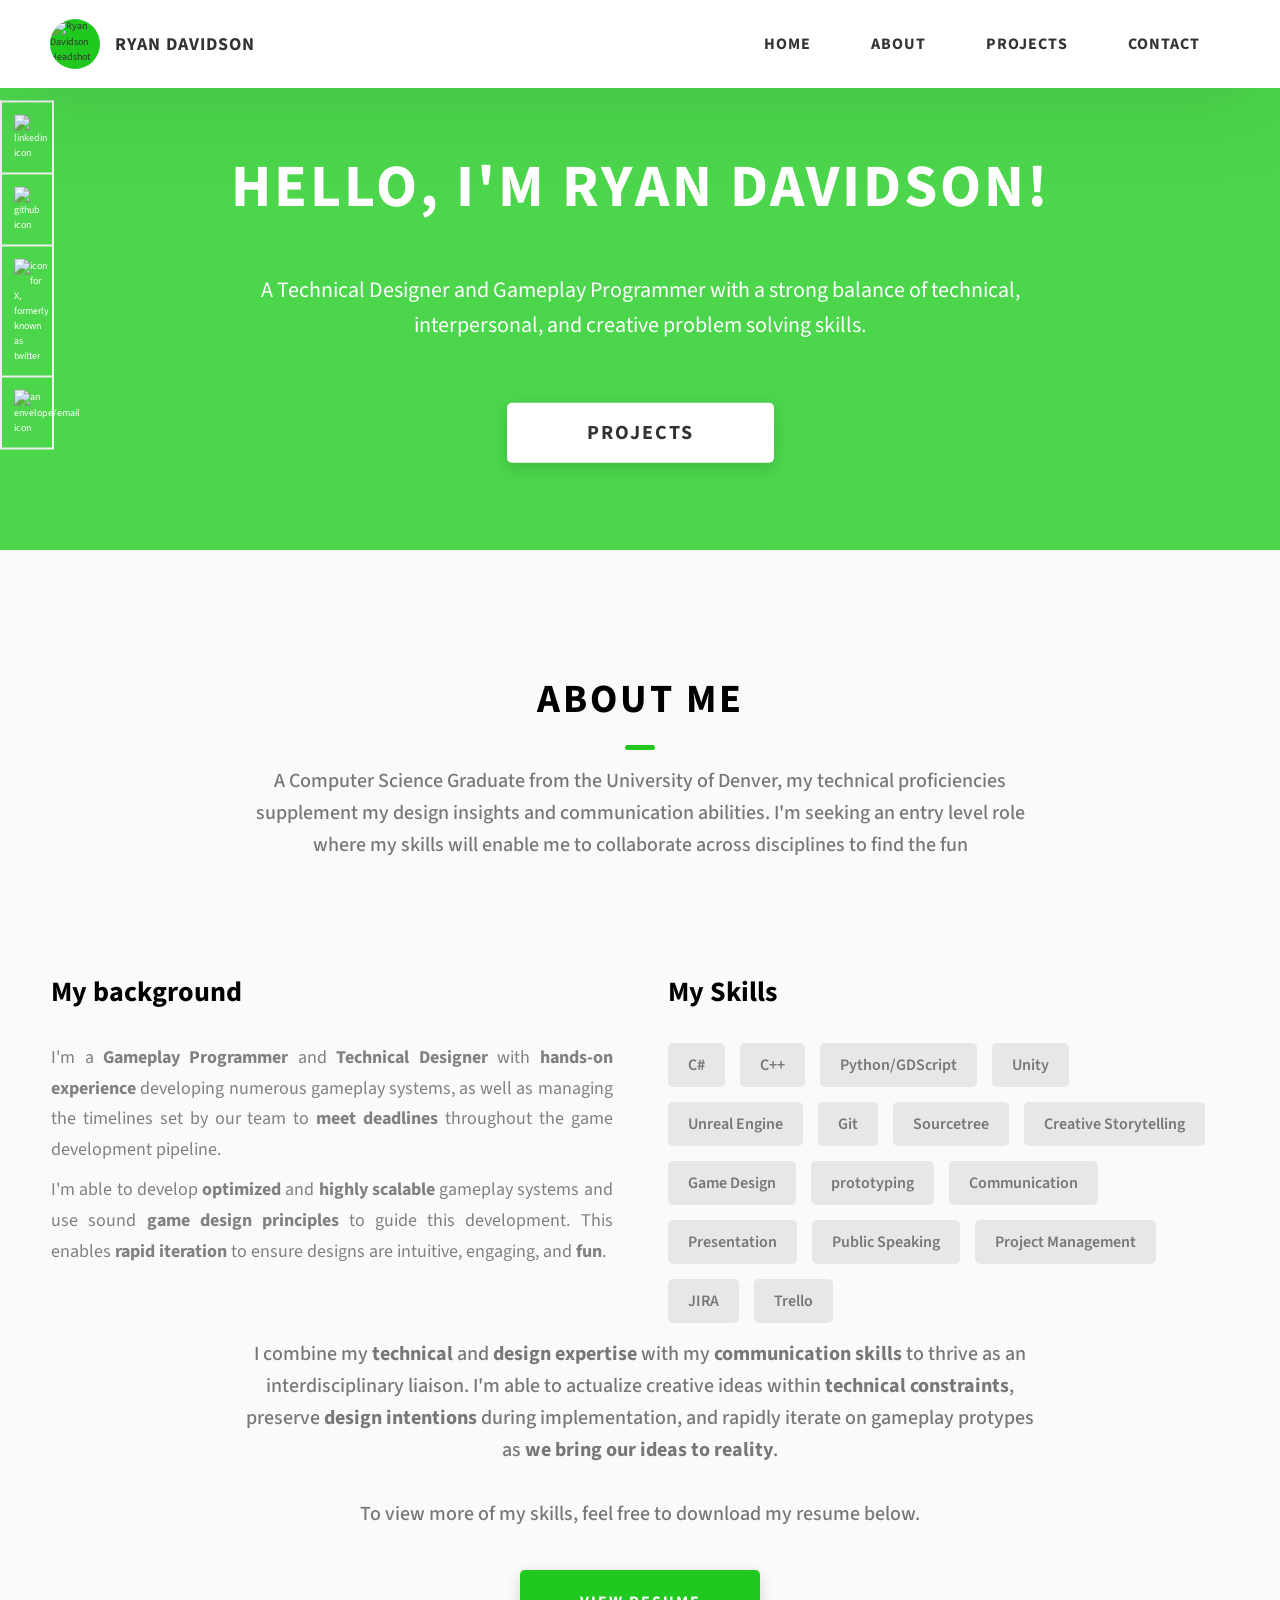
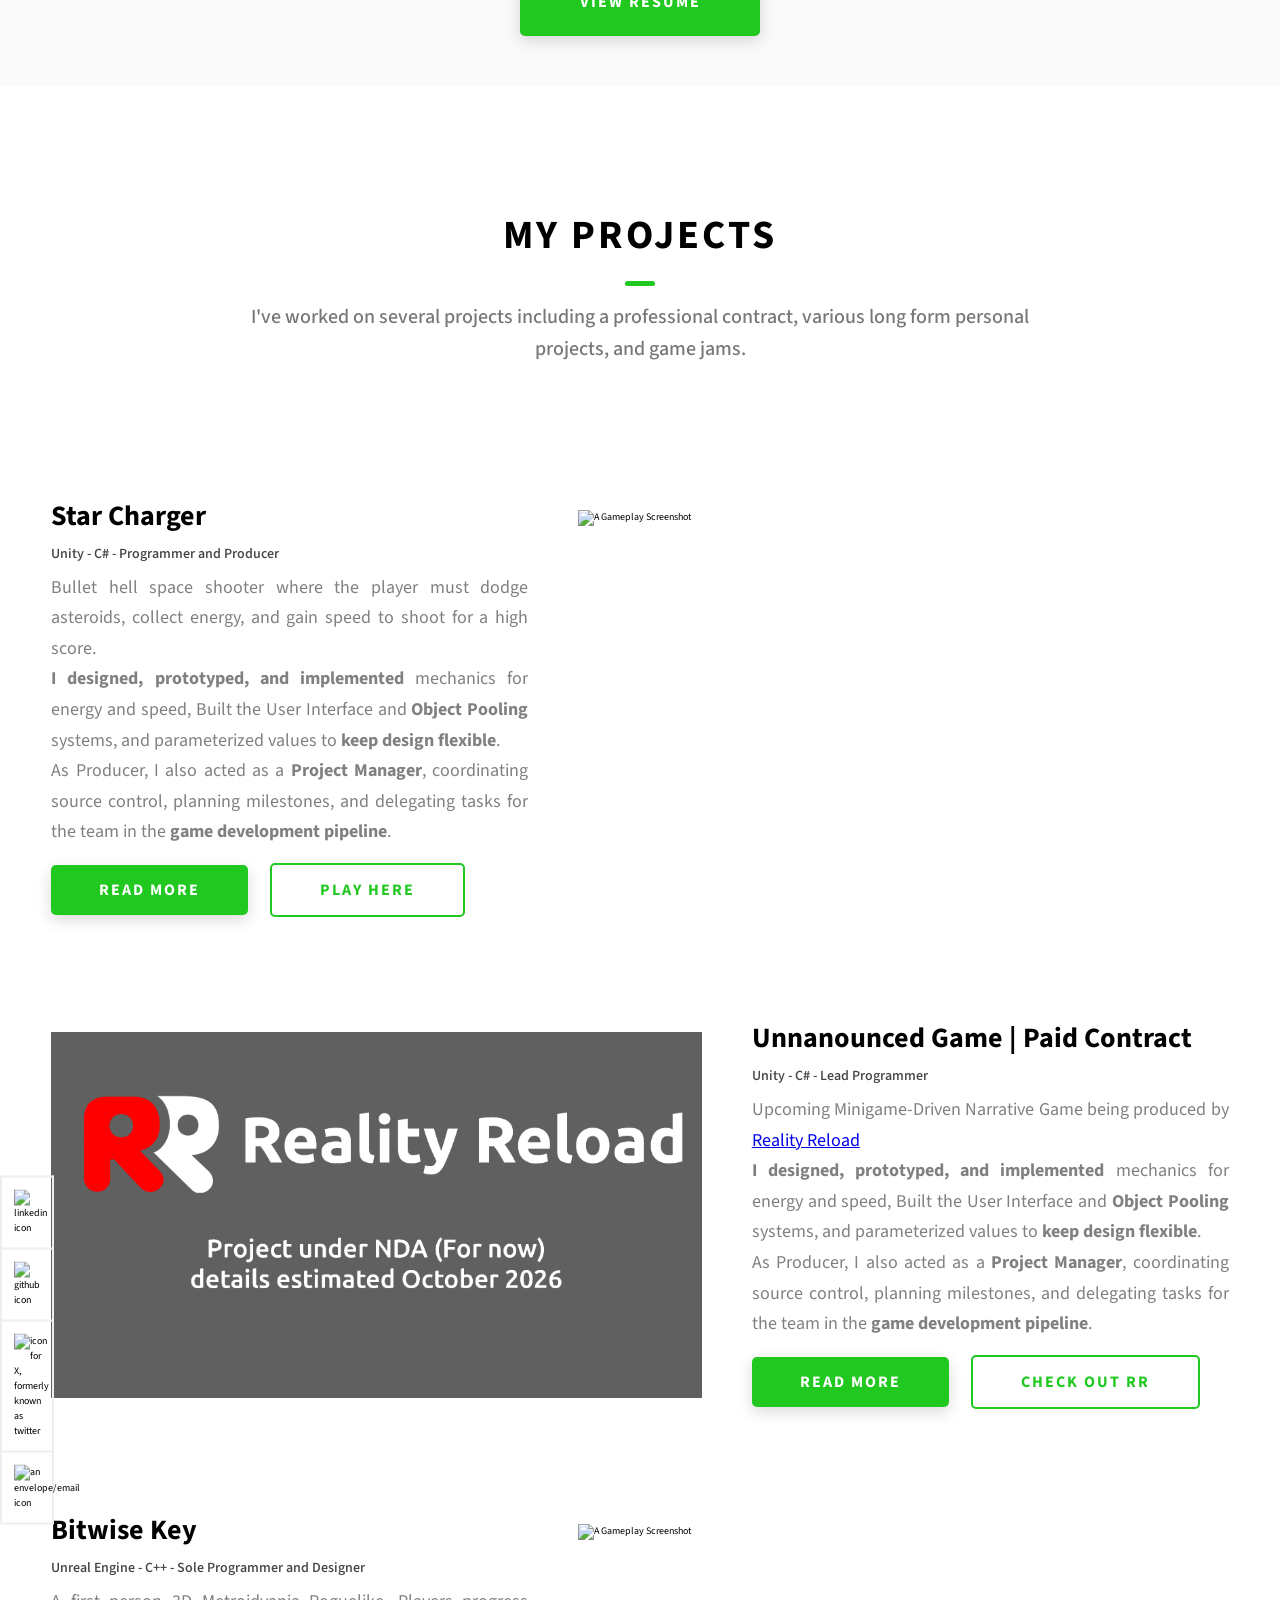
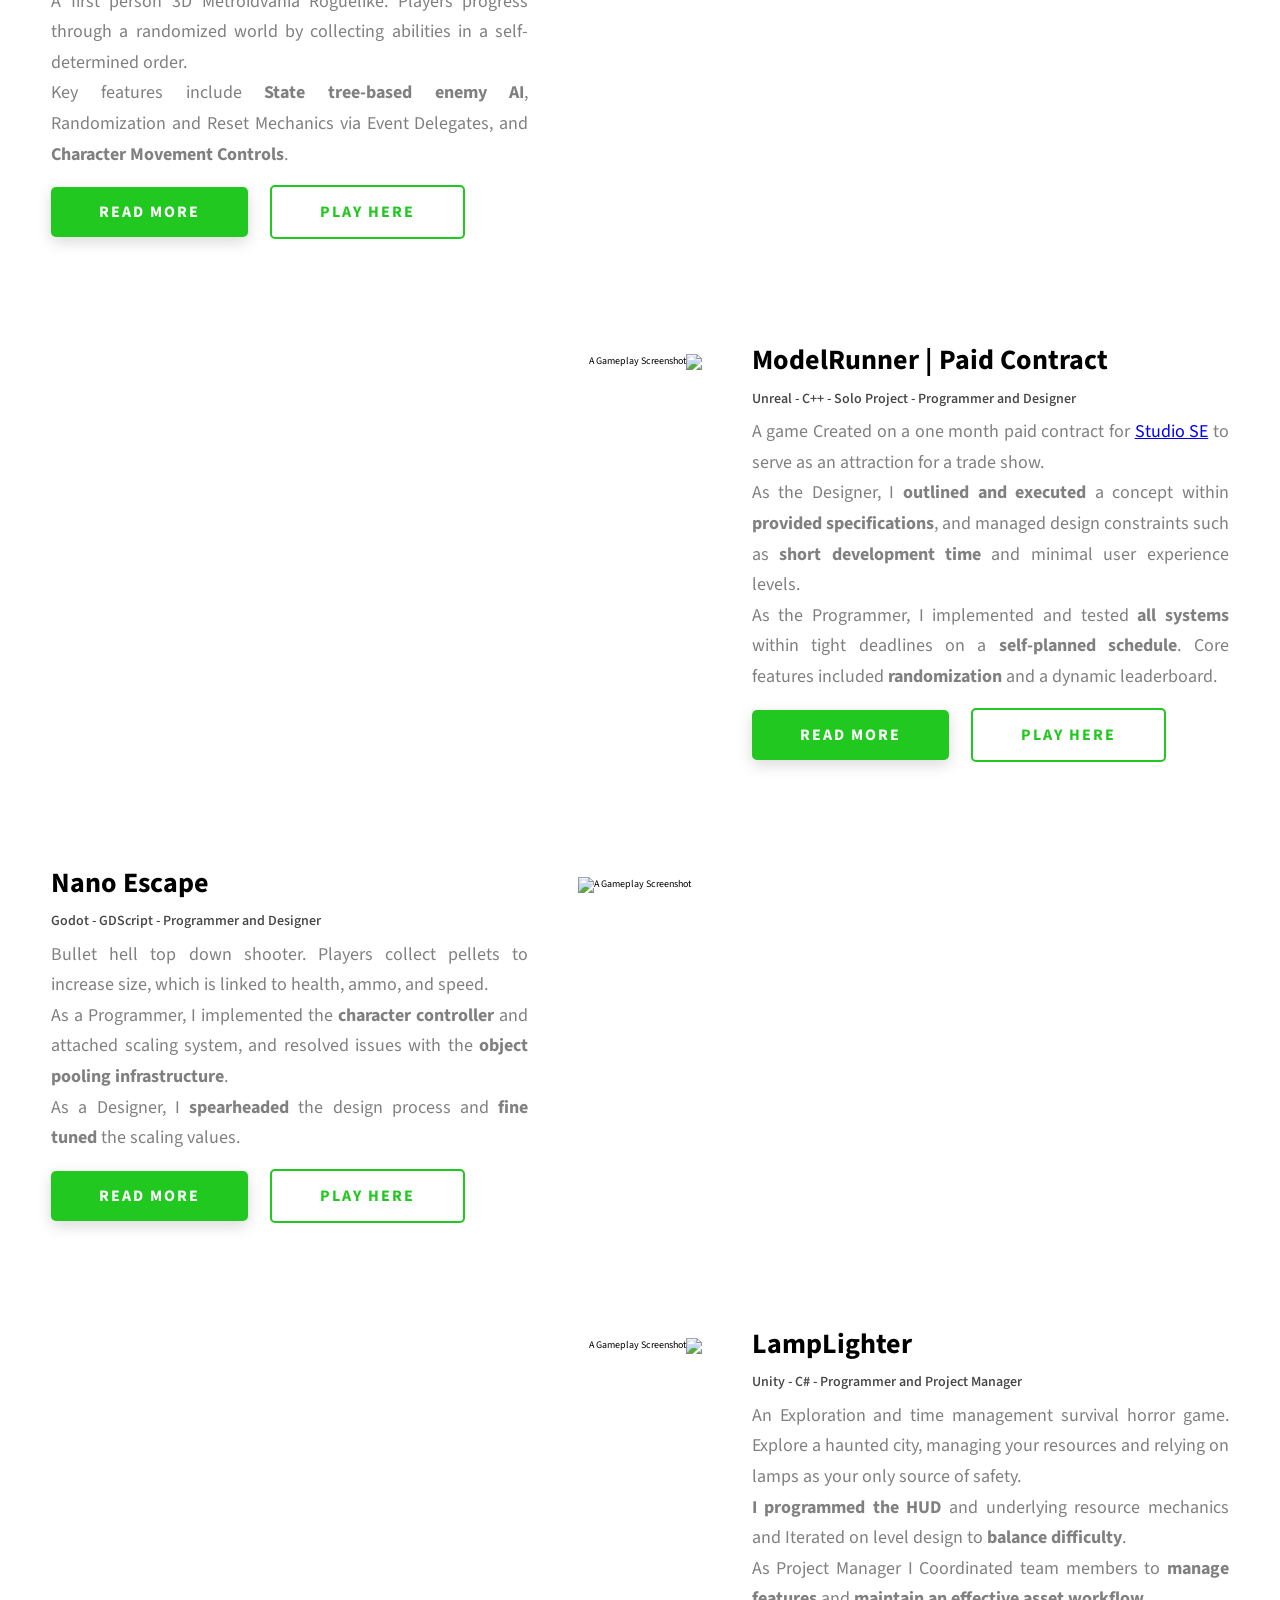
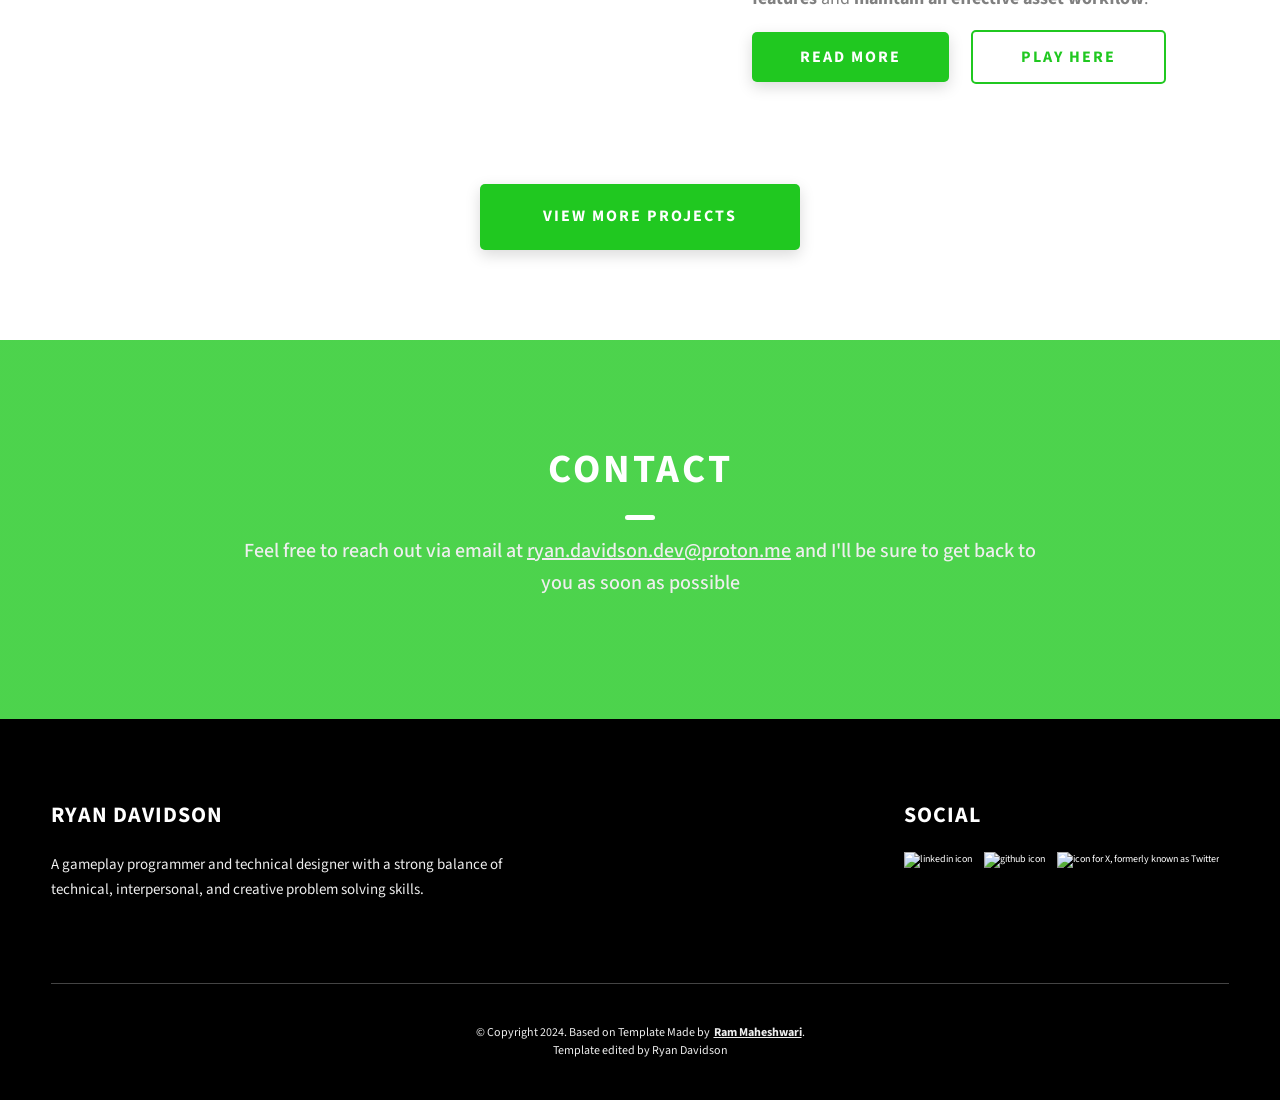
==== index.html @ 4b80c8a0 "init bones for new proj - fixed alternating display style - created entry for RR - created NDA image" ====
<!DOCTYPE html>
<html lang="en">
  <head>
    <meta charset="UTF-8" />
    <meta name="viewport" content="width=device-width, initial-scale=1.0" />
    <meta http-equiv="X-UA-Compatible" content="ie=edge" />
    <title>Ryan Davidson's Portfolio</title>
    <meta name="Portfolio" content="Portfolio Showcasing Ryan Davidson's game devopment projects and experience" />

    <link rel="stylesheet" href="css/style.css" />

    <link rel="preconnect" href="https://fonts.googleapis.com" />
    <link rel="preconnect" href="https://fonts.gstatic.com" crossorigin />
    <link
      href="https://fonts.googleapis.com/css2?family=Source+Sans+Pro:wght@400;600;700;900&display=swap"
      rel="stylesheet"
    />
  </head>
  <body>
    <header class="header">
      <div class="header__content">
        <div class="header__logo-container">
          <div class="header__logo-img-cont">
            <img
              src="./assets/png/Headshot.png"
              alt="Ryan Davidson Headshot"
              class="header__logo-img"
            />
          </div>
          <span class="header__logo-sub">Ryan Davidson</span>
        </div>
        <div class="header__main">
          <ul class="header__links">
            <li class="header__link-wrapper">
              <a href="./index.html" class="header__link"> Home </a>
            </li>
            <li class="header__link-wrapper">
              <a href="./index.html#about" class="header__link"> About </a>
            </li>
            <li class="header__link-wrapper">
              <a href="./index.html#projects" class="header__link">
                Projects
              </a>
            </li>
            <li class="header__link-wrapper">
              <a href="./index.html#contact" class="header__link"> Contact </a>
            </li>
          </ul>
          <div class="header__main-ham-menu-cont">
            <img
              src="./assets/svg/ham-menu.svg"
              alt="hamburger menu"
              class="header__main-ham-menu"
            />
            <img
              src="./assets/svg/ham-menu-close.svg"
              alt="hamburger menu close"
              class="header__main-ham-menu-close d-none"
            />
          </div>
        </div>
      </div>
      <div class="header__sm-menu">
        <div class="header__sm-menu-content">
          <ul class="header__sm-menu-links">
            <li class="header__sm-menu-link">
              <a href="./index.html"> Home </a>
            </li>

            <li class="header__sm-menu-link">
              <a href="./index.html#about"> About </a>
            </li>

            <li class="header__sm-menu-link">
              <a href="./index.html#projects"> Projects </a>
            </li>

            <li class="header__sm-menu-link">
              <a href="./index.html#contact"> Contact </a>
            </li>
          </ul>
        </div>
      </div>
    </header>
    <section class="home-hero">
      <div class="home-hero__content">
        <h1 class="heading-primary">Hello, I'm Ryan Davidson!</h1>
        <div class="home-hero__info">
          <p class="text-primary">           
            A Technical Designer and Gameplay Programmer with a strong balance of technical, interpersonal, and creative problem solving skills.
          </p>
        </div>
        <div class="home-hero__cta">
          <a href="./#projects" class="btn btn--bg">Projects</a>
        </div>
      </div>
      <div class="home-hero__socials">
        <div class="home-hero__social">
          <a href="https://www.linkedin.com/in/ryan-davidson-dev/" class="home-hero__social-icon-link">
            <img
              src="./assets/png/linkedin-ico.png"
              alt="linkedin icon"
              class="home-hero__social-icon"
            />
          </a>
        </div>
        <div class="home-hero__social">
          <a href="https://github.com/ryanDavidsondev/" class="home-hero__social-icon-link">
            <img
              src="./assets/png/github-ico.png"
              alt="github icon"
              class="home-hero__social-icon"
            />
          </a>  
        </div>
        <div class="home-hero__social">
          <a href="https://x.com/FerrousGameDev" class="home-hero__social-icon-link">
            <img
              src="./assets/png/Twitter-X-logo.png"
              alt="icon for X, formerly known as twitter"
              class="home-hero__social-icon"
            />
          </a>
        </div>
        <div class="home-hero__social">
          <a href="mailto:ryan.davidson.dev@proton.me" class="home-hero__social-icon-link">
            <img
              class="main-footer__icon"
              src="./assets/png/email-ico.png"
              alt="an envelope/email icon"
            />
          </a>  
        </div>
      </div>
    </section>
    <section id="about" class="about sec-pad">
      <div class="main-container">
        <h2 class="heading heading-sec heading-sec__mb-med">
          <span class="heading-sec__main">About Me</span>
          <span class="heading-sec__sub">
              <p>
                  A Computer Science Graduate from the University of Denver, my technical proficiencies
                  supplement my design insights and communication abilities. I'm seeking an entry level role
                  where my skills will enable me to collaborate across disciplines to find the fun
              </p>
          </span>
        </h2>
        <div class="about__content">
          <div class="about__content-main">
            <h3 class="about__content-title">My background</h3>
            <div class="about__content-details">
              <p class="about__content-details-para">
                I'm a <strong> Gameplay Programmer </strong> and <strong> Technical Designer </strong> 
                with <strong>hands-on experience</strong> developing numerous gameplay
                systems, as well as managing the timelines
                set by our team to <strong>meet deadlines</strong> throughout the game development pipeline. 
                </p>
              <p class="about__content-details-para">
                I'm able to develop <strong>optimized</strong> and <strong>highly scalable</strong>
                gameplay systems and use sound <strong>game design principles</strong> to guide 
                this development. This enables 
                <strong>rapid iteration</strong> to ensure designs are intuitive,
                engaging, and <strong>fun</strong>.
              </p>
              <p class="about__content-details-para">                
                
              </p>
            </div>
          </div>
          <div class="about__content-skills">
            <h3 class="about__content-title">My Skills</h3>
            <div class="skills">
              <div class="skills__skill">C#</div>
              <div class="skills__skill">C++</div>
              <div class="skills__skill">Python/GDScript</div>
              <div class="skills__skill">Unity</div>
              <div class="skills__skill">Unreal Engine</div>
              <div class="skills__skill">Git</div>
              <div class="skills__skill">Sourcetree</div>
              <div class="skills__skill">Creative Storytelling</div>
              <div class="skills__skill">Game Design</div>
              <div class="skills__skill">prototyping</div>
              <div class="skills__skill">Communication</div>
              <div class="skills__skill">Presentation</div>
              <div class="skills__skill">Public Speaking</div>
              <div class="skills__skill">Project Management</div>
              <div class="skills__skill">JIRA</div>
              <div class="skills__skill">Trello</div>
            </div>
          </div>
          
        </div>
        <span class="heading-sec__sub">
    <p >
      I combine my <strong>technical</strong> and <strong>design expertise</strong>
       with my <strong>communication skills</strong> to thrive as an
      interdisciplinary liaison. I'm able to actualize creative ideas
      within <strong>technical constraints</strong>, preserve <strong>design intentions</strong> 
      during implementation, and rapidly iterate on gameplay protypes as 
    <strong>we bring our ideas to reality</strong>.
    <br>
    <br>
    To view more of my skills, feel free to download my resume below.
    </p>

    <a class="btn btn--theme contact__btn" href="./assets/pdf/DavidsonResume.pdf" target="_blank" download="DavidsonResume">
        view resume
    </a>
</span>
      </div>
    </section>
    <section id="projects" class="projects sec-pad">
      <div class="main-container">
        <h2 class="heading heading-sec heading-sec__mb-bg">
          <span class="heading-sec__main">My Projects</span>
          <span class="heading-sec__sub">
            I've worked on several projects including a professional contract, various
            long form personal
            projects, and game jams. 
          </span>
        </h2>
        
        <div class="projects__content">

          <div class="projects__row"> 
            <div class="projects__row-content">
            <h3 class="projects__row-content-title">Star Charger </h3>
            <h4 class="projects__row-content-subtitle"> Unity - C# - Programmer and Producer</h4>
            <p class="projects__row-content-desc">
              Bullet hell space shooter where the player must dodge asteroids, collect energy,
              and gain speed to shoot for a high score.<br/>
              <strong>I designed, prototyped, and implemented</strong> mechanics for
              energy and speed, Built the User Interface and <strong>Object Pooling</strong> systems,
              and parameterized values to <strong>keep design flexible</strong>. <br/>
              As Producer, I also acted as a <strong>Project Manager</strong>, coordinating source control,
              planning milestones, and delegating tasks for the team in the <strong>game development
              pipeline</strong>.
            </p>


            <div class="project-details__links">
              <a
                      href="./StarCharger.html"
                      class="btn btn--med btn--theme project-details__links-btn"
                      target="_blank"
              >Read More</a
              >
              <a
                      href="https://rdavidsondev.itch.io/star-charger"
                      class="btn btn--med btn--theme-inv project-details__links-btn"
                      target="_blank"
              >Play Here</a
              >
            </div>

          </div>
            <div class="projects__row-img-cont">
              <img
                      src="./assets/png/SC_GSC.png"
                      alt="A Gameplay Screenshot"
                      class="projects__row-img"
                      loading="lazy"
              />
            </div>
            

           

          </div>
          <!--            start of duplicate entry, is this where we want to add Reality Reload?-->

          <div class="projects__row">
            <div class="projects__row-content">
              <h3 class="projects__row-content-title">Unnanounced Game | Paid Contract </h3>
              <h4 class="projects__row-content-subtitle"> Unity - C# - Lead Programmer</h4>
              <p class="projects__row-content-desc">
                Upcoming Minigame-Driven Narrative Game being produced by
                <a href="https://www.realityreload.com/"
                   style="color: revert; text-decoration:revert" 
                   target="_blank">Reality Reload</a> <br/>
                <strong>I designed, prototyped, and implemented</strong> mechanics for
                energy and speed, Built the User Interface and <strong>Object Pooling</strong> systems,
                and parameterized values to <strong>keep design flexible</strong>. <br/>
                As Producer, I also acted as a <strong>Project Manager</strong>, coordinating source control,
                planning milestones, and delegating tasks for the team in the <strong>game development
                pipeline</strong>.
              </p>


              <div class="project-details__links">
                <a
                        href="./StarCharger.html"
                        class="btn btn--med btn--theme project-details__links-btn"
                        target="_blank"
                >Read More</a
                >
                <a
                        href="https://www.realityreload.com/"
                        class="btn btn--med btn--theme-inv project-details__links-btn"
                        target="_blank"
                >Check out RR</a
                >
              </div>
            </div>

            <div class="projects__row-img-cont">
              <img
                      src="./assets/png/RealityReloadPH.png"
                      alt="A Gameplay Screenshot"
                      class="projects__row-img"
                      loading="lazy"
              />
            </div>
          </div>
          <!-- end duplicate -->



          <ul class="projects__row">
            <div class="projects__row-content">

              <h3 class="projects__row-content-title">Bitwise Key </h3>
              <h4 class="projects__row-content-subtitle"> Unreal Engine - C++ - Sole Programmer and Designer</h4>
              <p class="projects__row-content-desc">
                A first person 3D Metroidvania Roguelike. Players progress through a
                randomized world by collecting abilities in a self-determined order.
                </br>
                Key features include <strong>State tree-based enemy AI</strong>, Randomization and Reset Mechanics
                via Event Delegates, and <strong>Character Movement Controls</strong>.
              </p>


              <!--  href="./project-1.html" -->
              <div class="project-details__links">
                <a class="btn btn--med btn--theme project-details__links-btn"
                   target="_blank"
                   href="./BitwiseKey.html">Read More</a>
                <a class="btn btn--med btn--theme-inv project-details__links-btn"
                   target="_blank"
                   href="https://rdavidsondev.itch.io/bitwisekey">Play here</a>
              </div>
            </div>
            
            
            <li class="projects__row-content-img">
                <div class="projects__row-img-cont">
                    <img src="./assets/png/BitwiseKey/SpawnRoom.png"
                         alt="A Gameplay Screenshot "
                         class="projects__row-img"
                         loading="lazy" />
                </div>
             </li>
            
          </ul>

          <div class="projects__row">         
            <div class="projects__row-content">
              <h3 class="projects__row-content-title">ModelRunner | Paid Contract</h3>
              <h4 class="projects__row-content-subtitle"> Unreal - C++ - Solo Project - Programmer and Designer</h4>
              <p class="projects__row-content-desc">
                A game Created on a one month paid contract for
                <a href="https://www.studiose.design"
                   style="color: revert; text-decoration:revert" 
                  target="_blank">Studio SE</a>
                to serve as an attraction for a trade show.
              </br>
                As the Designer, I <strong>outlined and executed</strong> a 
                concept within <strong>provided specifications</strong>, 
                and managed design constraints such as <strong>short
                development time</strong> and minimal user experience levels.
              </br>
                As the Programmer, I implemented and tested 
                <strong>all systems</strong> within tight deadlines on a 
                <strong>self-planned schedule</strong>. Core features included 
                <strong>randomization</strong> and a dynamic leaderboard.
              </p>
              <div class="project-details__links">

                <a
                class="btn btn--med btn--theme project-details__links-btn"
                target="_blank"
                href="./ModelRunner.html"
                >Read More</a
                >    
                <a
                class="btn btn--med btn--theme-inv project-details__links-btn"
                target="_blank"
                href="https://rdavidsondev.itch.io/modelrunner"
                  >Play Here</a
                >
              </div>
            </div>


            <div class="projects__row-img-cont">
              <img
                      src="./assets/png/ModelRunner.PNG"
                      alt="A Gameplay Screenshot"
                      class="projects__row-img"
                      loading="lazy"
              />
            </div>
          </div>


          

          <div class="projects__row">

            <div class="projects__row-content">
              <h3 class="projects__row-content-title">Nano Escape</h3>
              <h4 class="projects__row-content-subtitle"> Godot - GDScript - Programmer and Designer</h4>
              <p class="projects__row-content-desc">
                Bullet hell top down shooter. Players collect pellets to increase size, which is linked to
                health, ammo, and speed.
                </br>
                As a Programmer, I implemented the <strong>character controller</strong> and attached scaling system, and resolved issues with
                the <strong>object pooling infrastructure</strong>.
                </br>
                As a Designer, I <strong>spearheaded</strong> the
                design process and
                <strong>fine tuned</strong> the scaling values.
              </p>
              <div class="project-details__links">
                <a
                        class="btn btn--med btn--theme project-details__links-btn"
                        target="_blank"
                        href="./NanoEscape.html"
                >Read More</a
                >

                <a
                        class="btn btn--med btn--theme-inv project-details__links-btn"
                        target="_blank"
                        href="https://dreamstorm-studios.itch.io/nano-escape"
                >Play Here</a
                >

              </div>
            </div>
            
            <div class="projects__row-img-cont">
              <img
                src="./assets/png/NanoEscape.PNG"
                alt="A Gameplay Screenshot"
                class="projects__row-img"
                loading="lazy"
              />
            </div>    
          </div>

          

          <div class="projects__row">        
            <div class="projects__row-content">
              <h3 class="projects__row-content-title">LampLighter</h3>
              <h4 class="projects__row-content-subtitle"> Unity - C# - Programmer and Project Manager</h4>
              <p class="projects__row-content-desc">
                An Exploration and time management survival horror game. Explore a haunted city, 
                managing your resources and relying on lamps as your only source of safety. <br/>
                <strong>I programmed the HUD</strong> and underlying resource mechanics and 
                Iterated on level design to
                <strong>balance difficulty</strong>.
              </br>
                As Project Manager I Coordinated team members to <strong>manage features</strong> 
                and <strong>maintain an 
                effective asset workflow</strong>.
              </p>

              <!--  href="./project-1.html" -->
              <div class="project-details__links">
                <a
                  class="btn btn--med btn--theme project-details__links-btn"
                  target="_blank"
                  href="./LampLighter.html"
                  >Read More</a
                >              
                <a
                  class="btn btn--med btn--theme-inv project-details__links-btn"
                  target="_blank"
                  href="https://rdavidsondev.itch.io/lamplighter"
                  >Play Here</a
                >
              </div>
            </div>

            <div class="projects__row-img-cont">
              <img
                      src="./assets/png/LL_gameplay-rs.png"
                      alt="A Gameplay Screenshot "
                      class="projects__row-img"
                      loading="lazy"
              />
            </div>
          </div>
          
                    
           <span id="MoreProjectsContainer" style="display: none">
            <div class="projects__row "  style = "grid-template-columns: 1.1fr 1.5fr">
                      
                 
              <div class="projects__row-content">
                <h3 class="projects__row-content-title">The Ultimate You Laugh You Lose</h3>
                <h4 class="projects__row-content-subtitle"> Unity - C# - Programmer</h4>
                <p class="projects__row-content-desc">
                  Minigame-based local multiplayer party game where players collect items to sabotage other 
                  players.
                </br>
                  <strong>I Programmed</strong> the powerups and player abilities, 
                  built <strong>Game Mode infrastructure</strong>, and instructed teammates 
                  on <strong>git best practices</strong>.
                </p>
                <div class="project-details__links">
                  <a
                  class="btn btn--med btn--theme project-details__links-btn"
                  target="_blank"
                  href="./YLYL.html"
                  >Read More</a
                  >              
                  <a
                  class="btn btn--med btn--theme-inv project-details__links-btn"
                  target="_blank"
                  href="https://rdavidsondev.itch.io/theultimateyoulaughyoulose"
                  >Play Here</a
                  >
                </div>
              </div>  
              <div class="projects__row-img-cont">
                <img
                  src="./assets/png/YLYLSC.png"
                  alt="A Gameplay Screenshot"
                  class="projects__row-img"
                  loading="lazy"
                />
              </div>  
            </div>
                
                
          </span>
         
          <!-- GOES HERE -->
          <span class="heading-sec__sub">

              <a id="ReadMoreButton" class="btn btn--theme readmore__btn" onclick="ReadMoreFunc()" target="_blank">
                View More Projects
              </a>
          </span>
            
          </span>
        </h2>
        
        </div>
        
      </div>
    </section>
    <section id="contact" class="contact sec-pad-contact dynamicBg">
      <div class="main-container">
        <h2 class="heading heading-sec heading-sec__mb-med">
          <span class="heading-sec__main heading-sec__main--lt">Contact</span>
          <span class="heading-sec__sub heading-sec__sub--lt">
            Feel free to reach out via email at 
            <a style="text-decoration:underline" href="mailto:ryan.davidson.dev@proton.me">
            ryan.davidson.dev@proton.me</a>
              
            and I'll be sure to get back to you as soon as possible
          </span>
        </h2>
        
      </div>
      <div class="home-hero__socials">
        <div class="home-hero__social">
          <a href="https://www.linkedin.com/in/ryan-davidson-dev/" class="home-hero__social-icon-link">
            <img
              src="./assets/png/linkedin-ico.png"
              alt="linkedin icon"
              class="home-hero__social-icon"
            />
          </a>
        </div>
        <div class="home-hero__social">
          <a href="https://github.com/ryanDavidsondev/" class="home-hero__social-icon-link">
            <img
              src="./assets/png/github-ico.png"
              alt="github icon"
              class="home-hero__social-icon"
            />
          </a>  
        </div>
        <div class="home-hero__social">
          <a href="https://x.com/FerrousGameDev" class="home-hero__social-icon-link">
            <img
              src="./assets/png/Twitter-X-logo.png"
              alt="icon for X, formerly known as twitter"
              class="home-hero__social-icon"
            />
          </a>
        </div>
        <div class="home-hero__social">
          <a href="mailto:ryan.davidson.dev@proton.me" class="home-hero__social-icon-link">
            <img
              class="main-footer__icon"
              src="./assets/png/email-ico.png"
              alt="an envelope/email icon"
            />
          </a>  
        </div>
      </div>
    </section>
    <footer class="main-footer">
      <div class="main-container">
        <div class="main-footer__upper">
          <div class="main-footer__row main-footer__row-1">
            <h2 class="heading heading-sm main-footer__heading-sm">
              <span>Social</span>
            </h2>
            <div class="main-footer__social-cont">
              <a target="_blank" rel="noreferrer" href="https://www.linkedin.com/in/ryan-davidson-dev">
                <img
                  class="main-footer__icon"
                  src="./assets/png/linkedin-ico.png"
                  alt="linkedin icon"
                />
              </a>
              <a target="_blank" rel="noreferrer" href="https://github.com/ryanDavidsondev">
                <img
                  class="main-footer__icon"
                  src="./assets/png/github-ico.png"
                  alt="github icon"
                />
              </a>
              <a target="_blank" rel="noreferrer" href="https://x.com/FerrousGameDev">
                <img
                  class="main-footer__icon"
                  src="./assets/png/Twitter-X-logo.png"
                  alt="icon for X, formerly known as Twitter"
                />
              </a>
            </div>
          </div>
          <div class="main-footer__row main-footer__row-2">
            <h4 class="heading heading-sm text-lt">Ryan Davidson</h4>
            <p class="main-footer__short-desc">
              A gameplay programmer and technical designer with a strong balance of technical, interpersonal, and creative problem solving skills. 
            </p>
          </div>
        </div>

        <!-- If you give me some credit or shoutout here by linking to my website, then it will be a big thing for me and will help me a lot :) -->
        <div class="main-footer__lower">
          &copy; Copyright 2024. Based on Template Made by
          <a rel="noreferrer" target="_blank" href="https://rammaheshwari.com"
            >Ram Maheshwari</a
          >.
          <br>Template edited by Ryan Davidson
        </div>
      </div>
    </footer>

    <script src="./index.js"></script>
  </body>
</html>
---- css/style.css ----
/*
0 - 600px:      Phone
600 - 900px:    Tablet portrait
900 - 1200px:   Tablet landscape
[1200 - 1800] is where our normal styles apply
1800px + :      Big desktop
$breakpoint arguement choices:
- phone
- tab-port
- tab-land
- big-desktop

Inside media queries 1em is always 16px i.e 1em = 16px at every screen size only inside media queries
*/
*,
*::after,
*::before {
  margin: 0;
  padding: 0;
  box-sizing: inherit;
  font-family: inherit;
}

html {
  font-size: 62.5%;
  scroll-behavior: smooth;
}
@media only screen and (max-width: 75em) {
  html {
    font-size: 59%;
  }
}
@media only screen and (max-width: 56.25em) {
  html {
    font-size: 56%;
  }
}
@media only screen and (min-width: 112.5em) {
  html {
    font-size: 65%;
  }
}

body {
  box-sizing: border-box;
  position: relative;
  line-height: 1.5;
  font-family: sans-serif;
  overflow-x: hidden;
  overflow-y: scroll;
  font-family: "Source Sans Pro", sans-serif;
}

a {
  text-decoration: none;
  color: inherit;
}

li {
  list-style: none;
}

input:focus,
button:focus,
a:focus,
textarea:focus {
  outline: none;
}

button {
  border: none;
  cursor: pointer;
}

textarea {
  resize: none;
}

.heading-primary {
  font-size: 6rem;
  text-transform: uppercase;
  letter-spacing: 3px;
  
  text-align: center;
}
@media only screen and (max-width: 37.5em) {
  .heading-primary {
    font-size: 4.5rem;
  }
}

.heading-sec__mb-bg {
  margin-bottom: 8rem
}
@media only screen and (max-width: 56.25em) {
  .heading-sec__mb-bg {
    margin-bottom: 8rem;
  }
}
.heading-sec__mb-med {
  margin-bottom: 6rem;
}
@media only screen and (max-width: 56.25em) {
  .heading-sec__mb-med {
    margin-bottom: 8rem;
  }
}
.heading-sec__main {
  display: block;
  font-size: 4rem;
  text-transform: uppercase;
  letter-spacing: 1px;
  letter-spacing: 3px;
  text-align: center;
  margin-bottom: 3.5rem;
  position: relative;
}
.heading-sec__main--lt {
  color: #fff;
}
.heading-sec__main--lt::after {
  content: "";
  background: #fff !important;
}
.heading-sec__main::after {
  content: "";
  position: absolute;
  top: calc(100% + 1.5rem);
  height: 5px;
  width: 3rem;
  background: #20c820;
  left: 50%;
  transform: translateX(-50%);
  border-radius: 5px;
}
@media only screen and (max-width: 37.5em) {
  .heading-sec__main::after {
    top: calc(100% + 1.2rem);
  }
}
.heading-sec__sub {
  display: block;
  text-align: center;
  color: #777;
  font-size: 2rem;
  font-weight: 500;
  max-width: 80rem;
  margin: auto;
  line-height: 1.6;
  padding-bottom: 5rem;
}
@media only screen and (max-width: 37.5em) {
  .heading-sec__sub {
    font-size: 1.8rem;
    padding-bottom: 5rem;
  }
}
.heading-sec__sub--lt {
  color: #eee;
}

.heading-sm {
  font-size: 2.2rem;
  text-transform: uppercase;
  letter-spacing: 1px;
}

.main-container {
  max-width: 120rem;
  margin: auto;
  width: 92%;
}

.btn {
  background: #fff;
  color: #333;
  text-transform: uppercase;
  letter-spacing: 2px;
  display: inline-block;
  font-weight: 700;
  border-radius: 5px;
  box-shadow: 0 5px 15px 0 rgba(0, 0, 0, 0.15);
  transition: transform 0.3s;
  margin: 0;
}
.btn:hover {
  transform: translateY(-3px);
}
.btn--bg {
  padding: 1.5rem 8rem;
  font-size: 2rem;
}
.btn--med {
  padding: 1.5rem 5rem;
  font-size: 1.6rem;
}
.btn--theme {
  background: #20c820;
  color: #fff;
  padding: calc(1.5rem - 2px) calc(5rem - 2px);

}
.btn--theme-inv {
  color: #20c820;
  background: #fff;
  border: 2px solid #20c820;
  box-shadow: none;
  padding: calc(1.5rem - 2px) calc(5rem - 2px);
}

.sec-pad {
  padding: 12rem 0;
  padding-bottom: 0;
}
.sec-pad-contact{
    padding:10rem 0;
    padding-bottom: 1rem;
}
@media only screen and (max-width: 56.25em) {
  .sec-pad {
    padding: 4rem 0;
  }
}

.text-primary {
  color: #fff;
  font-size: 2.2rem;
  text-align: center;
  width: 100%;
  line-height: 1.6;
  padding: 1rem;
}
@media only screen and (max-width: 37.5em) {
  .text-primary {
    font-size: 2rem;
  }
}

.d-none {
  display: none;
}

.home-hero {
  color: #fff;
  background: linear-gradient(to right, rgba(16, 200, 16, 0.75), rgba(16, 200, 16, 0.75)), url(../assets/svg/common-bg.svg);
  background-position: center;
  height: 55rem;
  position: relative;
}
@media only screen and (max-width: 37.5em) {
  .home-hero {
    height: unset;
    min-height: unset;
  }
}
.home-hero__socials {
  position: absolute;
  top: 50%;
  border: 2px solid #eee;
  border-left: 2px solid #eee;
  border-bottom: 0px;
  transform: translateY(-50%);
}
@media only screen and (max-width: 56.25em) {
  .home-hero__socials {
    display: none;
  }
}
.home-hero__mouse-scroll-cont {
  position: absolute;
  bottom: 3%;
  left: 50%;
  transform: translateX(-50%);
}
@media only screen and (max-width: 37.5em) {
  .home-hero__mouse-scroll-cont {
    display: none;
  }
}
.home-hero__social {
  width: 5rem;
}
.home-hero__social-icon-link {
  width: 100%;
  display: block;
  padding: 1.2rem;
  border-bottom: 2px solid #eee;
  transition: background 0.3s;
}
.home-hero__social-icon-link:hover {
  background: rgba(255, 255, 255, .);
}
.home-hero__social-icon-link--bd-none {
  border-bottom: 0;
}
.home-hero__social-icon {
  width: 100%;
}
.home-hero__content {
  position: absolute;
  top: 55%;
  left: 50%;
  transform: translate(-50%, -50%);
  max-width: 90rem;
  width: 92%;
}
@media only screen and (max-width: 37.5em) {
  .home-hero__content {
    padding: 19rem 0 13rem 0;
    margin: auto;
    position: static;
    transform: translate(0, 0);
  }
}
.home-hero__info {
  margin: 3rem auto 0 auto;
  max-width: 80rem;
}
.home-hero__cta {
  margin-top: 5rem;
  text-align: center;
}

.about {
  background: rgb(250, 250, 250);
}
.about__content {
  display: grid;
  grid-template-columns: 1fr 1fr;
  grid-gap: 5.5rem;
}
@media only screen and (max-width: 56.25em) {
  .about__content {
    grid-template-columns: 1fr;
    grid-gap: 8rem;
  }
}
.about__content-title {
  font-weight: 700;
  font-size: 2.8rem;
  margin-bottom: 3rem;
}
@media only screen and (max-width: 37.5em) {
  .about__content-title {
    font-size: 2.4rem;
  }
}
.about__content-details-para {
  font-size: 1.8rem;
  color: grey;
  max-width: 60rem;
  text-align: justify;
  line-height: 1.7;
  margin-bottom: 1rem;
}
.about__content-details-para--hl {
  font-weight: 700;
  margin: 0 3px;
}
.about__content-details-para:last-child {
  margin-bottom: 4rem;
}

.projects__row {
  display: grid;
  grid-template-columns: 1.1fr 1.5fr;
  grid-gap: 5rem;
  margin-bottom: 10rem;
}
@media only screen and (max-width: 56.25em) {
  .projects__row {
    grid-template-columns: 1fr;
    grid-gap: 2rem;
  }
}
@media only screen and (max-width: 56.25em) {
  .projects__row {
    text-align: center;
    list-style:none
  }
}
.projects__row:nth-child(even){
  direction:rtl;
  /*grid-template-columns: 1.1fr 1.5fr;  */
}
@media only screen and (max-width: 56.25em) {
  .projects__row:nth-child(even) {
    grid-template-columns: 1fr;
    grid-gap: 2rem;
  }
}
@media only screen and (max-width: 56.25em) {
  .projects__row:nth-child(even) {
    text-align: center;
  }
}

.projects__row:last-child {
  margin-bottom: 5rem;
}
.projects__row-img-cont {
  overflow: hidden;
}
.projects__row-img {
  width: 100%;
  padding-top: 1.5rem;
  display: block;
  object-fit: fill;
}
.projects__row-content {
  display: flex;
  direction:ltr;
  justify-content: center;
  flex-direction: column;
  align-items: flex-start;
}
@media only screen and (max-width: 56.25em) {
  .projects__row-content {
    align-items: center;
  }
}
.projects__row-content-title {
  
  font-weight: 700;
  font-size: 2.8rem;
  margin-bottom: .75rem;
}
.projects__row-content-subtitle {
  
  font-weight: 550;
  color: rgb(70, 70, 70);
  font-size: 1.4rem;
  margin-bottom: .75rem;
}
@media only screen and (max-width: 37.5em) {
  .projects__row-content-title {
    font-size: 2.4rem;
  }
}
.projects__row-content-desc {
  font-size: 1.8rem;
  color: grey;
  text-align: justify;
  max-width: 60rem;
  line-height: 1.7;
  margin-bottom: 1.5rem;
}
@media only screen and (max-width: 37.5em) {
  .projects__row-content-desc {
    font-size: 1.7rem;
  }
}
@media only screen and (max-width: 37.5em){
    projects__row-content-desc-even{
        order:2;
    }
}
@media only screen and (max-width: 37.5em) {
    projects__row-content-img-even{
        order: 1;
    }
}


.contact {
  background: linear-gradient(to right, rgba(32, 200, 32, 0.8), rgba(32, 200, 32, 0.8)), url(../../assets/svg/common-bg.svg);
  background-size: cover;
  background-position: center;
}
.contact__form-container {
  box-shadow: 0 0 10px rgba(0, 0, 0, 0.1);
  background: white;
  padding: 4rem;
  margin-top: 6rem;
  max-width: 80rem;
  text-align: right;
  width: 95%;
  border-radius: 5px;
  margin: 5rem auto 0 auto;
}
@media only screen and (max-width: 37.5em) {
  .contact__form-container {
    padding: 3rem;
  }
}
.contact__form-field {
  margin-bottom: 4rem;
}
@media only screen and (max-width: 37.5em) {
  .contact__form-field {
    margin-bottom: 3rem;
  }
}
.contact__form-label {
  color: #666;
  font-size: 1.4rem;
  letter-spacing: 1px;
  font-weight: 700;
  margin-bottom: 1rem;
  display: block;
  text-align: left;
}
.contact__form-input {
  color: #333;
  padding: 2rem;
  width: 100%;
  border: 1px solid rgb(235, 235, 235);
  font-size: 1.6rem;
  letter-spacing: 0px;
  background: #f0f0f0;
  border-radius: 5px;
  font-weight: 600;
  /* Code for Modern Browsers */
  /* Code for WebKit, Blink, Edge */
  /* Code for Internet Explorer 10-11 */
  /* Code for Microsoft Edge */
  /* Code for Mozilla Firefox 4 to 18 */
  /* Code for Mozilla Firefox 19+ */
}
.contact__form-input::placeholder {
  color: #999;
  font-weight: 600;
  font-size: 1.6rem;
}
.contact__form-input::-webkit-input-placeholder {
  color: #999;
  font-weight: 600;
  font-size: 1.6rem;
}
.contact__form-input:-ms-input-placeholder {
  color: #999;
  font-weight: 600;
  font-size: 1.6rem;
}
.contact__form-input::-ms-input-placeholder {
  color: #999;
  font-weight: 600;
  font-size: 1.6rem;
}
.contact__form-input:-moz-placeholder {
  opacity: 1;
  color: #999;
  font-weight: 600;
  font-size: 1.6rem;
}
.contact__form-input::-moz-placeholder {
  opacity: 1;
  color: #999;
  font-weight: 600;
  font-size: 1.6rem;
}
.contact__btn {
  width: 30%;
  margin-top: 4rem;
  padding: 2rem 4rem;
  font-size: 1.6rem;
}
@media only screen and (max-width: 37.5em) {
  .contact__btn {
    width: 100%;
  }
}

.readmore__btn{
  width: 40%;
  margin-bottom: 4rem;
  padding: 2rem 4rem;
  font-size: 1.6rem;
}

.project-cs-hero {
  color: #fff;
  background: linear-gradient(to right, rgba(16, 200, 16, 0.75), rgba(16, 200, 16, 0.75)), url(../assets/svg/common-bg.svg);
  background-size: cover;
  background-position: center;
  height: 55rem;
  position: relative;
}
@media only screen and (max-width: 37.5em) {
  .project-cs-hero {
    height: unset;
    min-height: unset;
  }
}
.project-cs-hero__content {
  position: absolute;
  top: 55%;
  left: 50%;
  transform: translate(-50%, -50%);
  max-width: 90rem;
  width: 92%;
}
@media only screen and (max-width: 37.5em) {
  .project-cs-hero__content {
    padding: 19rem 0 13rem 0;
    margin: auto;
    position: static;
    transform: translate(0, 0);
  }
}
.project-cs-hero__info {
  margin: 0rem auto 0 auto;
  max-width: 80rem;
}
.project-cs-hero__cta {
  margin-top: 3rem;
  text-align: center;
}

.project-details__content {
  padding: 4rem 0;
  align-content: center;
  max-width: 120rem;
  margin: auto;
}
@media only screen and (max-width: 37.5em) {
  .project-details__content {
    padding: 10rem 0 5rem 0;
    margin: auto;
    position: static;
    align-items: center;
    transform: translate(0, 0);
  }
}
.project-details__content-title {
  font-weight: 700;
  font-size: 2.8rem;
  padding-top:4rem ;
  margin-bottom: 3rem;
}
@media only screen and (max-width: 37.5em) {
  .project-details__content-title {
    font-size: 2.4rem;
  }
}
.project-details__showcase-img {
  position: absolute;
  margin: auto;
  top: 50%;
  left: 50%;
  transform: translate(-50%, -50%);
}
@media only screen and (max-width: 37.5em) {
  .project-details__content-title {
    font-size: 2.4rem;
  }
}
.project-details__showcase-vid {
  position: absolute;
  margin: auto;
  width: 40rem;
  height: 50rem;;
  top: 50%;
  left: 50%;
  transform: translate(-50%, -50%);
}
.project-details__content-main {
  width: 100%;
  max-width: 120rem;
  margin: auto;
}
.project-details__desc {
  max-width:90rem;
  margin-left: 15rem;
}
@media only screen and (max-width: 37.5em) {
  .project-details__desc {
    font-size: 1.8rem;
    padding: 5rem 0 0rem 0;
    margin: auto;
    position: static;
    transform: translate(0, 0);
    margin-left:0rem;
    padding-bottom: 5rem;
  }
}
.project-details__desc-para {
  font-size: 1.8rem;
  line-height: 1.7;
  margin-left: 0rem;
  margin:auto;
  text-align: justify;
  color: grey;
  margin-bottom: 2rem;
}
@media only screen and (max-width: 37.5em) {
  .project-details__desc-para {
    font-size: 1.8rem;
    margin: auto;
    padding-bottom: 5rem;
  }
}
.project-details__image-caption {
  font-size: 1.5rem;
  line-height: 1.2;
  text-align: justify;
  color: rgb(87, 87, 87);
  margin: 1rem 0 1rem 0;
}
.project-details__row{
  display: grid;
  grid-template-columns: 1.9fr 1.9fr;
  width: 120rem;
  grid-gap: 5rem;
  margin-bottom: 3rem;
  padding-top: 10rem;
}
@media only screen and (max-width: 37.5em) {
  .project-details__row {
    grid-template-columns: 1fr;
    grid-gap: 2rem;
  }
}
@media only screen and (max-width: 56.25em) {
  .project-details__row {
    grid-template-columns: 1fr;
    grid-gap: 2rem;
  }
}
@media only screen and (max-width: 56.25em) {
  .project-details__row {
    text-align: center;
  }
}
.project-details__row:nth-child(2){
  grid-template-columns: 1.1fr 1.5fr;  
}
@media only screen and (max-width: 37.5em) {
  .project-details__row:nth-child(2){
    grid-template-columns: 1fr;
    grid-gap: 2rem;
  }
}
.project-details__row:last-child {
  margin-bottom: 10rem;
}
.project-details__row-img-cont {
  overflow: hidden;
  /* max-width: 56em; */
}
@media only screen and (max-width: 56.25em) {
  .project-details__row-img-cont {
    width: 56.25em;
    padding-top: 1.5rem;
    display: block;
    object-fit: fill;
  }
}
@media only screen and (max-width: 37.5em) {
  .project-details__row-img-cont {
    width: 37.5em;
    padding-top: 1.5rem;
    display: block;
    object-fit: fill;
  }
}
.project-details__row-img {
  width: 100%;
  padding-top: 1.5rem;
  display: block;
  object-fit: fill;
}
@media only screen and (max-width: 56.25em) {
  .project-details__row-img {
    width: 100%;
    padding-top: 1.5rem;
    display: block;
    object-fit: fill;
  }
}
.project-details__row-img-cont__Photos-only {
  overflow: hidden;
  align-self: center;
  margin-left: 20rem;
  align-content:center;
  max-width: 80rem;
}
@media only screen and (max-width: 56.25em) {
  .project-details__row-img-cont__Photos-only {
    width: 56.25em;
    padding-top: 1.5rem;
    display: block;
    object-fit: fill;
  }
}
@media only screen and (max-width: 37.5em) {
  .project-details__row-img-cont__Photos-only {
    width: 37.5em;
    padding-top: 1.5rem;
    display: block;
    object-fit: fill;
  }
}
.project-details__row-img__Photos-only {
  width: 100%;
  padding-top: 1.5rem;
  display: block;
  object-fit: fill;
}
@media only screen and (max-width: 56.25em) {
  .project-details__row-img__Photos-only {
    width: 100%;
    padding-top: 1.5rem;
    display: block;
    object-fit: fill;
  }
}
.project-details__row-img__photo-column-outer{
  
  display: grid;
  grid-template-columns: 1.9fr 1.9fr;
  width: 120rem;
  grid-gap: 3rem;
  margin-bottom: 3rem;
}
@media only screen and (max-width: 37.5em) {
  .project-details__row {
    grid-template-columns: 1fr;
    grid-gap: 2rem;
  }
}
@media only screen and (max-width: 56.25em) {
  .project-details__row {
    grid-template-columns: 1fr;
    grid-gap: 2rem;
  }
}
@media only screen and (max-width: 56.25em) {
  .project-details__row {
    text-align: center;
  }
}
.project-details__row-content {
  display: flex;
  justify-content: center;
  flex-direction: column;
  align-items: flex-start;
}
@media only screen and (max-width: 56.25em) {
  .project-details__row-content {
    align-items: center;
  }
}
@media only screen and (max-width: 37.5em) {
  .project-details__row-content {
    width:37.5em;
    align-items: center;
  }
}
.project-details__row-content-title {
  
  font-weight: 700;
  font-size: 2.8rem;
  margin-bottom: 2.5rem;
}
@media only screen and (max-width: 37.5em) {
  .project-details__row-content-title {
    font-size: 2.4rem;
  }
}
.project-details__row-content-desc {
  font-size: 1.8rem;
  color: grey;
  text-align: justify;
  max-width: 100rem;
  line-height: 1.7;
  margin-bottom: 2rem;
}
@media only screen and (max-width: 37.5em) {
  .project-details__row-content-desc {
    font-size: 1.7rem;
  }
}
.project-details__tools-used {
  margin: 0 0 3rem 0;
}
.project-details__tools-used-list {
  display: flex;
  flex-wrap: wrap;
}
.project-details__tools-used-item {
  padding: 1rem 2rem;
  margin-bottom: 1.5rem;
  margin-right: 1.5rem;
  font-size: 1.6rem;
  background: rgba(153, 153, 153, 0.2);
  border-radius: 5px;
  font-weight: 600;
  color: #777;
}
.project-details__links {
  margin: 0 0;
}
.project-details__links-btn {
  margin-right: 2rem;
}
@media only screen and (max-width: 37.5em) {
  .project-details__links-btn {
    margin-right: 0;
    width: 70%;
    margin-bottom: 2rem;
    text-align: center;
  }
}
.project-details__links-btn:last-child {
  margin: 0;
}
@media only screen and (max-width: 37.5em) {
  .project-details__links-btn:last-child {
    margin: 0;
  }
}

.header {
  position: fixed;
  width: 100%;
  z-index: 1000;
  background: #000;
  background: #fff;
  box-shadow: 0 10px 100px rgba(0, 0, 0, 0.1);
}
.header__content {
  display: flex;
  align-items: center;
  justify-content: space-between;
  padding: 1rem 5rem;
}
@media only screen and (max-width: 56.25em) {
  .header__content {
    padding: 0 2rem;
  }
}
.header__logo-container {
  display: flex;
  align-items: center;
  cursor: pointer;
  color: #333;
  transition: color 0.3s;
}
.header__logo-container:hover {
  color: #20c820;
}
.header__logo-img-cont {
  width: 5rem;
  height: 5rem;
  border-radius: 50px;
  overflow: hidden;
  margin-right: 1.5rem;
  background: #20c820;
}
@media only screen and (max-width: 56.25em) {
  .header__logo-img-cont {
    width: 4.5rem;
    height: 4.5rem;
    margin-right: 1.2rem;
  }
}
.header__logo-img {
  width: 100%;
  height: 100%;
  object-fit: cover;
  object-position: center;
  display: block;
}
.header__logo-sub {
  font-size: 1.8rem;
  text-transform: uppercase;
  font-weight: 700;
  letter-spacing: 1px;
}
.header__links {
  display: flex;
}
@media only screen and (max-width: 37.5em) {
  .header__links {
    display: none;
  }
}
.header__link {
  padding: 2.2rem 3rem;
  display: inline-block;
  font-size: 1.6rem;
  color: #333;
  text-transform: uppercase;
  letter-spacing: 1px;
  font-weight: 700;
  transition: color 0.3s;
}
.header__link:hover {
  color: #20c820;
}
@media only screen and (max-width: 56.25em) {
  .header__link {
    padding: 3rem 1.8rem;
    font-size: 1.5rem;
  }
}
.header__main-ham-menu-cont {
  display: none;
  width: 3rem;
  padding: 2.2rem 0;
}
@media only screen and (max-width: 37.5em) {
  .header__main-ham-menu-cont {
    display: block;
  }
}
.header__main-ham-menu {
  width: 100%;
}
.header__main-ham-menu-close {
  width: 100%;
}
.header__sm-menu {
  background: #fff;
  position: absolute;
  width: 100%;
  top: 100%;
  visibility: hidden;
  opacity: 0;
  transition: all 0.3s;
  box-shadow: 0px 5px 5px 0px rgba(0, 0, 0, 0.1);
  -webkit-box-shadow: 0px 5px 5px 0px rgba(0, 0, 0, 0.1);
  -moz-box-shadow: 0px 5px 5px 0px rgba(0, 0, 0, 0.1);
}
.header__sm-menu--active {
  visibility: hidden;
  opacity: 0;
}
@media only screen and (max-width: 37.5em) {
  .header__sm-menu--active {
    visibility: visible;
    opacity: 1;
  }
}
.header__sm-menu-link a {
  display: block;
  text-decoration: none;
  padding: 2.5rem 3rem;
  font-size: 1.6rem;
  color: #333;
  text-align: right;
  border-bottom: 1px solid #eee;
  font-weight: 700;
  text-transform: uppercase;
  letter-spacing: 2px;
  transition: color 0.3s;
}
.header__sm-menu-link a:hover {
  color: #20c820;
}
.header__sm-menu-link:first-child a {
  border-top: 1px solid #eee;
}
.header__sm-menu-link-last {
  border-bottom: 0;
}

.main-footer {
  background: #000;
  color: #fff;
}
.main-footer__upper {
  display: flex;
  justify-content: space-between;
  padding: 8rem 0;
}
@media only screen and (max-width: 56.25em) {
  .main-footer__upper {
    padding: 6rem 0;
  }
}
@media only screen and (max-width: 37.5em) {
  .main-footer__upper {
    display: block;
  }
}
.main-footer__row-1 {
  order: 2;
}
@media only screen and (max-width: 56.25em) {
  .main-footer__row-1 {
    margin-bottom: 5rem;
  }
}
.main-footer__row-2 {
  width: 40%;
  order: 1;
  max-width: 50rem;
}
@media only screen and (max-width: 56.25em) {
  .main-footer__row-2 {
    width: 100%;
  }
}
.main-footer__short-desc {
  margin-top: 2rem;
  color: #eee;
  font-size: 1.5rem;
  line-height: 1.7;
}
.main-footer__social-cont {
  margin-top: 2rem;
}
.main-footer__icon {
  margin-right: 1rem;
  width: 2.5rem;
}
.main-footer__icon--mr-none {
  margin-right: 0;
}
.main-footer__lower {
  padding: 4rem 0;
  border-top: 1px solid #444;
  color: #eee;
  font-size: 1.2rem;
  text-align: left;
  text-align: center;
}
.main-footer__lower a {
  text-decoration: underline;
  font-weight: bold;
  margin-left: 2px;
}
@media only screen and (max-width: 56.25em) {
  .main-footer__lower {
    padding: 3.5rem 0;
  }
}

.skills {
  display: flex;
  flex-wrap: wrap;
}
.skills__skill {
  padding: 1rem 2rem;
  margin-bottom: 1.5rem;
  margin-right: 1.5rem;
  font-size: 1.6rem;
  background: rgba(153, 153, 153, 0.2);
  border-radius: 5px;
  font-weight: 600;
  color: #777;
}

.mouse {
  width: 25px;
  height: 40px;
  border: 2px solid #eee;
  border-radius: 60px;
  position: relative;
  overflow: hidden;
}
.mouse::before {
  content: "";
  width: 5px;
  height: 5px;
  position: absolute;
  top: 7px;
  left: 50%;
  transform: translateX(-50%);
  background-color: #eee;
  border-radius: 50%;
  opacity: 1;
  animation: wheel 1.3s infinite;
  -webkit-animation: wheel 1.3s infinite;
}

@keyframes wheel {
  to {
    opacity: 0;
    top: 27px;
  }
}
@-webkit-keyframes wheel {
  to {
    opacity: 0;
    top: 27px;
  }
}
iframe{
  width: 560px;
  height: 315px;
  align-self: center;
  display:block;
}
@media only screen and (max-width: 37.5em) {
  iframe {
    width: 320px;
    height: 180px;
    align-self: center;
    display:block;
  }
}
MoreProjectsContainer {display:none}

/*# sourceMappingURL=style.css.map */
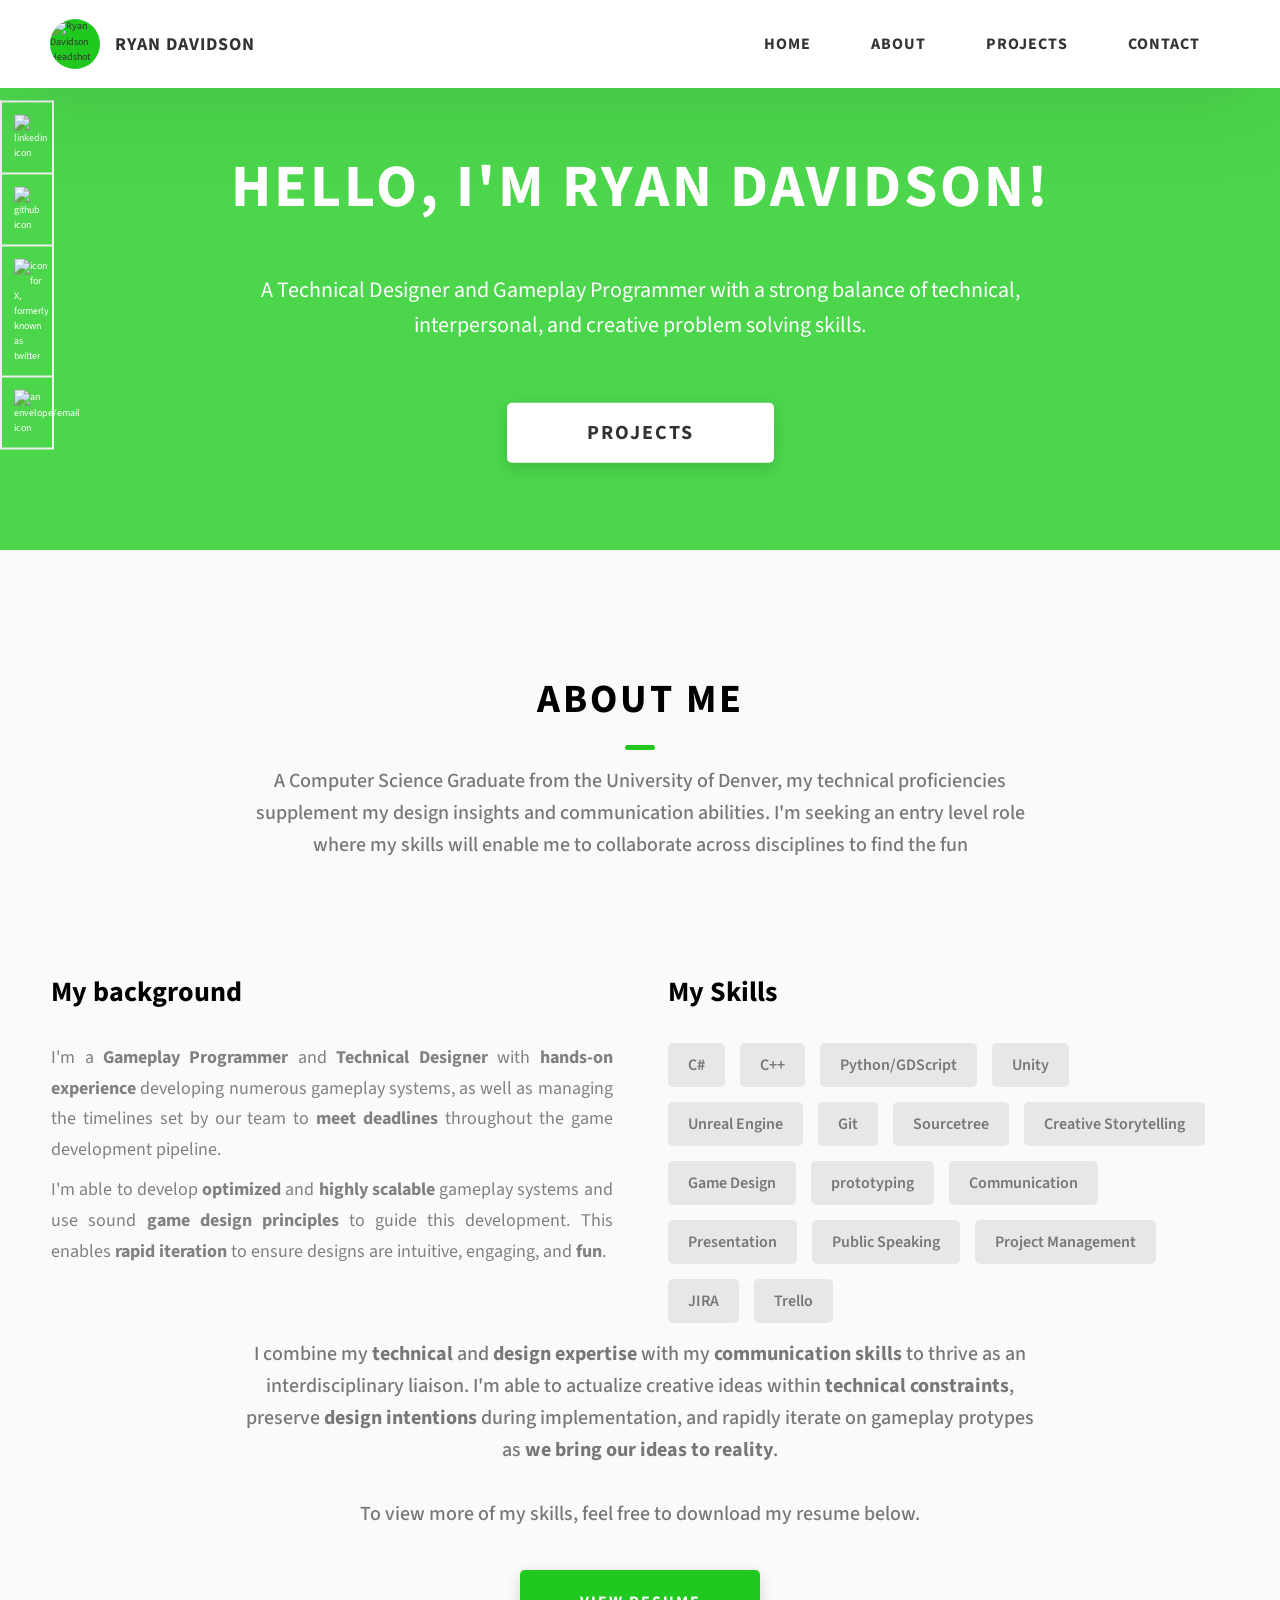
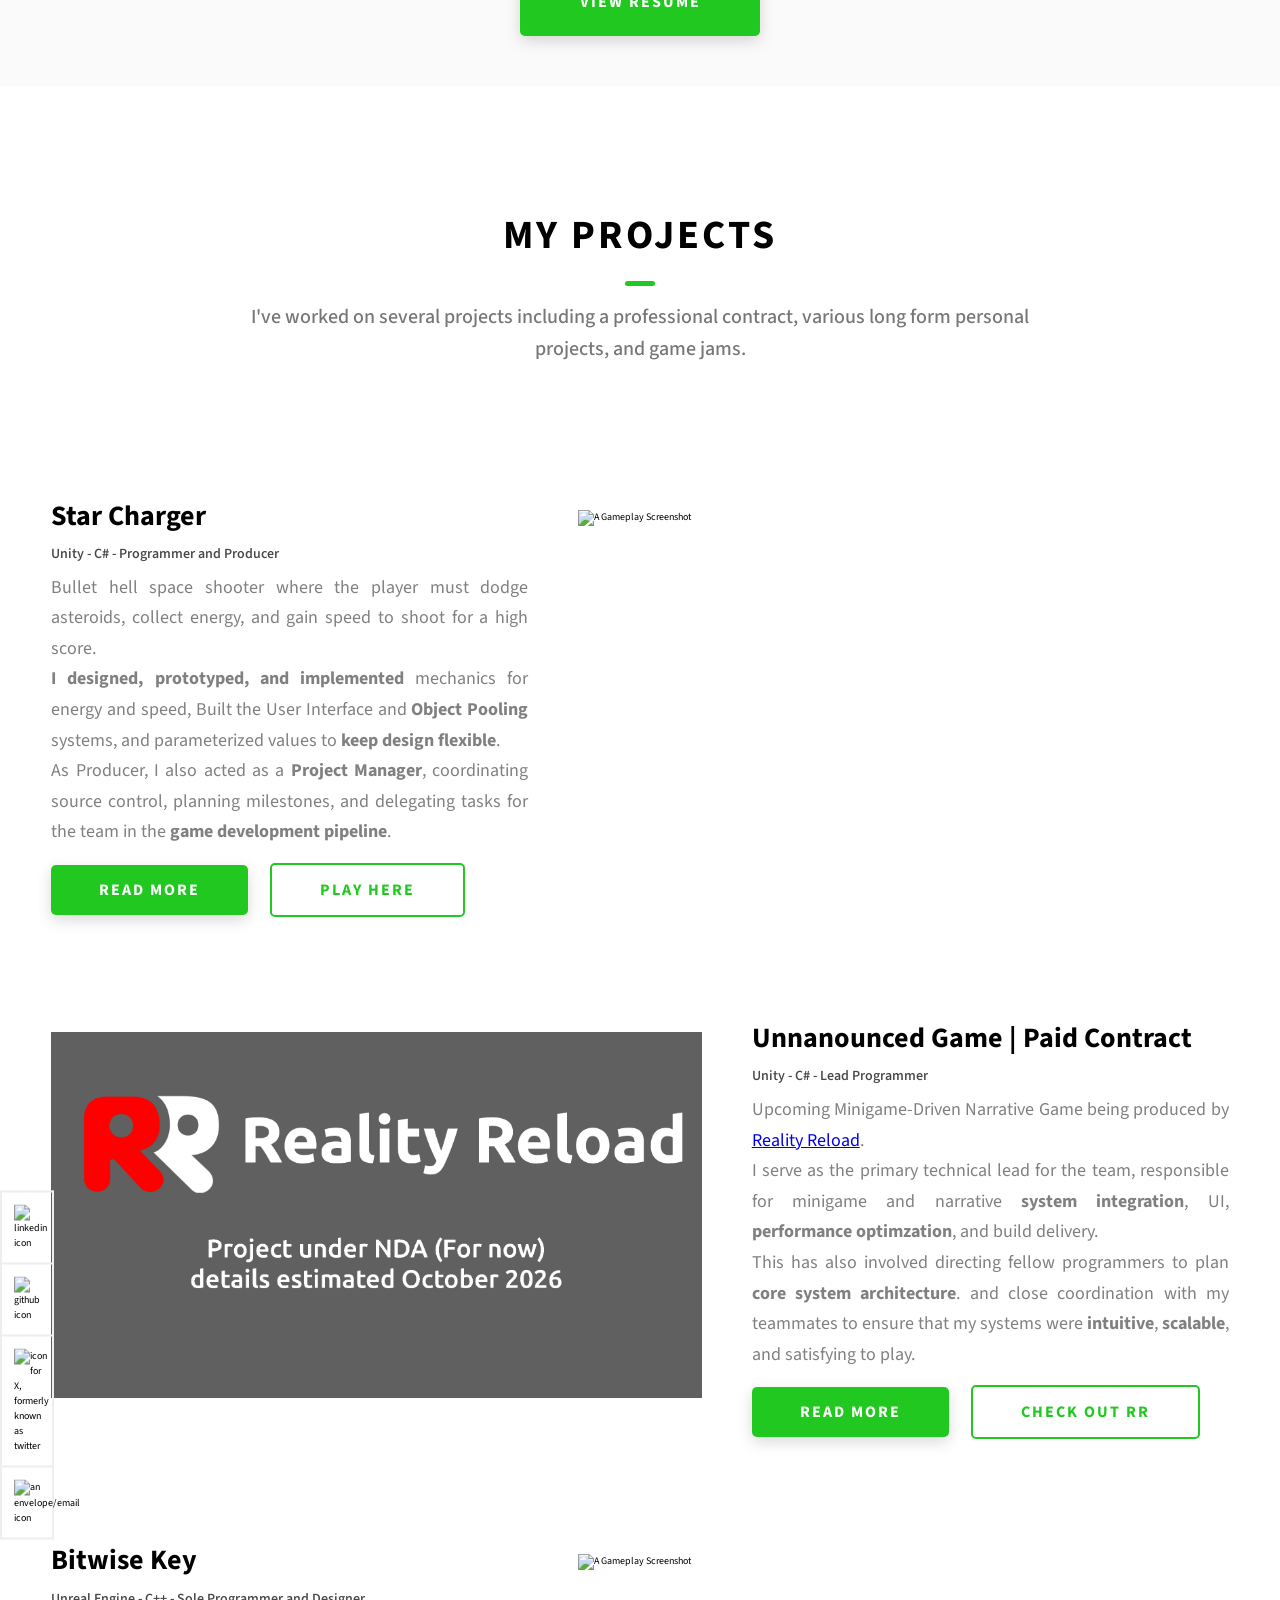
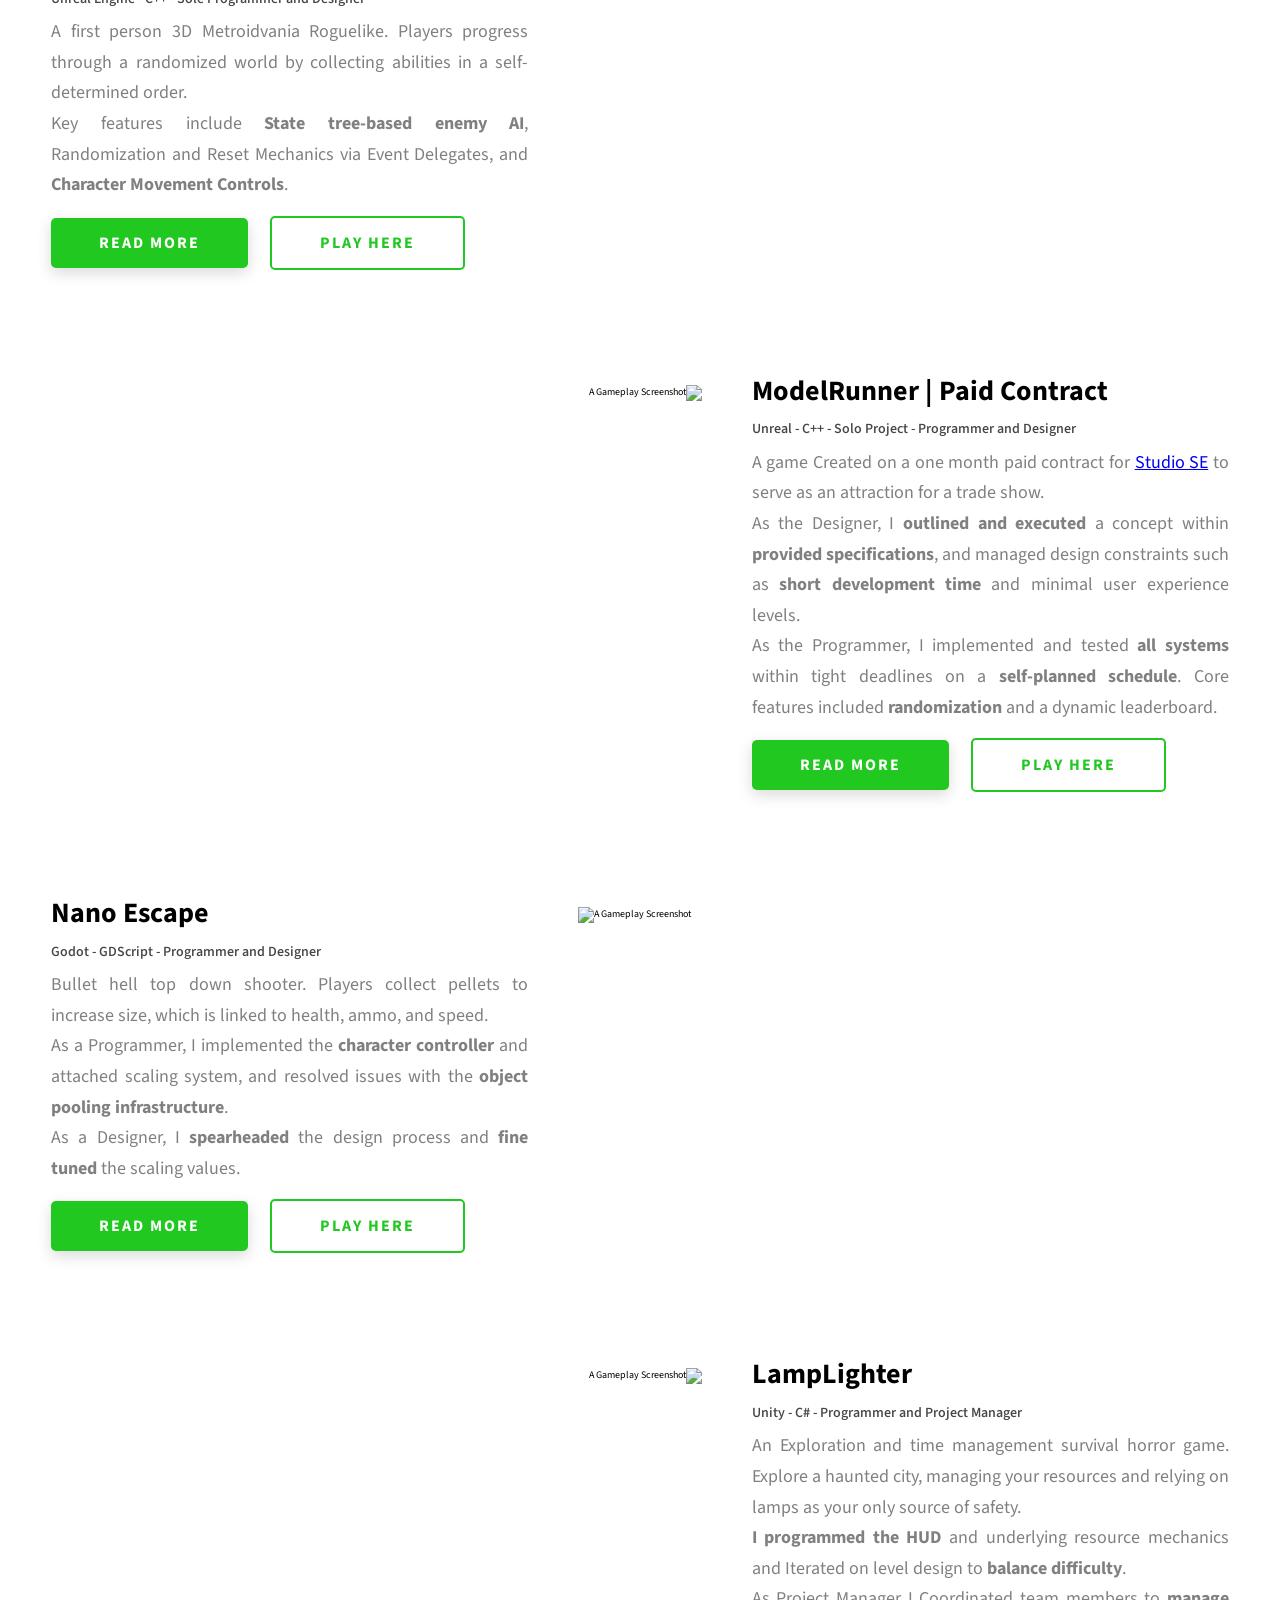
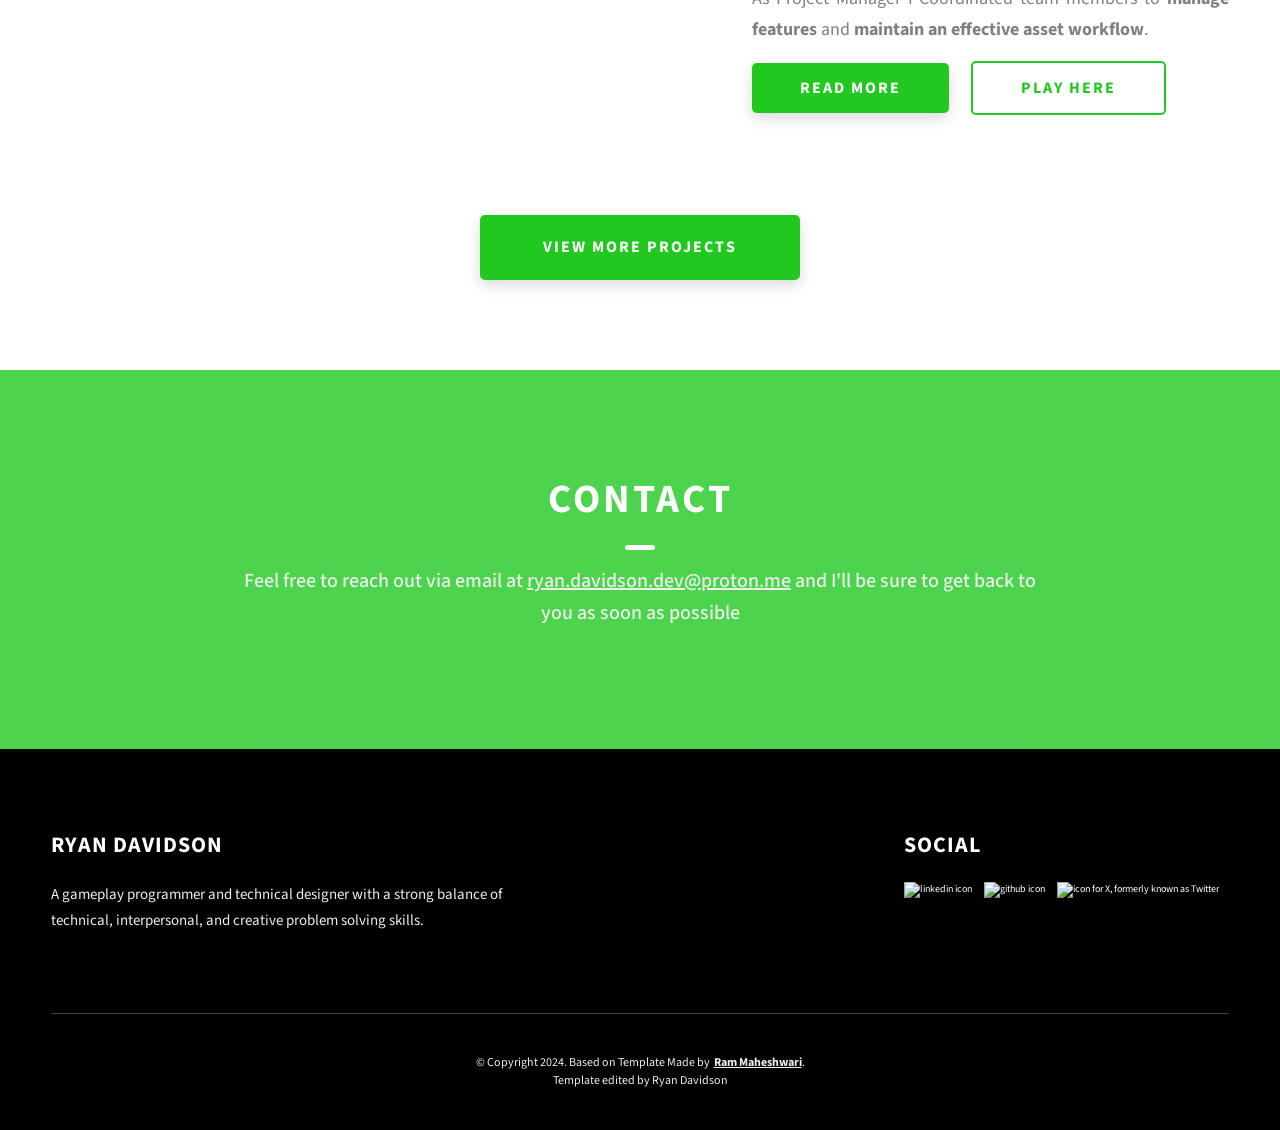
==== commit 7665cbc6: "homepage fully written(?)" ====
--- a/index.html
+++ b/index.html
@@ -262,12 +262,9 @@
                       loading="lazy"
               />
             </div>
-            
-
-           
-
-          </div>
-          <!--            start of duplicate entry, is this where we want to add Reality Reload?-->
+          </div>
+
+
 
           <div class="projects__row">
             <div class="projects__row-content">
@@ -277,13 +274,18 @@
                 Upcoming Minigame-Driven Narrative Game being produced by
                 <a href="https://www.realityreload.com/"
                    style="color: revert; text-decoration:revert" 
-                   target="_blank">Reality Reload</a> <br/>
-                <strong>I designed, prototyped, and implemented</strong> mechanics for
-                energy and speed, Built the User Interface and <strong>Object Pooling</strong> systems,
-                and parameterized values to <strong>keep design flexible</strong>. <br/>
-                As Producer, I also acted as a <strong>Project Manager</strong>, coordinating source control,
-                planning milestones, and delegating tasks for the team in the <strong>game development
-                pipeline</strong>.
+                   target="_blank">Reality Reload</a>.
+                <br/>
+                I serve as the primary technical lead for the team, responsible for
+                minigame and narrative <strong>system integration</strong>,
+                UI, <strong>performance optimzation</strong>, and build delivery.  <br>
+                This has also involved directing fellow programmers
+                to plan <strong>core system architecture</strong>.
+                and close coordination with my teammates to ensure that my systems were
+                <strong>intuitive</strong>, <strong>scalable</strong>,
+                 and satisfying to play.
+                
+                
               </p>
 
 
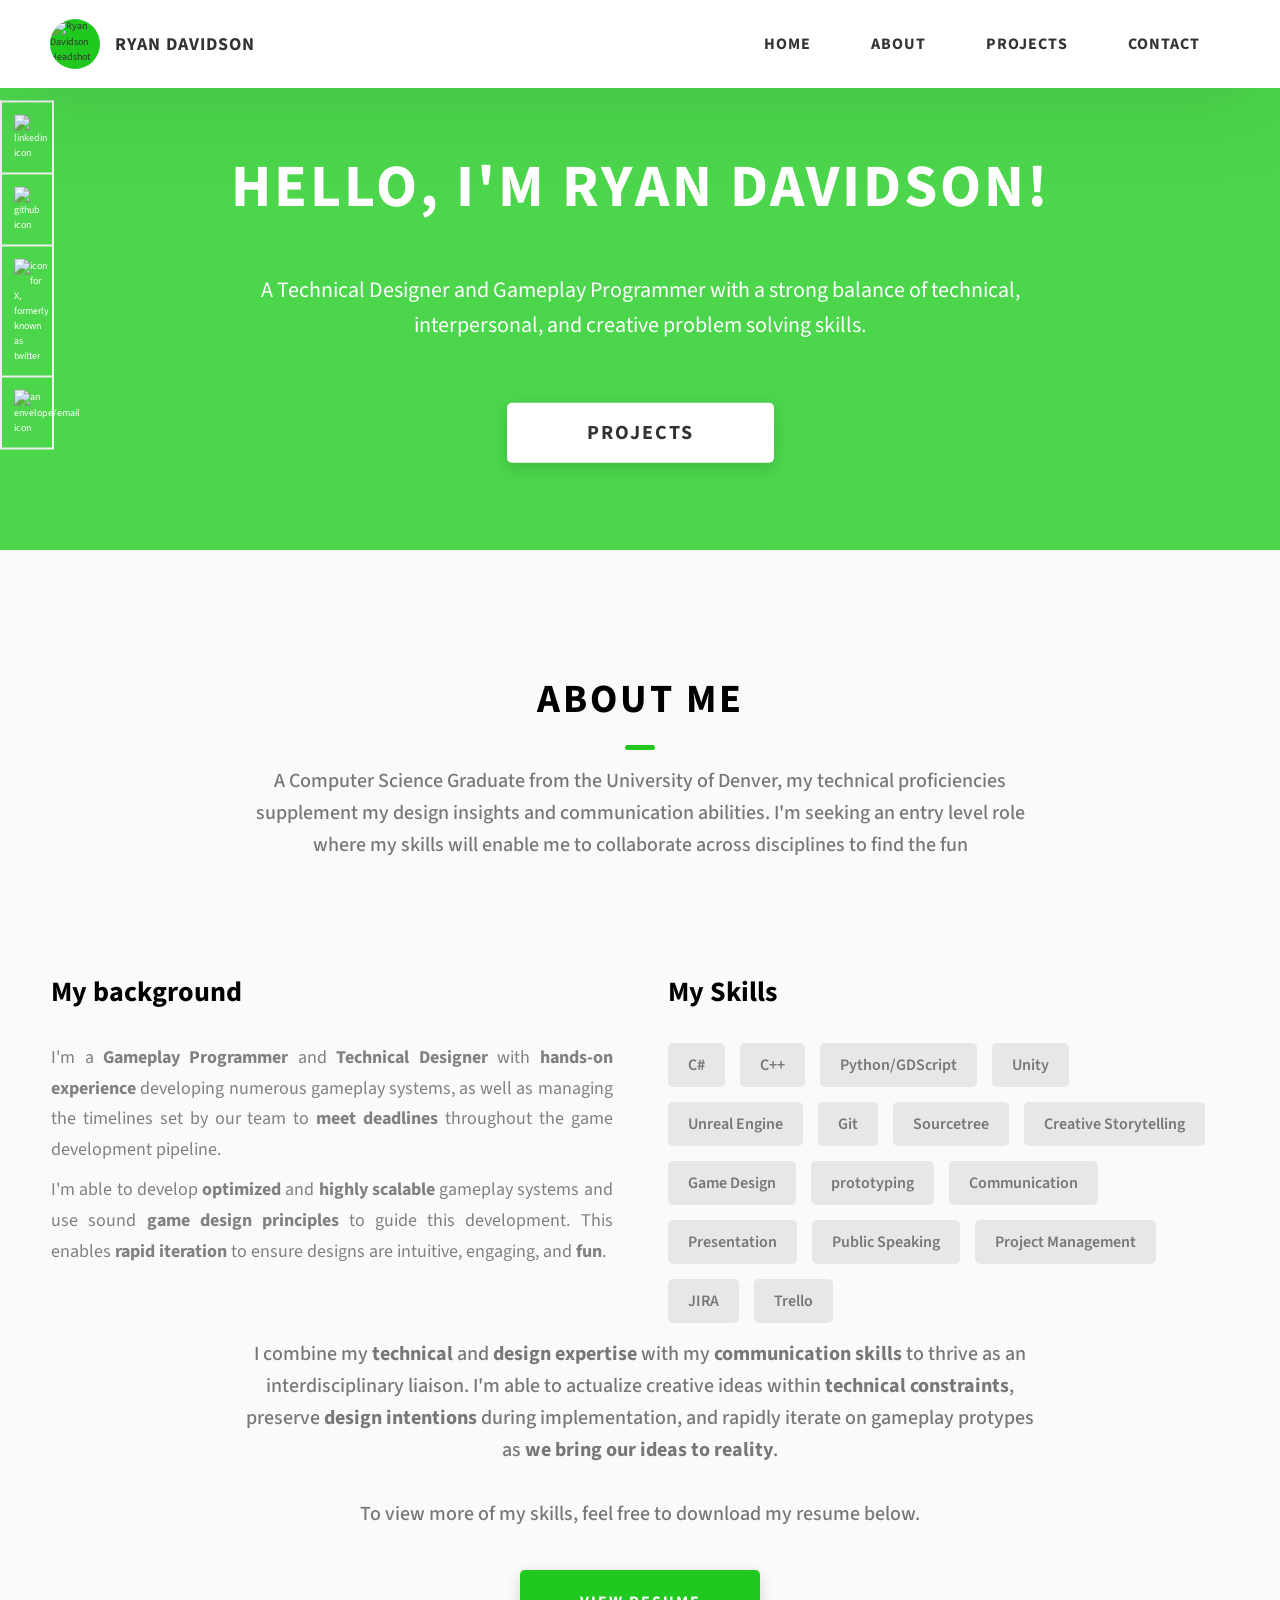
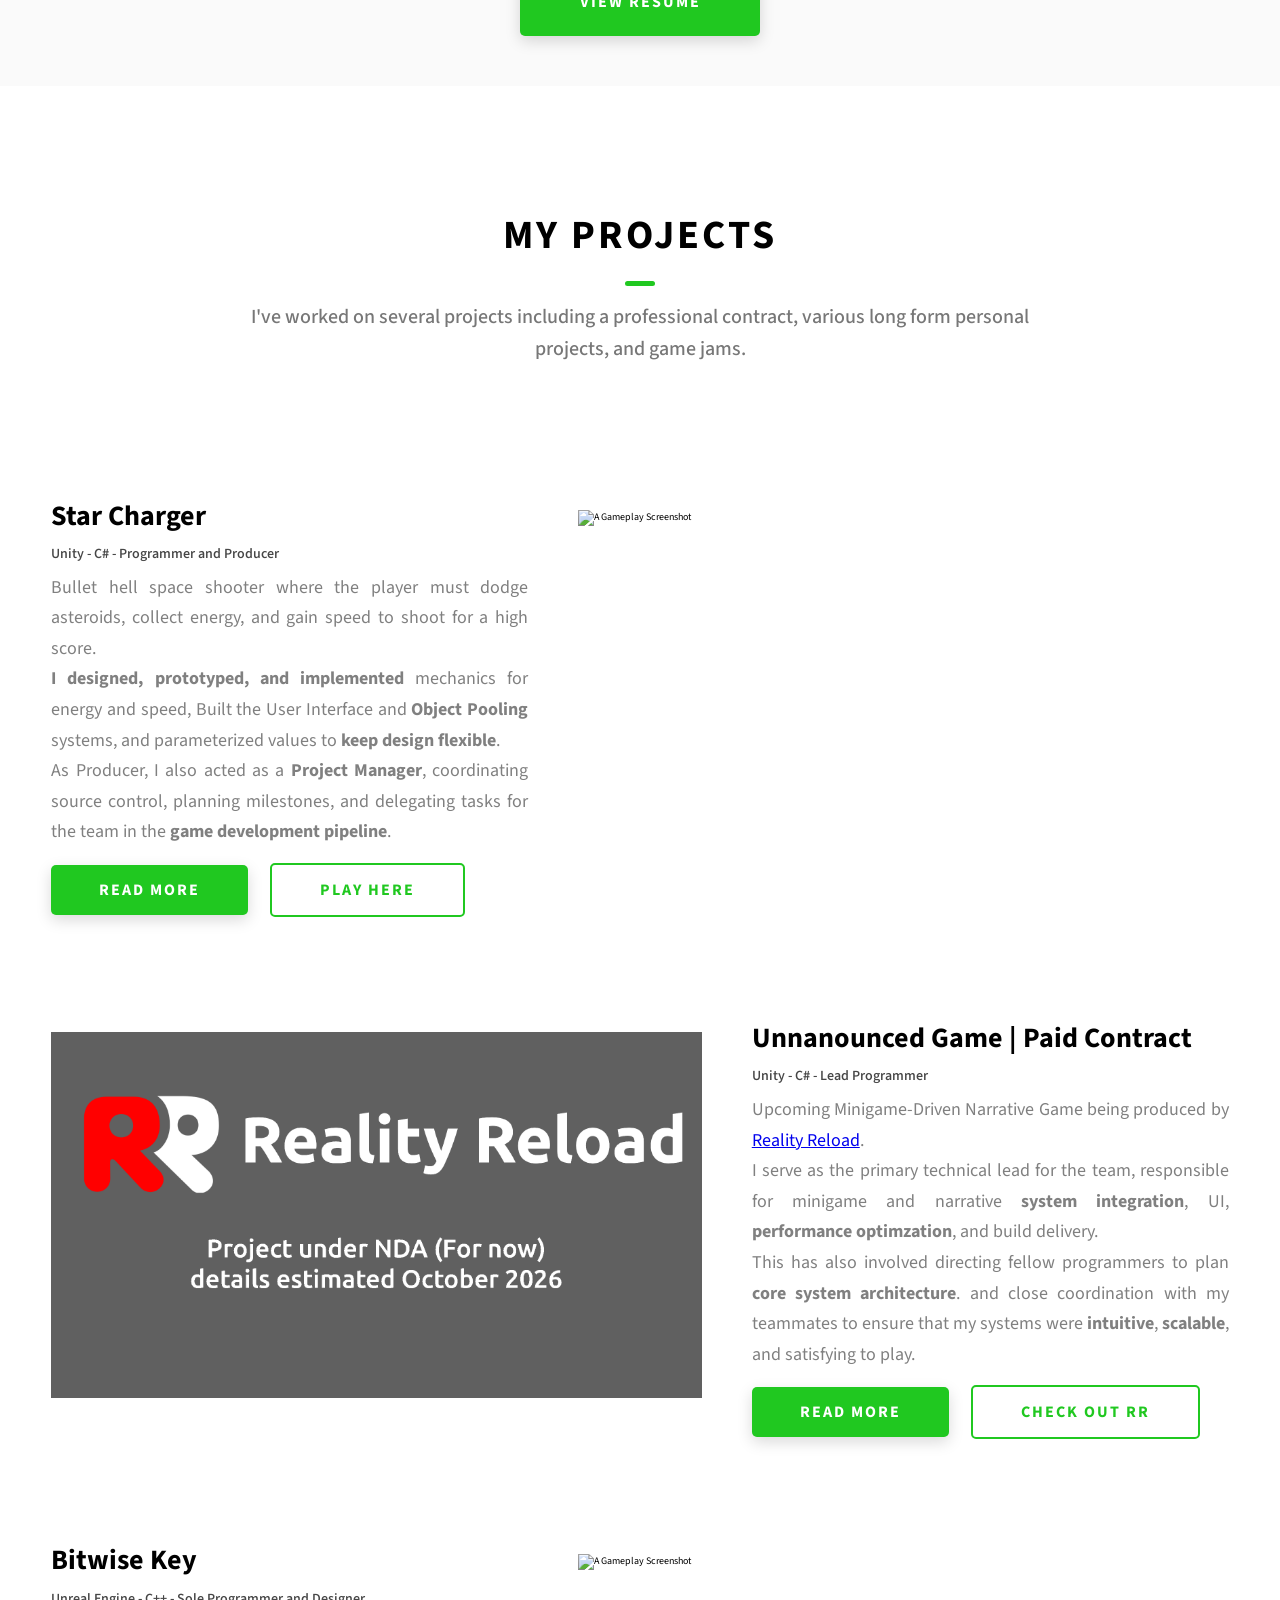
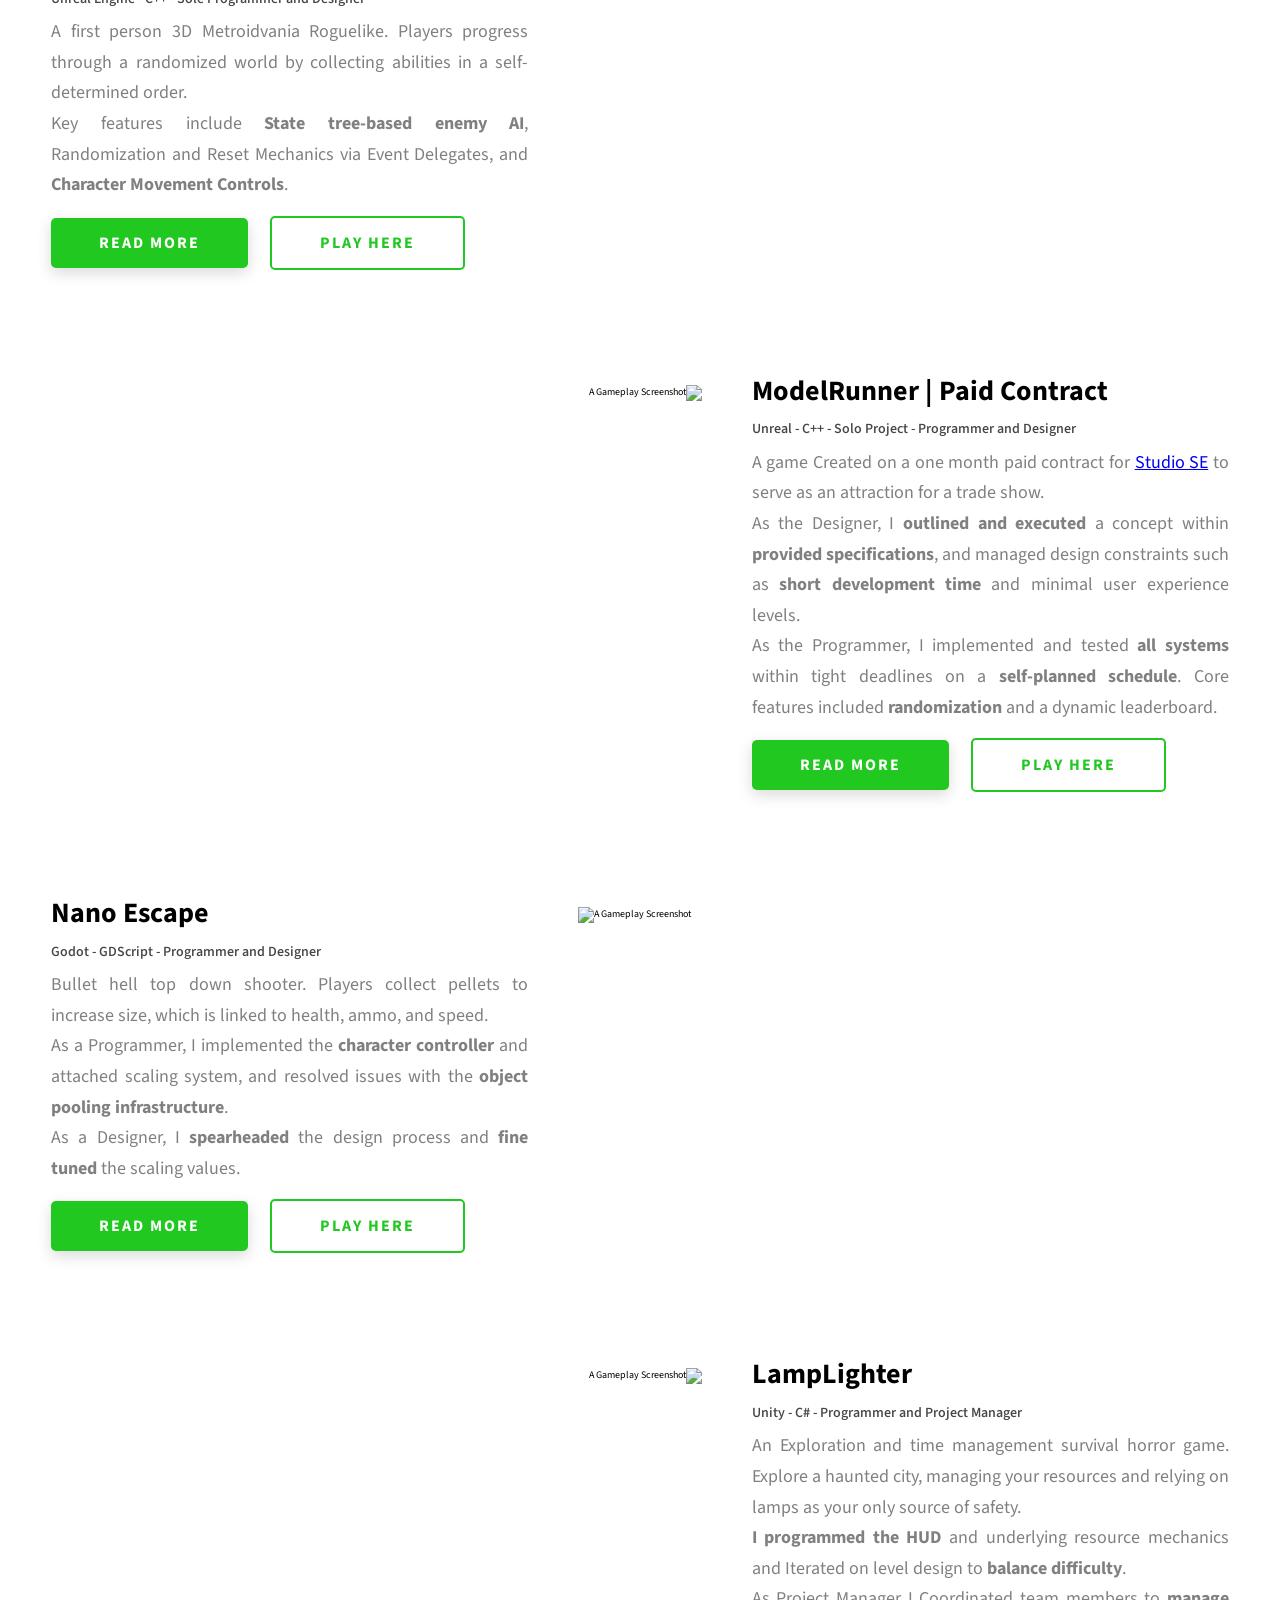
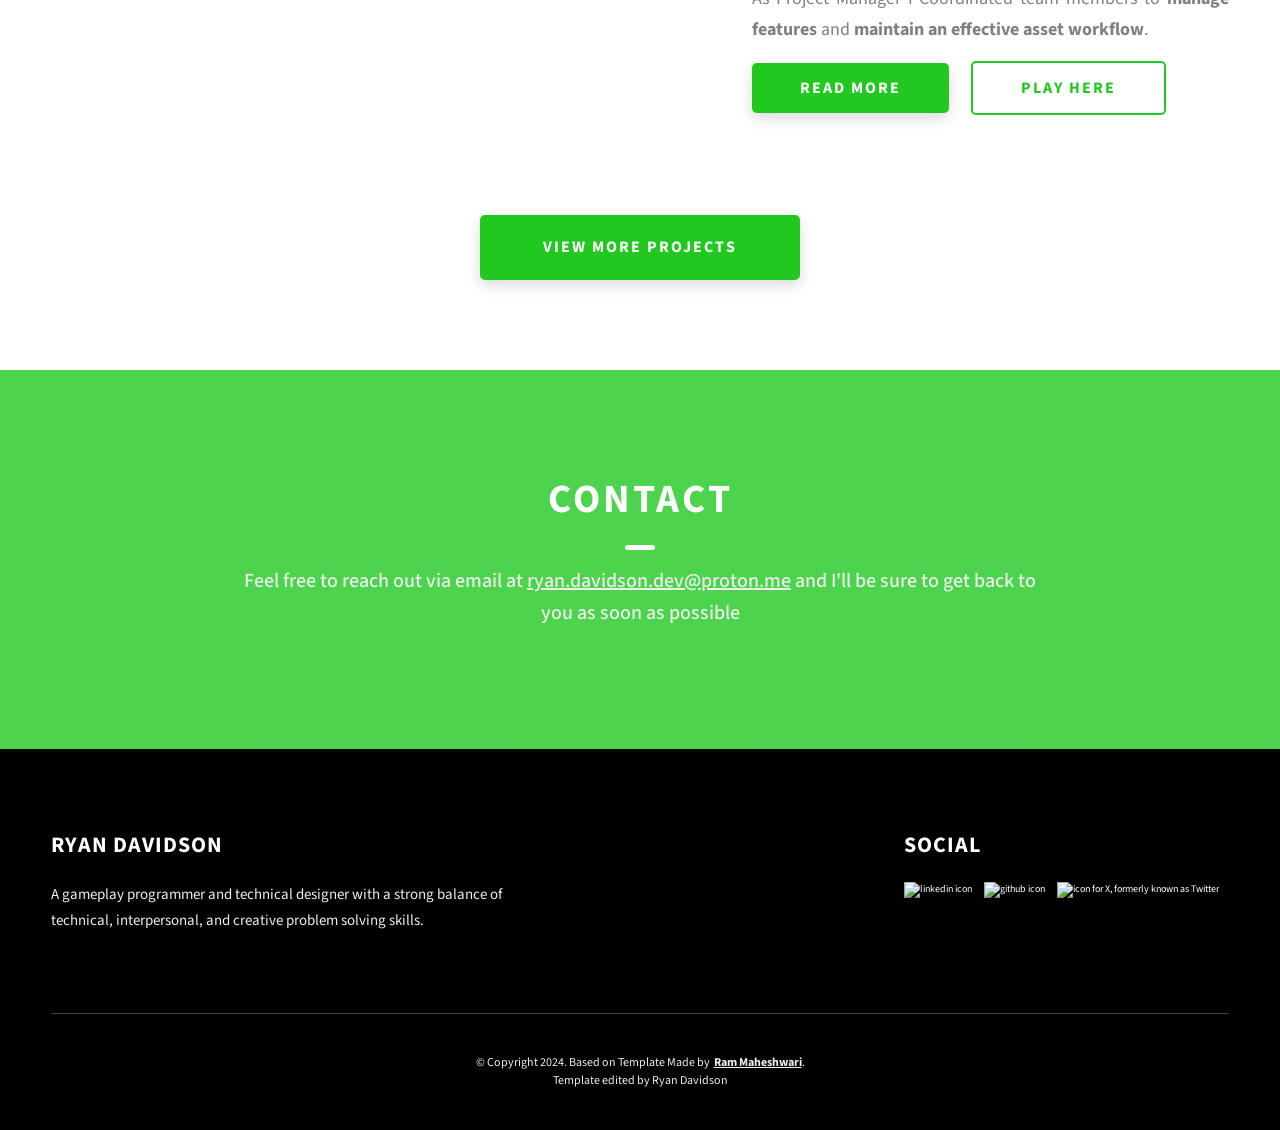
==== commit c8ec32c0: "updating links to Reality Reload page" ====
--- a/index.html
+++ b/index.html
@@ -291,7 +291,7 @@
 
               <div class="project-details__links">
                 <a
-                        href="./StarCharger.html"
+                        href="./RealityReload.html"
                         class="btn btn--med btn--theme project-details__links-btn"
                         target="_blank"
                 >Read More</a
@@ -314,7 +314,6 @@
               />
             </div>
           </div>
-          <!-- end duplicate -->
 
 
 
@@ -569,43 +568,7 @@
         </h2>
         
       </div>
-      <div class="home-hero__socials">
-        <div class="home-hero__social">
-          <a href="https://www.linkedin.com/in/ryan-davidson-dev/" class="home-hero__social-icon-link">
-            <img
-              src="./assets/png/linkedin-ico.png"
-              alt="linkedin icon"
-              class="home-hero__social-icon"
-            />
-          </a>
-        </div>
-        <div class="home-hero__social">
-          <a href="https://github.com/ryanDavidsondev/" class="home-hero__social-icon-link">
-            <img
-              src="./assets/png/github-ico.png"
-              alt="github icon"
-              class="home-hero__social-icon"
-            />
-          </a>  
-        </div>
-        <div class="home-hero__social">
-          <a href="https://x.com/FerrousGameDev" class="home-hero__social-icon-link">
-            <img
-              src="./assets/png/Twitter-X-logo.png"
-              alt="icon for X, formerly known as twitter"
-              class="home-hero__social-icon"
-            />
-          </a>
-        </div>
-        <div class="home-hero__social">
-          <a href="mailto:ryan.davidson.dev@proton.me" class="home-hero__social-icon-link">
-            <img
-              class="main-footer__icon"
-              src="./assets/png/email-ico.png"
-              alt="an envelope/email icon"
-            />
-          </a>  
-        </div>
+      
       </div>
     </section>
     <footer class="main-footer">
@@ -623,7 +586,7 @@
                   alt="linkedin icon"
                 />
               </a>
-              <a target="_blank" rel="noreferrer" href="https://github.com/ryanDavidsondev">
+              <a target="_blank" rel="noreferrer" href="https://github.com/RyanDavidsonDev">
                 <img
                   class="main-footer__icon"
                   src="./assets/png/github-ico.png"
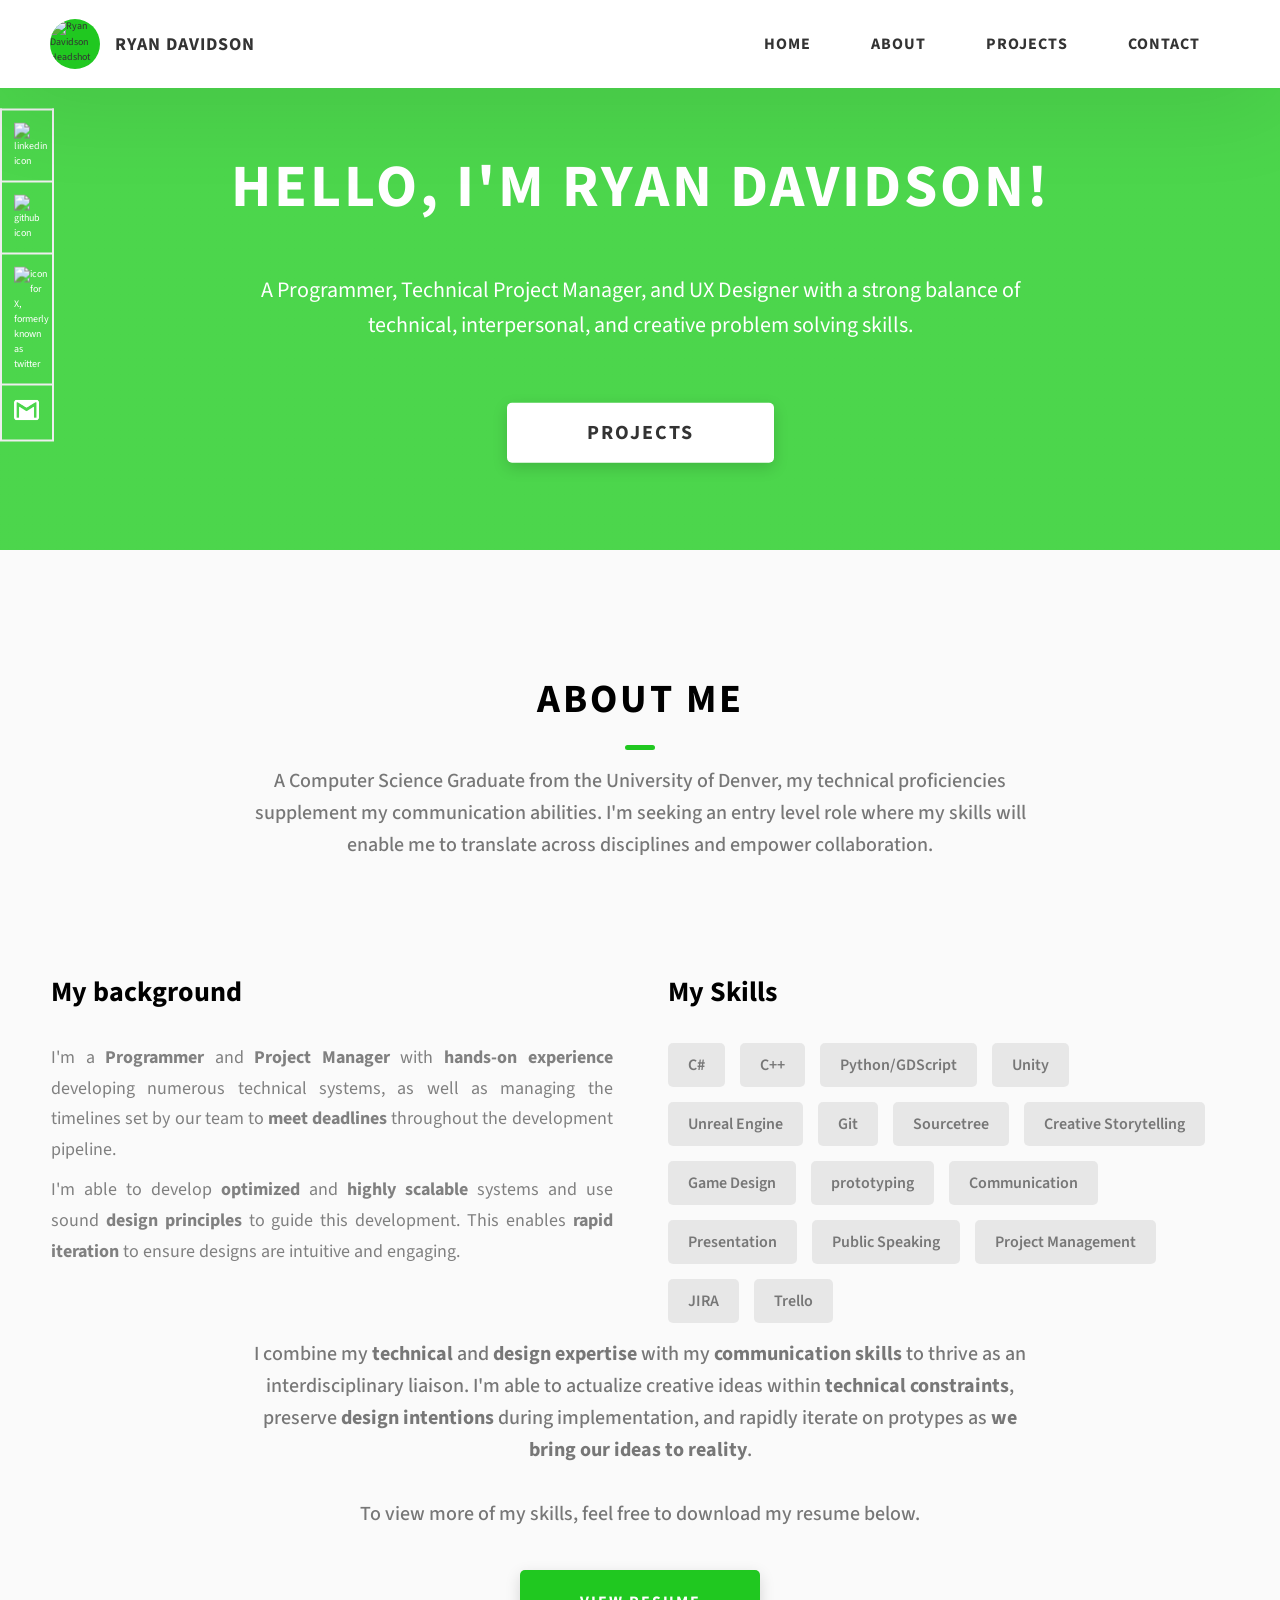
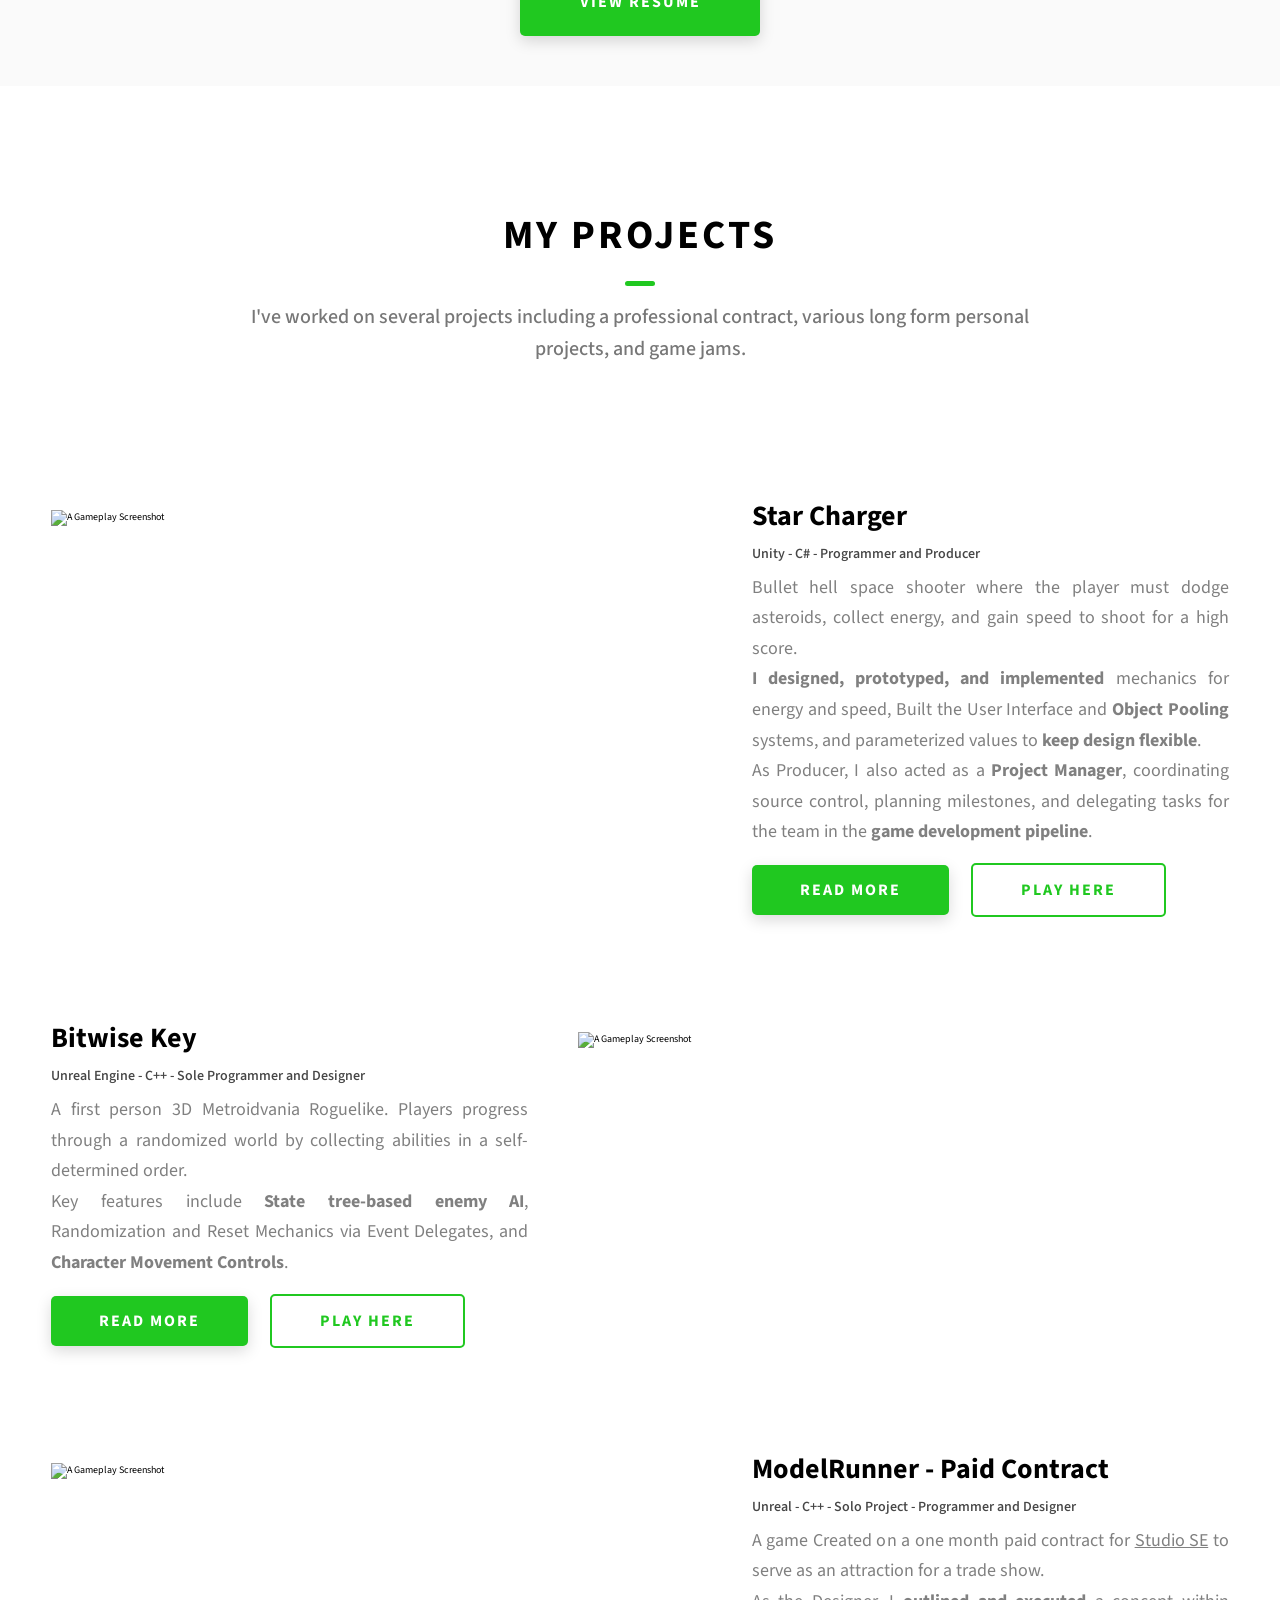
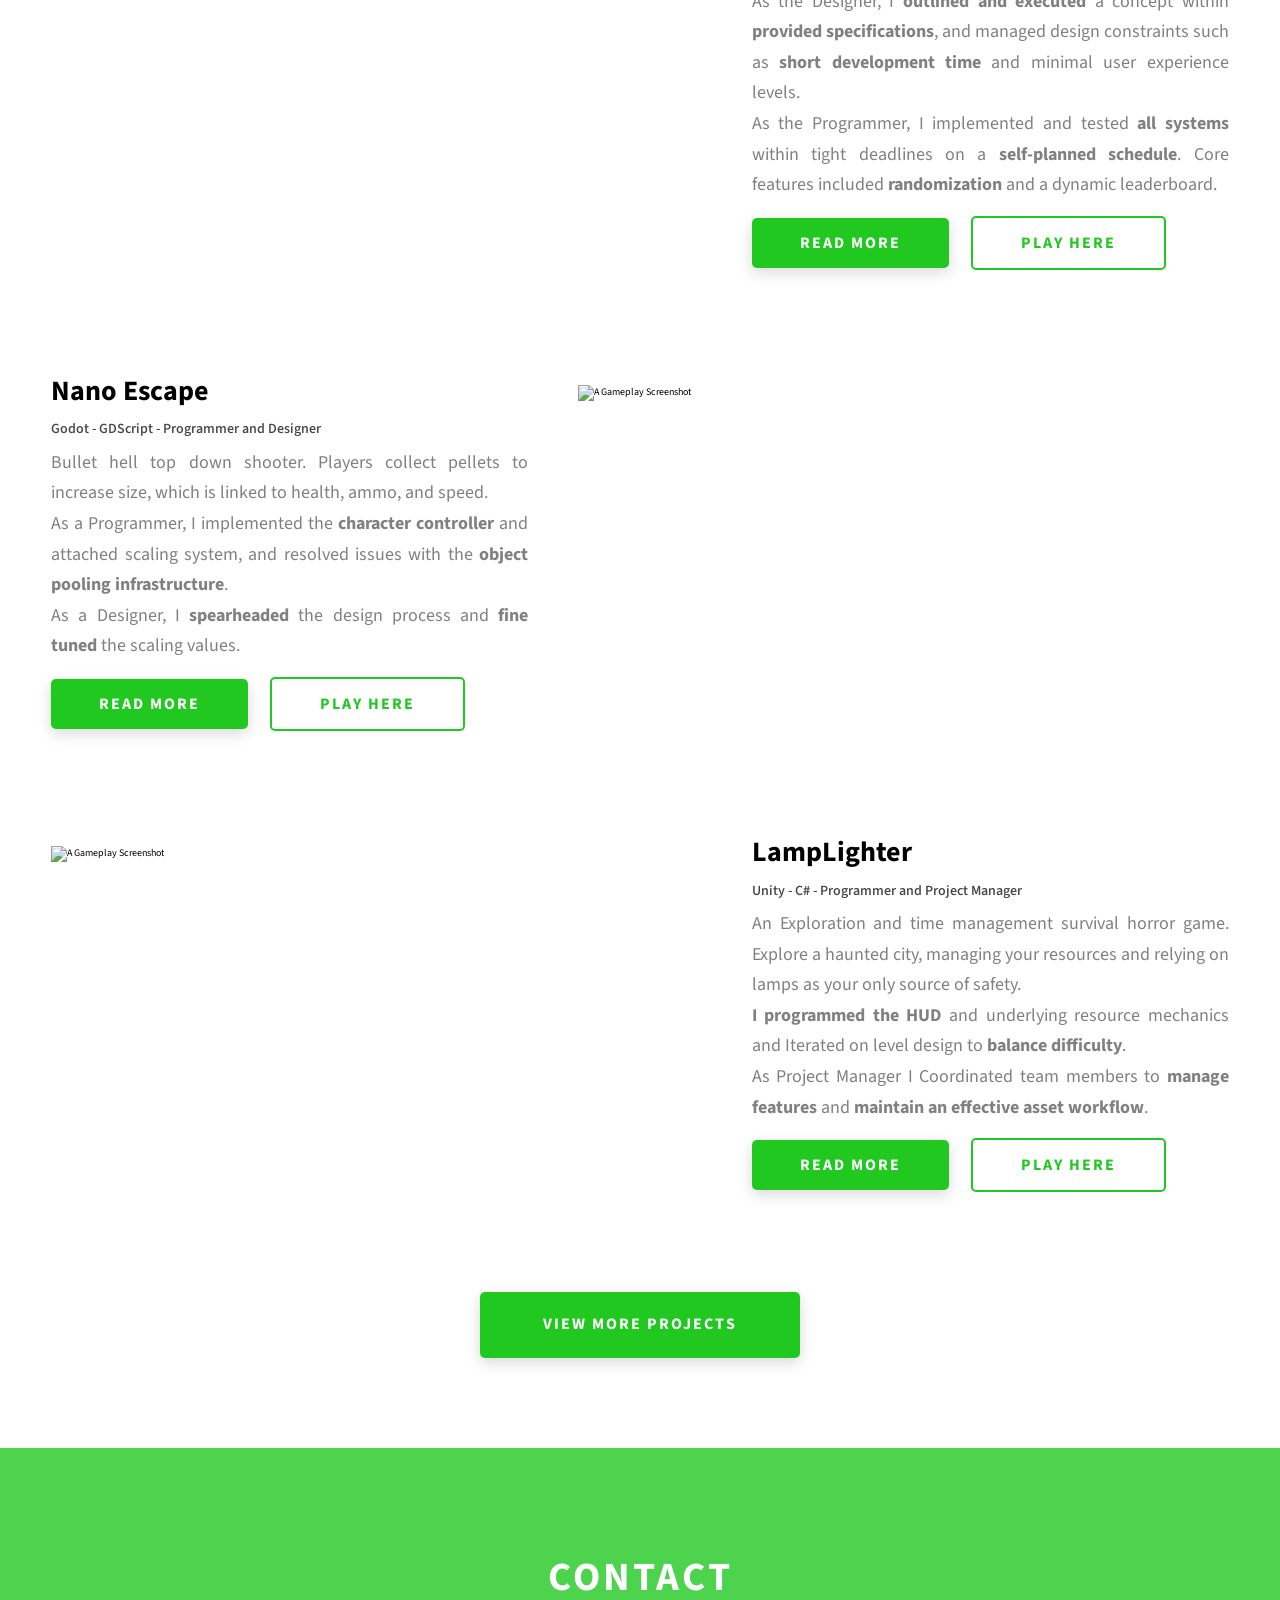
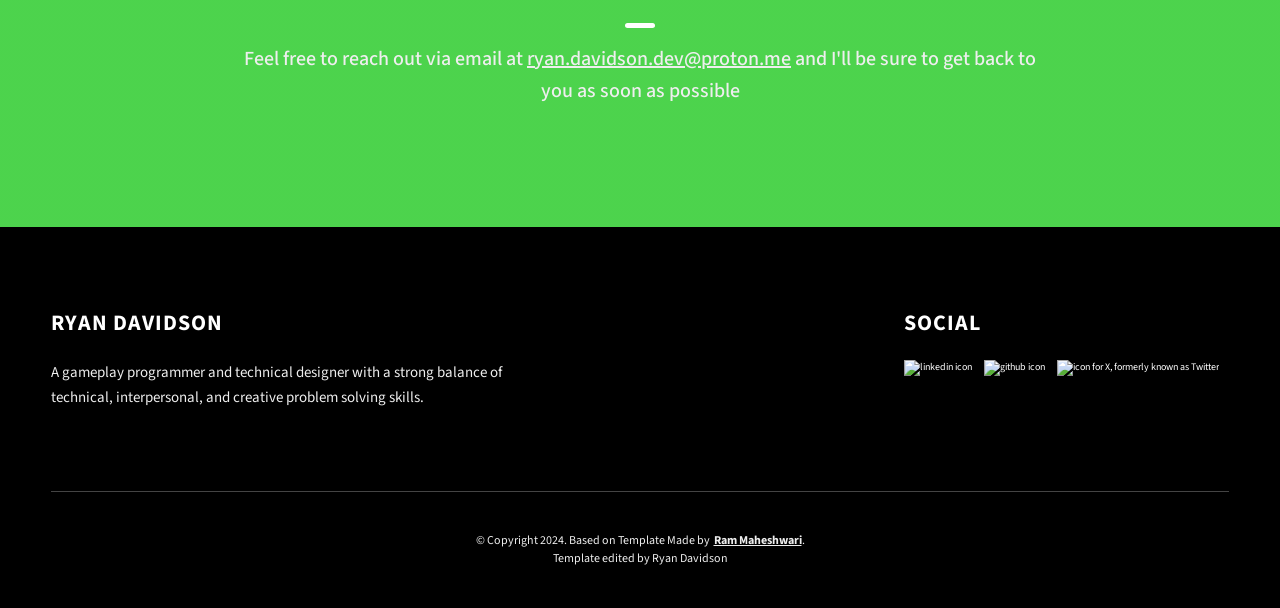
==== commit 3bb4282e: "Merge remote-tracking branch 'upstream/main'" ====
--- a/index.html
+++ b/index.html
@@ -87,7 +87,7 @@
         <h1 class="heading-primary">Hello, I'm Ryan Davidson!</h1>
         <div class="home-hero__info">
           <p class="text-primary">           
-            A Technical Designer and Gameplay Programmer with a strong balance of technical, interpersonal, and creative problem solving skills.
+            A Programmer, Technical Project Manager, and UX Designer with a strong balance of technical, interpersonal, and creative problem solving skills.
           </p>
         </div>
         <div class="home-hero__cta">
@@ -111,7 +111,7 @@
               alt="github icon"
               class="home-hero__social-icon"
             />
-          </a>  
+          </a>
         </div>
         <div class="home-hero__social">
           <a href="https://x.com/FerrousGameDev" class="home-hero__social-icon-link">
@@ -140,8 +140,8 @@
           <span class="heading-sec__sub">
               <p>
                   A Computer Science Graduate from the University of Denver, my technical proficiencies
-                  supplement my design insights and communication abilities. I'm seeking an entry level role
-                  where my skills will enable me to collaborate across disciplines to find the fun
+                  supplement my communication abilities. I'm seeking an entry level role
+                  where my skills will enable me to translate across disciplines and empower collaboration.
               </p>
           </span>
         </h2>
@@ -150,17 +150,17 @@
             <h3 class="about__content-title">My background</h3>
             <div class="about__content-details">
               <p class="about__content-details-para">
-                I'm a <strong> Gameplay Programmer </strong> and <strong> Technical Designer </strong> 
-                with <strong>hands-on experience</strong> developing numerous gameplay
+                I'm a <strong>Programmer</strong> and <strong> Project Manager </strong> 
+                with <strong>hands-on experience</strong> developing numerous technical
                 systems, as well as managing the timelines
-                set by our team to <strong>meet deadlines</strong> throughout the game development pipeline. 
+                set by our team to <strong>meet deadlines</strong> throughout the development pipeline. 
                 </p>
               <p class="about__content-details-para">
                 I'm able to develop <strong>optimized</strong> and <strong>highly scalable</strong>
-                gameplay systems and use sound <strong>game design principles</strong> to guide 
+                systems and use sound <strong> design principles</strong> to guide 
                 this development. This enables 
-                <strong>rapid iteration</strong> to ensure designs are intuitive,
-                engaging, and <strong>fun</strong>.
+                <strong>rapid iteration</strong> to ensure designs are intuitive
+                and engaging.
               </p>
               <p class="about__content-details-para">                
                 
@@ -193,10 +193,10 @@
         <span class="heading-sec__sub">
     <p >
       I combine my <strong>technical</strong> and <strong>design expertise</strong>
-       with my <strong>communication skills</strong> to thrive as an
+      with my <strong>communication skills</strong> to thrive as an
       interdisciplinary liaison. I'm able to actualize creative ideas
       within <strong>technical constraints</strong>, preserve <strong>design intentions</strong> 
-      during implementation, and rapidly iterate on gameplay protypes as 
+      during implementation, and rapidly iterate on protypes as 
     <strong>we bring our ideas to reality</strong>.
     <br>
     <br>
@@ -222,38 +222,7 @@
         
         <div class="projects__content">
 
-          <div class="projects__row"> 
-            <div class="projects__row-content">
-            <h3 class="projects__row-content-title">Star Charger </h3>
-            <h4 class="projects__row-content-subtitle"> Unity - C# - Programmer and Producer</h4>
-            <p class="projects__row-content-desc">
-              Bullet hell space shooter where the player must dodge asteroids, collect energy,
-              and gain speed to shoot for a high score.<br/>
-              <strong>I designed, prototyped, and implemented</strong> mechanics for
-              energy and speed, Built the User Interface and <strong>Object Pooling</strong> systems,
-              and parameterized values to <strong>keep design flexible</strong>. <br/>
-              As Producer, I also acted as a <strong>Project Manager</strong>, coordinating source control,
-              planning milestones, and delegating tasks for the team in the <strong>game development
-              pipeline</strong>.
-            </p>
-
-
-            <div class="project-details__links">
-              <a
-                      href="./StarCharger.html"
-                      class="btn btn--med btn--theme project-details__links-btn"
-                      target="_blank"
-              >Read More</a
-              >
-              <a
-                      href="https://rdavidsondev.itch.io/star-charger"
-                      class="btn btn--med btn--theme-inv project-details__links-btn"
-                      target="_blank"
-              >Play Here</a
-              >
-            </div>
-
-          </div>
+          <div class="projects__row">
             <div class="projects__row-img-cont">
               <img
                       src="./assets/png/SC_GSC.png"
@@ -262,107 +231,95 @@
                       loading="lazy"
               />
             </div>
-          </div>
-
-
+            <div class="projects__row-content">
+              <h3 class="projects__row-content-title">Star Charger</h3>
+              <h4 class="projects__row-content-subtitle"> Unity - C# - Programmer and Producer</h4>
+              <p class="projects__row-content-desc">
+                Bullet hell space shooter where the player must dodge asteroids, collect energy,
+                and gain speed to shoot for a high score.<br/>
+                <strong>I designed, prototyped, and implemented</strong> mechanics for 
+                energy and speed, Built the User Interface and <strong>Object Pooling</strong> systems,
+                and parameterized values to <strong>keep design flexible</strong>. <br/>
+                As Producer, I also acted as a <strong>Project Manager</strong>, coordinating source control, 
+                planning milestones, and delegating tasks for the team in the <strong>game development 
+                pipeline</strong>.
+              </p>
+
+
+            <div class="project-details__links">
+              <a
+                href="./StarCharger.html"
+                class="btn btn--med btn--theme project-details__links-btn"
+                target="_blank"
+                >Read More</a
+              >              
+              <a
+                href="https://rdavidsondev.itch.io/star-charger"
+                class="btn btn--med btn--theme-inv project-details__links-btn"
+                target="_blank"
+                >Play Here</a
+              >
+              </div>
+            </div>
+          </div>
+
+
+
+          <ul class="projects__row">
+
+              <li class="projects__row-content-desc-even">
+                  <div class="projects__row-content">
+                      <h3 class="projects__row-content-title">Bitwise Key </h3>
+                      <h4 class="projects__row-content-subtitle"> Unreal Engine - C++ - Sole Programmer and Designer</h4>
+                      <p class="projects__row-content-desc">
+                          A first person 3D Metroidvania Roguelike. Players progress through a
+                          randomized world by collecting abilities in a self-determined order.
+                          </br>
+                          Key features include <strong>State tree-based enemy AI</strong>, Randomization and Reset Mechanics
+                          via Event Delegates, and <strong>Character Movement Controls</strong>.
+                      </p>
+
+
+                      <!--  href="./project-1.html" -->
+                      <div class="project-details__links">
+                          <a class="btn btn--med btn--theme project-details__links-btn"
+                             target="_blank"
+                             href="./BitwiseKey.html">Read More</a>
+                          <a class="btn btn--med btn--theme-inv project-details__links-btn"
+                             target="_blank"
+                             href="https://rdavidsondev.itch.io/bitwisekey">Play here</a>
+                      </div>
+
+                  </div>
+              </li>
+
+              <li class="projects__row-content-img-even">
+                  <div class="projects__row-img-cont">
+                      <img src="./assets/png/BitwiseKey/SpawnRoom.png"
+                           alt="A Gameplay Screenshot "
+                           class="projects__row-img"
+                           loading="lazy" />
+                  </div>
+               </li>
+          </ul>
 
           <div class="projects__row">
-            <div class="projects__row-content">
-              <h3 class="projects__row-content-title">Unnanounced Game | Paid Contract </h3>
-              <h4 class="projects__row-content-subtitle"> Unity - C# - Lead Programmer</h4>
-              <p class="projects__row-content-desc">
-                Upcoming Minigame-Driven Narrative Game being produced by
-                <a href="https://www.realityreload.com/"
-                   style="color: revert; text-decoration:revert" 
-                   target="_blank">Reality Reload</a>.
-                <br/>
-                I serve as the primary technical lead for the team, responsible for
-                minigame and narrative <strong>system integration</strong>,
-                UI, <strong>performance optimzation</strong>, and build delivery.  <br>
-                This has also involved directing fellow programmers
-                to plan <strong>core system architecture</strong>.
-                and close coordination with my teammates to ensure that my systems were
-                <strong>intuitive</strong>, <strong>scalable</strong>,
-                 and satisfying to play.
-                
-                
-              </p>
-
-
-              <div class="project-details__links">
-                <a
-                        href="./RealityReload.html"
-                        class="btn btn--med btn--theme project-details__links-btn"
-                        target="_blank"
-                >Read More</a
-                >
-                <a
-                        href="https://www.realityreload.com/"
-                        class="btn btn--med btn--theme-inv project-details__links-btn"
-                        target="_blank"
-                >Check out RR</a
-                >
-              </div>
-            </div>
-
             <div class="projects__row-img-cont">
               <img
-                      src="./assets/png/RealityReloadPH.png"
-                      alt="A Gameplay Screenshot"
-                      class="projects__row-img"
-                      loading="lazy"
+                src="./assets/png/ModelRunner.PNG"
+                alt="A Gameplay Screenshot"
+                class="projects__row-img"
+                loading="lazy"
               />
-            </div>
-          </div>
-
-
-
-          <ul class="projects__row">
+            </div>            
             <div class="projects__row-content">
-
-              <h3 class="projects__row-content-title">Bitwise Key </h3>
-              <h4 class="projects__row-content-subtitle"> Unreal Engine - C++ - Sole Programmer and Designer</h4>
-              <p class="projects__row-content-desc">
-                A first person 3D Metroidvania Roguelike. Players progress through a
-                randomized world by collecting abilities in a self-determined order.
-                </br>
-                Key features include <strong>State tree-based enemy AI</strong>, Randomization and Reset Mechanics
-                via Event Delegates, and <strong>Character Movement Controls</strong>.
-              </p>
-
-
-              <!--  href="./project-1.html" -->
-              <div class="project-details__links">
-                <a class="btn btn--med btn--theme project-details__links-btn"
-                   target="_blank"
-                   href="./BitwiseKey.html">Read More</a>
-                <a class="btn btn--med btn--theme-inv project-details__links-btn"
-                   target="_blank"
-                   href="https://rdavidsondev.itch.io/bitwisekey">Play here</a>
-              </div>
-            </div>
-            
-            
-            <li class="projects__row-content-img">
-                <div class="projects__row-img-cont">
-                    <img src="./assets/png/BitwiseKey/SpawnRoom.png"
-                         alt="A Gameplay Screenshot "
-                         class="projects__row-img"
-                         loading="lazy" />
-                </div>
-             </li>
-            
-          </ul>
-
-          <div class="projects__row">         
-            <div class="projects__row-content">
-              <h3 class="projects__row-content-title">ModelRunner | Paid Contract</h3>
+              <h3 class="projects__row-content-title">ModelRunner - Paid Contract</h3>
               <h4 class="projects__row-content-subtitle"> Unreal - C++ - Solo Project - Programmer and Designer</h4>
               <p class="projects__row-content-desc">
                 A game Created on a one month paid contract for
-                <a href="https://www.studiose.design"
-                   style="color: revert; text-decoration:revert" 
-                  target="_blank">Studio SE</a>
+                <a href="https://www.studiose.design" 
+                style="text-decoration:underline" 
+                target="_blank">Studio SE</a>
                 to serve as an attraction for a trade show.
               </br>
                 As the Designer, I <strong>outlined and executed</strong> a 
@@ -391,55 +348,83 @@
                 >
               </div>
             </div>
-
-
+          </div>
+
+<!-- 
+          <div class="projects__row">            
+            <div class="projects__row-content">
+              <h3 class="projects__row-content-title">Bitwise Key </h3>
+              <h4 class="projects__row-content-subtitle"> Unreal Engine - C++ - Sole Programmer and Designer</h4>
+              <p class="projects__row-content-desc">
+                A first Person 3D Metroidvania Roguelike. Players progress through a 
+                randomized world by collecting abilities in a self-determined order.
+              </br>
+                Key features include <strong>State tree-based enemy AI</strong>, Randomization and Reset Mechanics 
+                via Event Delegates, and <strong>Character Movement Controls</strong>.
+              </p>
+              
+
+              <div class="project-details__links">
+                <a
+                  href="./BitwiseKey.html"
+                  class="btn btn--med btn--theme project-details__links-btn"
+                  target="_blank"
+                  >Read More</a
+                >              
+                <a
+                  href="https://rdavidsondev.itch.io/bitwisekey"
+                  class="btn btn--med btn--theme-inv project-details__links-btn"
+                  target="_blank"
+                  >Play here</a
+                >
+              </div>
+
+            </div>
             <div class="projects__row-img-cont">
               <img
-                      src="./assets/png/ModelRunner.PNG"
-                      alt="A Gameplay Screenshot"
-                      class="projects__row-img"
-                      loading="lazy"
+                src="./assets/png/BitwiseKey/SpawnRoom.png"
+                alt="A Gameplay Screenshot "
+                class="projects__row-img"
+                loading="lazy"
               />
             </div>
           </div>
-
+ -->
 
           
 
-          <div class="projects__row">
-
+          <div class="projects__row">   
             <div class="projects__row-content">
               <h3 class="projects__row-content-title">Nano Escape</h3>
               <h4 class="projects__row-content-subtitle"> Godot - GDScript - Programmer and Designer</h4>
               <p class="projects__row-content-desc">
-                Bullet hell top down shooter. Players collect pellets to increase size, which is linked to
+                Bullet hell top down shooter. Players collect pellets to increase size, which is linked to 
                 health, ammo, and speed.
-                </br>
+              </br>
                 As a Programmer, I implemented the <strong>character controller</strong> and attached scaling system, and resolved issues with
                 the <strong>object pooling infrastructure</strong>.
-                </br>
-                As a Designer, I <strong>spearheaded</strong> the
-                design process and
+              </br>
+                As a Designer, I <strong>spearheaded</strong> the 
+                design process and 
                 <strong>fine tuned</strong> the scaling values.
               </p>
               <div class="project-details__links">
                 <a
-                        class="btn btn--med btn--theme project-details__links-btn"
-                        target="_blank"
-                        href="./NanoEscape.html"
-                >Read More</a
+                  class="btn btn--med btn--theme project-details__links-btn"
+                  target="_blank"
+                  href="./NanoEscape.html"
+                  >Read More</a
+                >    
+                       
+                <a
+                  class="btn btn--med btn--theme-inv project-details__links-btn"
+                  target="_blank"
+                  href="https://dreamstorm-studios.itch.io/nano-escape"
+                  >Play Here</a
                 >
-
-                <a
-                        class="btn btn--med btn--theme-inv project-details__links-btn"
-                        target="_blank"
-                        href="https://dreamstorm-studios.itch.io/nano-escape"
-                >Play Here</a
-                >
-
+              
               </div>
             </div>
-            
             <div class="projects__row-img-cont">
               <img
                 src="./assets/png/NanoEscape.PNG"
@@ -447,12 +432,20 @@
                 class="projects__row-img"
                 loading="lazy"
               />
-            </div>    
+            </div>         
           </div>
 
           
 
-          <div class="projects__row">        
+          <div class="projects__row">   
+            <div class="projects__row-img-cont">
+              <img
+                src="./assets/png/LL_gameplay-rs.png"
+                alt="A Gameplay Screenshot "
+                class="projects__row-img"
+                loading="lazy"
+              />
+            </div>         
             <div class="projects__row-content">
               <h3 class="projects__row-content-title">LampLighter</h3>
               <h4 class="projects__row-content-subtitle"> Unity - C# - Programmer and Project Manager</h4>
@@ -478,22 +471,18 @@
                 >              
                 <a
                   class="btn btn--med btn--theme-inv project-details__links-btn"
-                  target="_blank"
                   href="https://rdavidsondev.itch.io/lamplighter"
                   >Play Here</a
+                  target="_blank"
                 >
               </div>
-            </div>
-
-            <div class="projects__row-img-cont">
-              <img
-                      src="./assets/png/LL_gameplay-rs.png"
-                      alt="A Gameplay Screenshot "
-                      class="projects__row-img"
-                      loading="lazy"
-              />
-            </div>
-          </div>
+
+            </div>
+          </div>
+          
+             
+          
+
           
                     
            <span id="MoreProjectsContainer" style="display: none">
@@ -568,8 +557,6 @@
         </h2>
         
       </div>
-      
-      </div>
     </section>
     <footer class="main-footer">
       <div class="main-container">
@@ -586,7 +573,7 @@
                   alt="linkedin icon"
                 />
               </a>
-              <a target="_blank" rel="noreferrer" href="https://github.com/RyanDavidsonDev">
+              <a target="_blank" rel="noreferrer" href="https://github.com/ryanDavidsondev">
                 <img
                   class="main-footer__icon"
                   src="./assets/png/github-ico.png"
--- a/css/style.css
+++ b/css/style.css
@@ -363,7 +363,7 @@
 
 .projects__row {
   display: grid;
-  grid-template-columns: 1.1fr 1.5fr;
+  grid-template-columns: 1.5fr 1.1fr;
   grid-gap: 5rem;
   margin-bottom: 10rem;
 }
@@ -380,8 +380,7 @@
   }
 }
 .projects__row:nth-child(even){
-  direction:rtl;
-  /*grid-template-columns: 1.1fr 1.5fr;  */
+  grid-template-columns: 1.1fr 1.5fr;  
 }
 @media only screen and (max-width: 56.25em) {
   .projects__row:nth-child(even) {
@@ -409,7 +408,6 @@
 }
 .projects__row-content {
   display: flex;
-  direction:ltr;
   justify-content: center;
   flex-direction: column;
   align-items: flex-start;
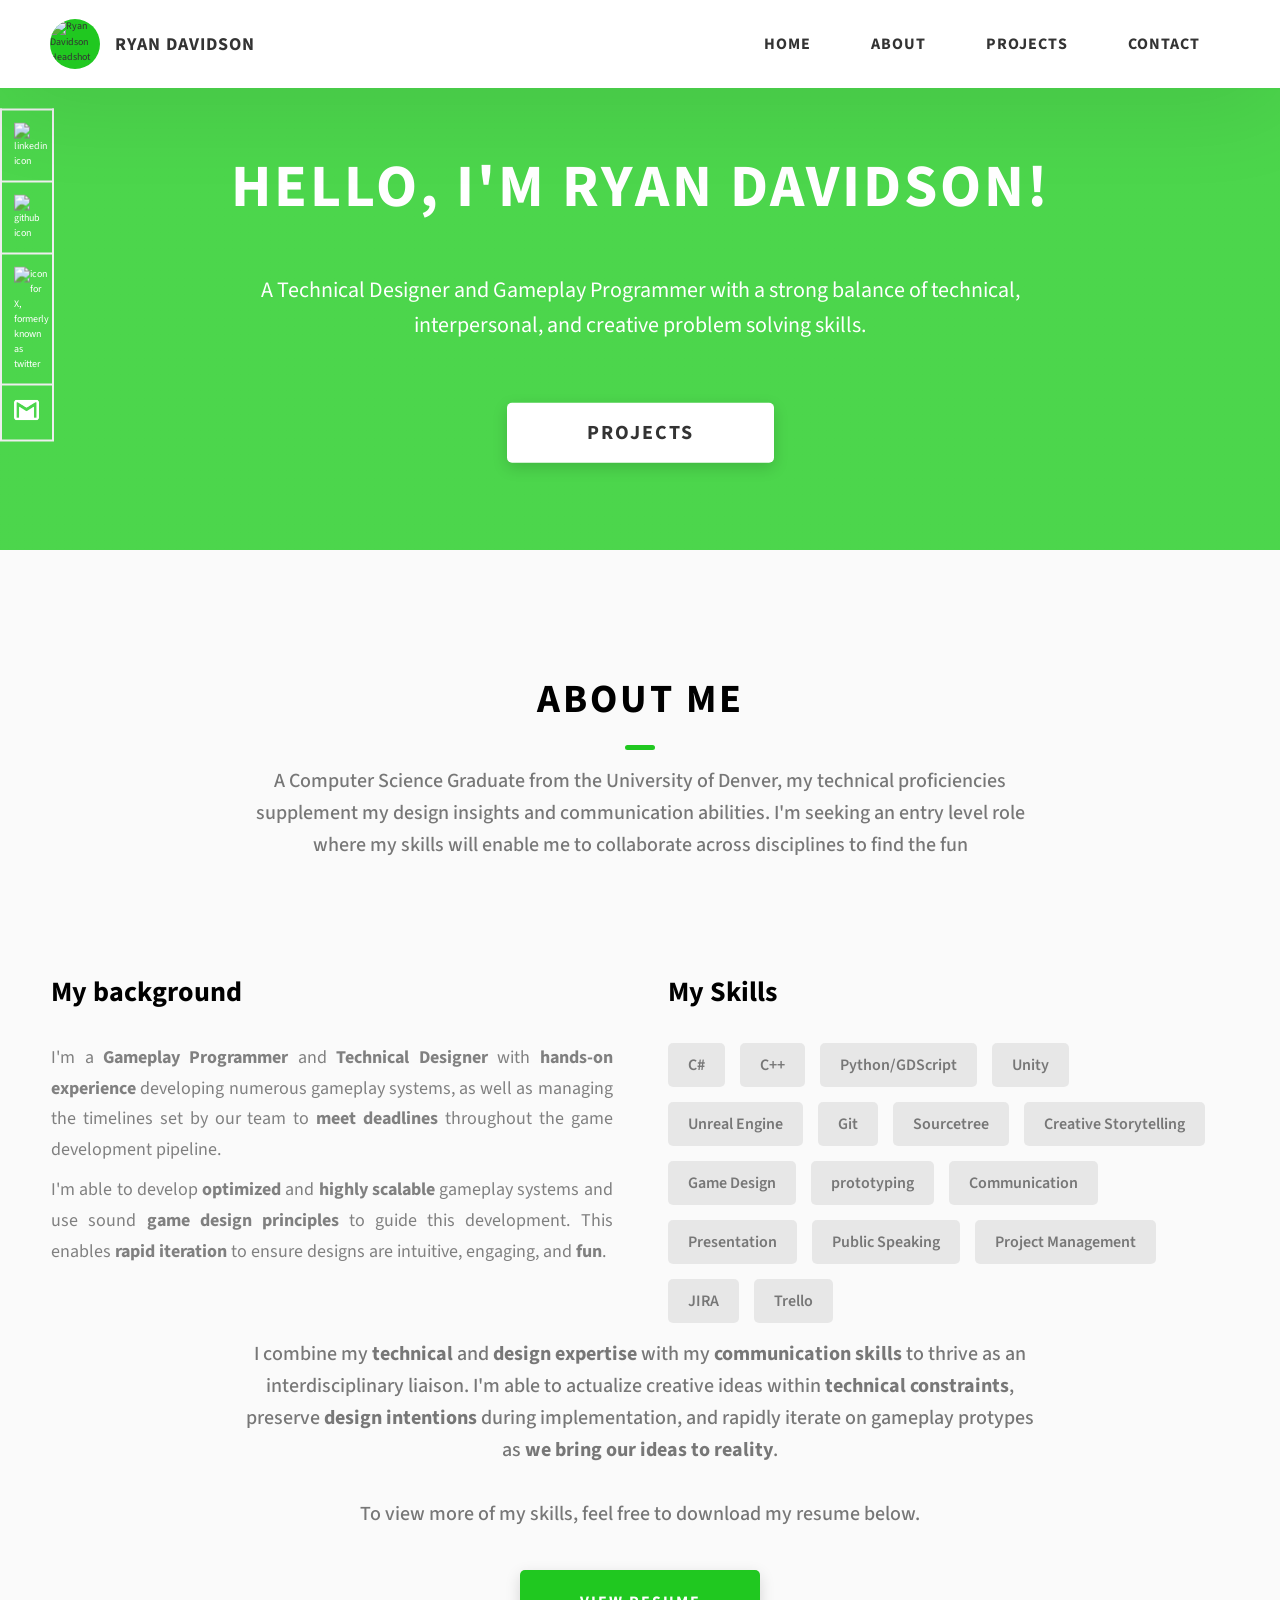
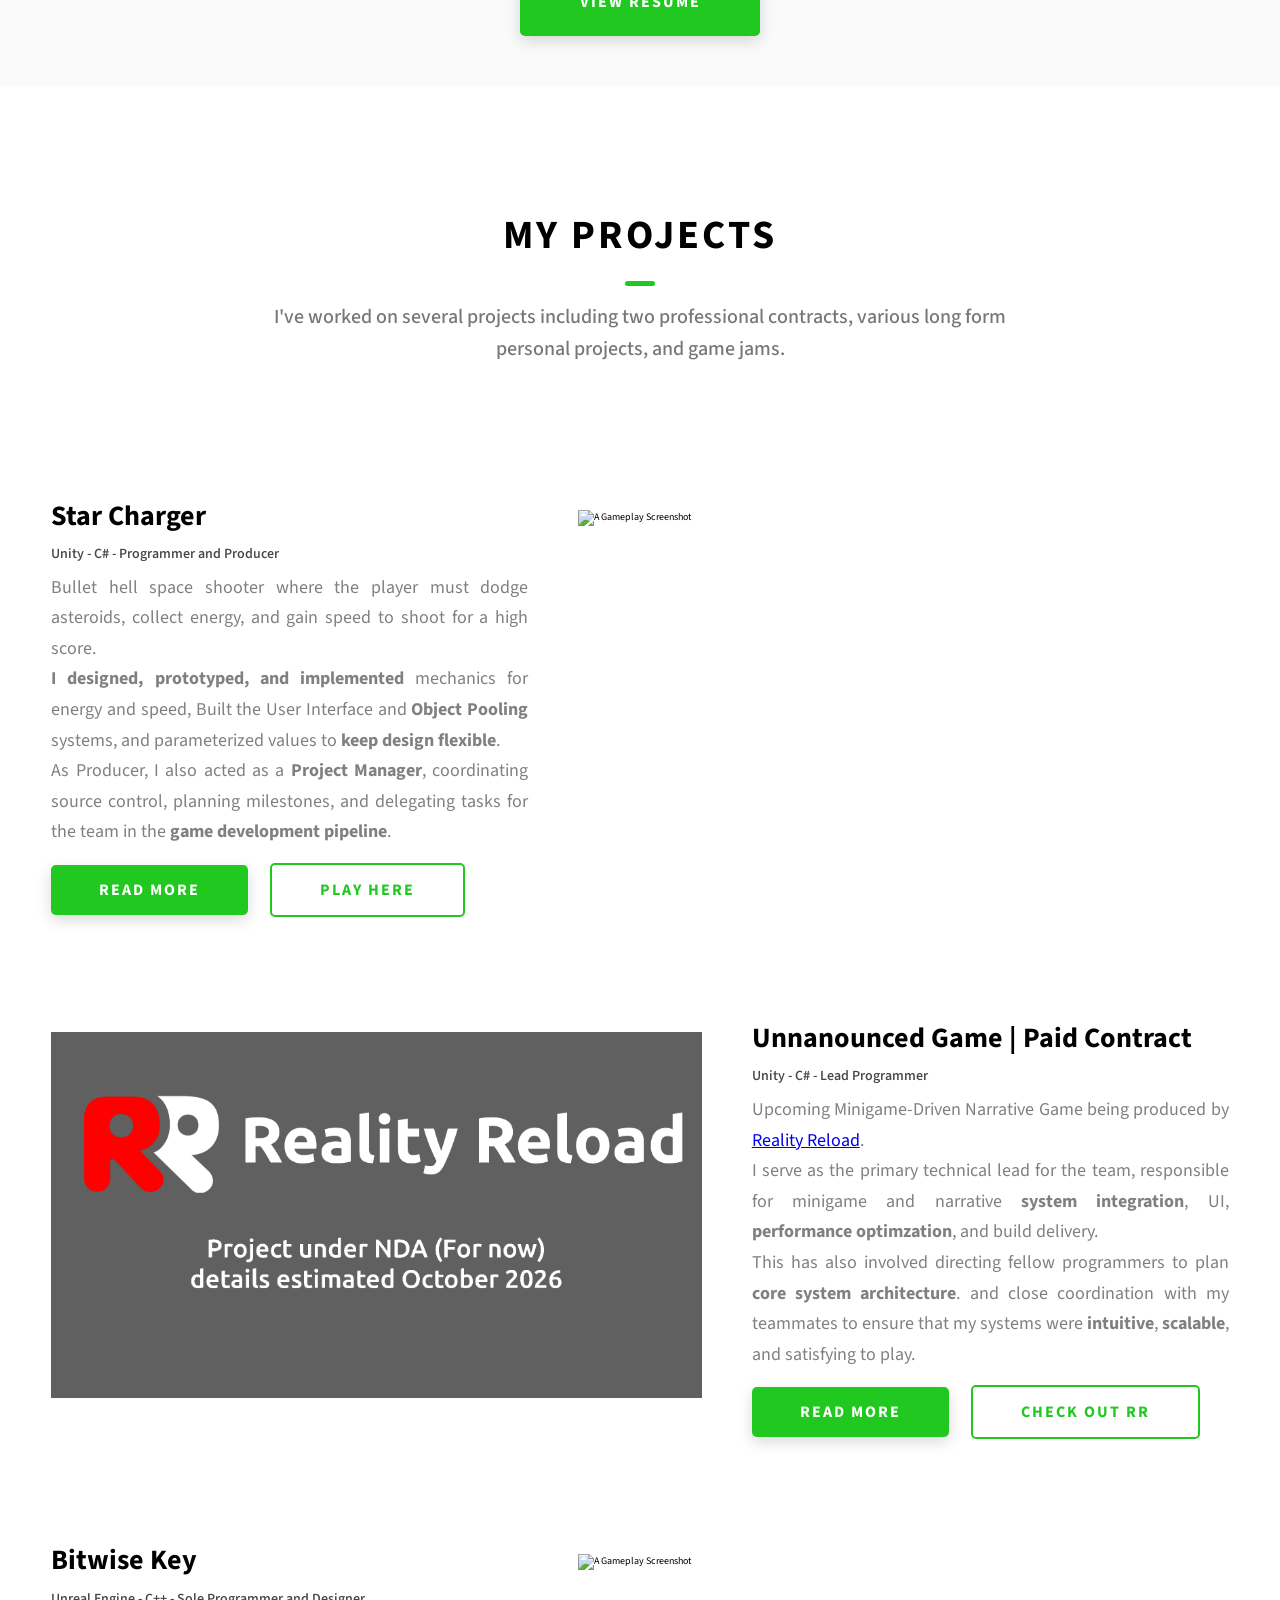
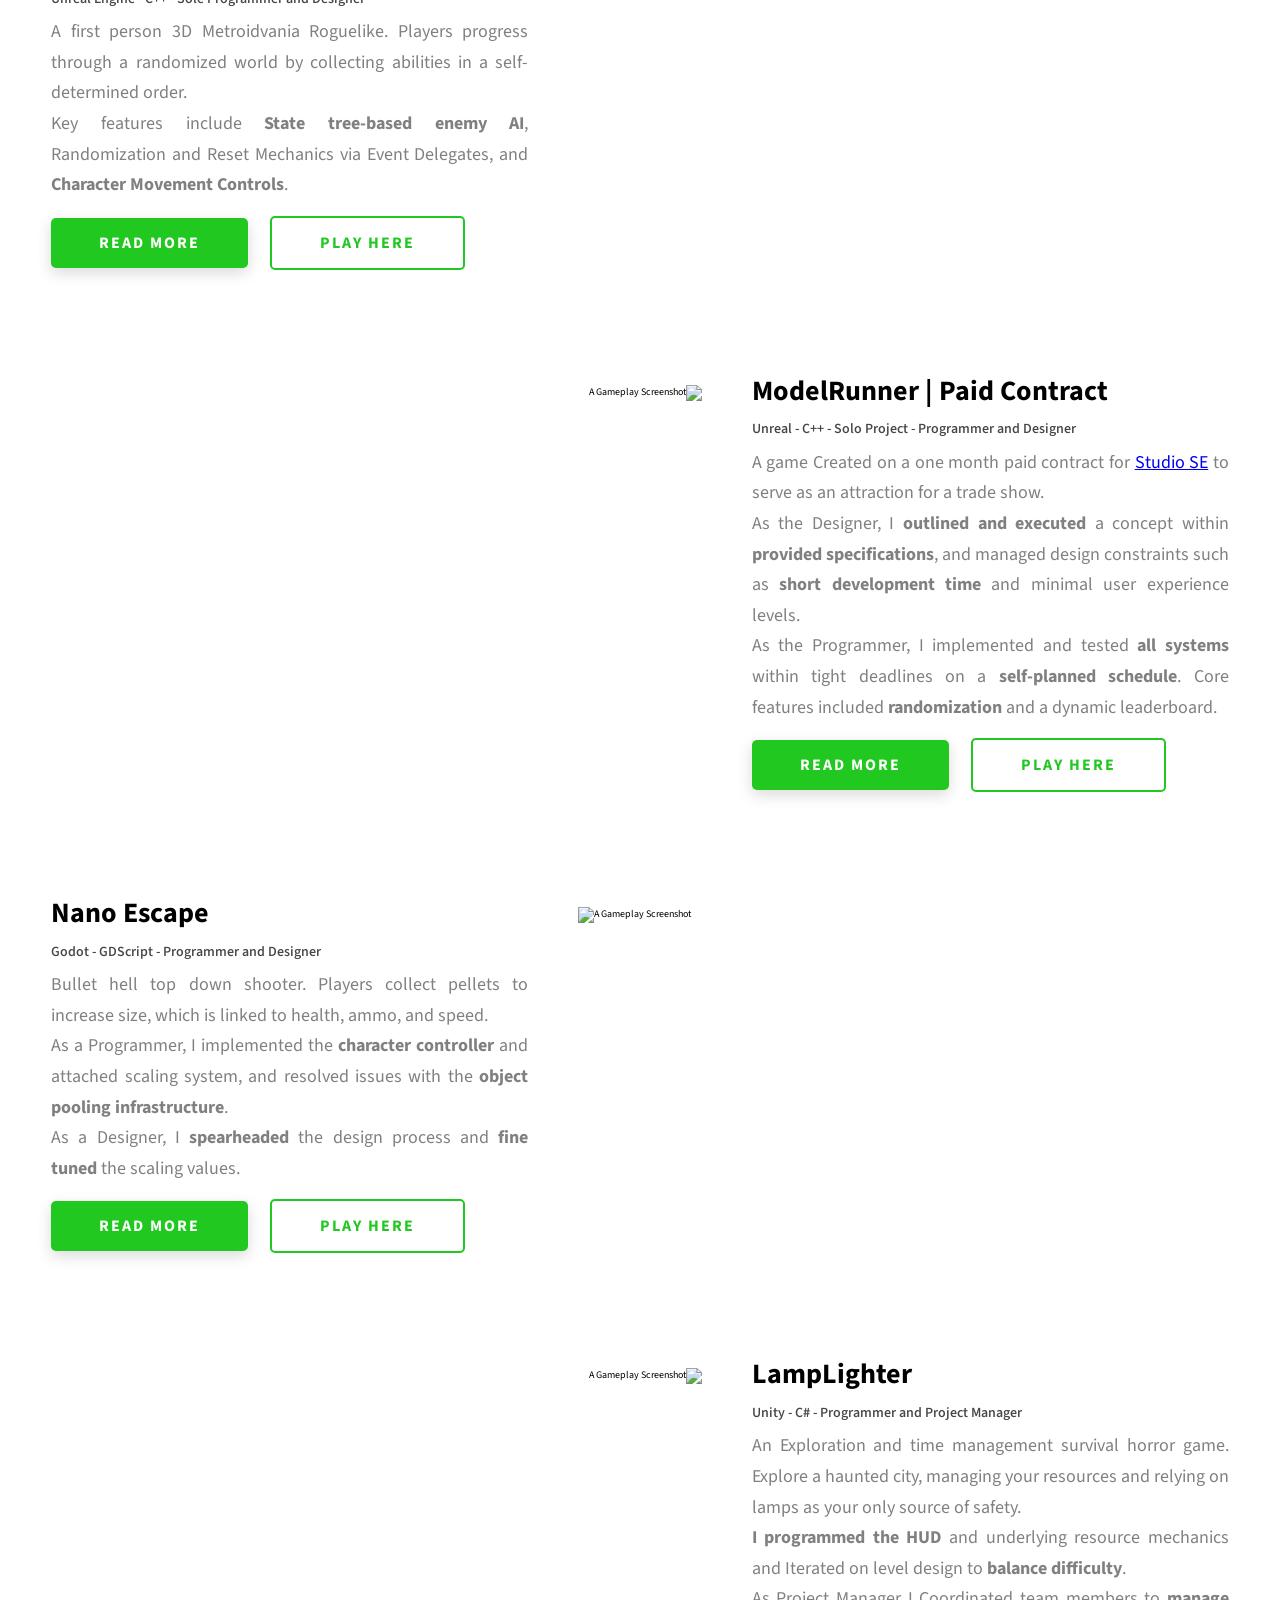
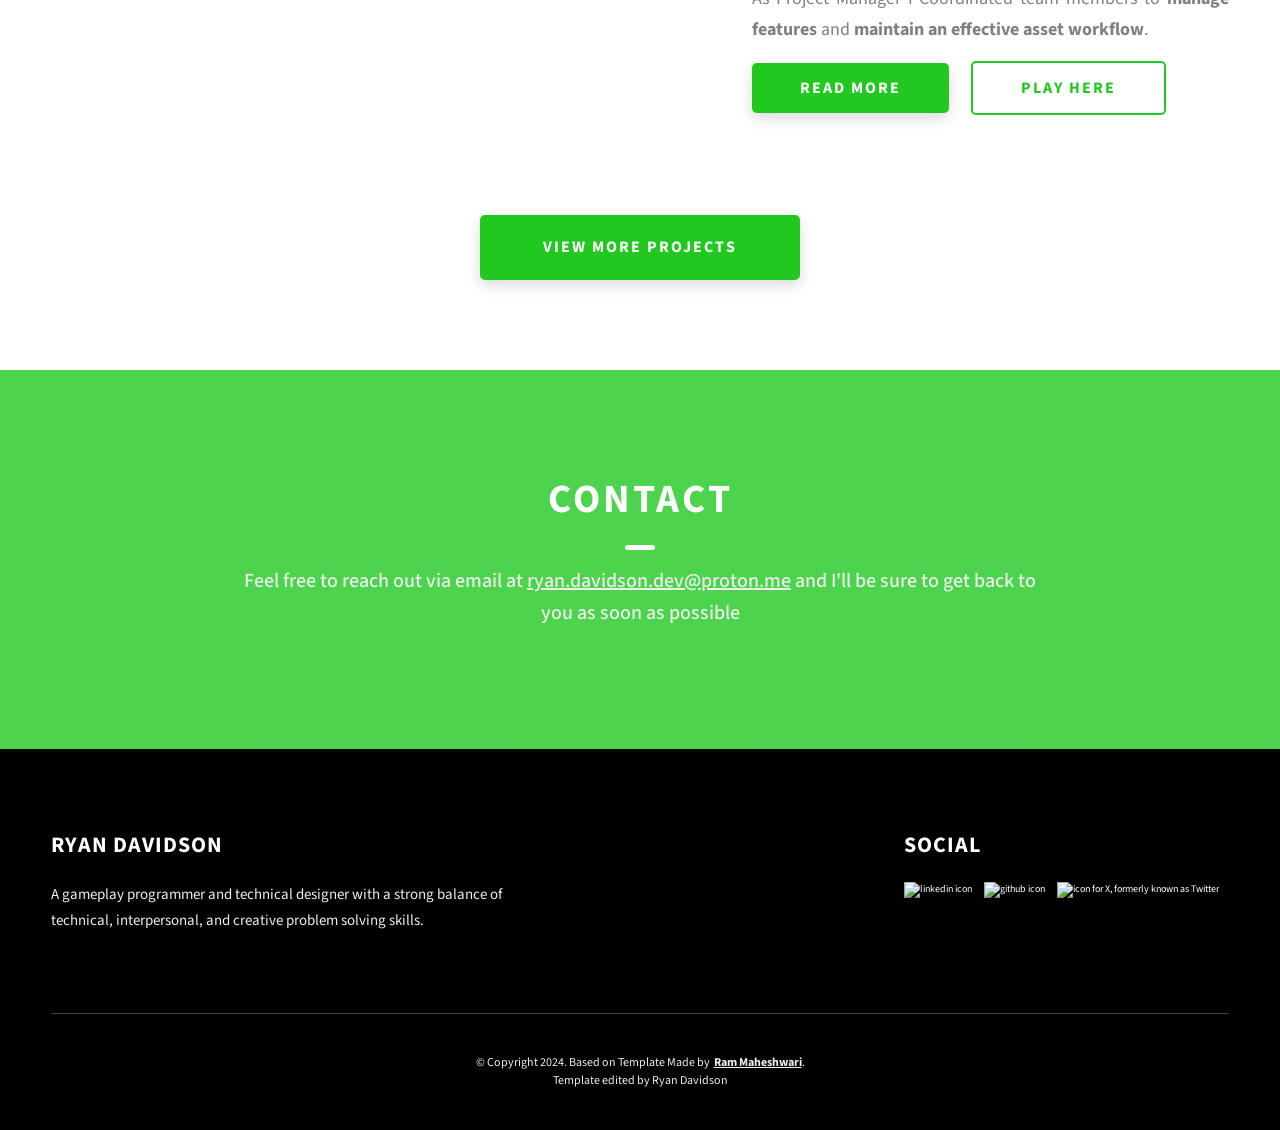
==== commit 35e9cbd0: "misc cleanup" ====
--- a/index.html
+++ b/index.html
@@ -87,7 +87,7 @@
         <h1 class="heading-primary">Hello, I'm Ryan Davidson!</h1>
         <div class="home-hero__info">
           <p class="text-primary">           
-            A Programmer, Technical Project Manager, and UX Designer with a strong balance of technical, interpersonal, and creative problem solving skills.
+            A Technical Designer and Gameplay Programmer with a strong balance of technical, interpersonal, and creative problem solving skills.
           </p>
         </div>
         <div class="home-hero__cta">
@@ -111,7 +111,7 @@
               alt="github icon"
               class="home-hero__social-icon"
             />
-          </a>
+          </a>  
         </div>
         <div class="home-hero__social">
           <a href="https://x.com/FerrousGameDev" class="home-hero__social-icon-link">
@@ -140,8 +140,8 @@
           <span class="heading-sec__sub">
               <p>
                   A Computer Science Graduate from the University of Denver, my technical proficiencies
-                  supplement my communication abilities. I'm seeking an entry level role
-                  where my skills will enable me to translate across disciplines and empower collaboration.
+                  supplement my design insights and communication abilities. I'm seeking an entry level role
+                  where my skills will enable me to collaborate across disciplines to find the fun
               </p>
           </span>
         </h2>
@@ -150,17 +150,17 @@
             <h3 class="about__content-title">My background</h3>
             <div class="about__content-details">
               <p class="about__content-details-para">
-                I'm a <strong>Programmer</strong> and <strong> Project Manager </strong> 
-                with <strong>hands-on experience</strong> developing numerous technical
+                I'm a <strong> Gameplay Programmer </strong> and <strong> Technical Designer </strong> 
+                with <strong>hands-on experience</strong> developing numerous gameplay
                 systems, as well as managing the timelines
-                set by our team to <strong>meet deadlines</strong> throughout the development pipeline. 
+                set by our team to <strong>meet deadlines</strong> throughout the game development pipeline. 
                 </p>
               <p class="about__content-details-para">
                 I'm able to develop <strong>optimized</strong> and <strong>highly scalable</strong>
-                systems and use sound <strong> design principles</strong> to guide 
+                gameplay systems and use sound <strong>game design principles</strong> to guide 
                 this development. This enables 
-                <strong>rapid iteration</strong> to ensure designs are intuitive
-                and engaging.
+                <strong>rapid iteration</strong> to ensure designs are intuitive,
+                engaging, and <strong>fun</strong>.
               </p>
               <p class="about__content-details-para">                
                 
@@ -193,10 +193,10 @@
         <span class="heading-sec__sub">
     <p >
       I combine my <strong>technical</strong> and <strong>design expertise</strong>
-      with my <strong>communication skills</strong> to thrive as an
+       with my <strong>communication skills</strong> to thrive as an
       interdisciplinary liaison. I'm able to actualize creative ideas
       within <strong>technical constraints</strong>, preserve <strong>design intentions</strong> 
-      during implementation, and rapidly iterate on protypes as 
+      during implementation, and rapidly iterate on gameplay protypes as 
     <strong>we bring our ideas to reality</strong>.
     <br>
     <br>
@@ -214,7 +214,7 @@
         <h2 class="heading heading-sec heading-sec__mb-bg">
           <span class="heading-sec__main">My Projects</span>
           <span class="heading-sec__sub">
-            I've worked on several projects including a professional contract, various
+            I've worked on several projects including two professional contracts, various
             long form personal
             projects, and game jams. 
           </span>
@@ -222,7 +222,38 @@
         
         <div class="projects__content">
 
-          <div class="projects__row">
+          <div class="projects__row"> 
+            <div class="projects__row-content">
+            <h3 class="projects__row-content-title">Star Charger </h3>
+            <h4 class="projects__row-content-subtitle"> Unity - C# - Programmer and Producer</h4>
+            <p class="projects__row-content-desc">
+              Bullet hell space shooter where the player must dodge asteroids, collect energy,
+              and gain speed to shoot for a high score.<br/>
+              <strong>I designed, prototyped, and implemented</strong> mechanics for
+              energy and speed, Built the User Interface and <strong>Object Pooling</strong> systems,
+              and parameterized values to <strong>keep design flexible</strong>. <br/>
+              As Producer, I also acted as a <strong>Project Manager</strong>, coordinating source control,
+              planning milestones, and delegating tasks for the team in the <strong>game development
+              pipeline</strong>.
+            </p>
+
+
+            <div class="project-details__links">
+              <a
+                      href="./StarCharger.html"
+                      class="btn btn--med btn--theme project-details__links-btn"
+                      target="_blank"
+              >Read More</a
+              >
+              <a
+                      href="https://rdavidsondev.itch.io/star-charger"
+                      class="btn btn--med btn--theme-inv project-details__links-btn"
+                      target="_blank"
+              >Play Here</a
+              >
+            </div>
+
+          </div>
             <div class="projects__row-img-cont">
               <img
                       src="./assets/png/SC_GSC.png"
@@ -231,95 +262,107 @@
                       loading="lazy"
               />
             </div>
+          </div>
+
+
+
+          <div class="projects__row">
             <div class="projects__row-content">
-              <h3 class="projects__row-content-title">Star Charger</h3>
-              <h4 class="projects__row-content-subtitle"> Unity - C# - Programmer and Producer</h4>
+              <h3 class="projects__row-content-title">Unnanounced Game | Paid Contract </h3>
+              <h4 class="projects__row-content-subtitle"> Unity - C# - Lead Programmer</h4>
               <p class="projects__row-content-desc">
-                Bullet hell space shooter where the player must dodge asteroids, collect energy,
-                and gain speed to shoot for a high score.<br/>
-                <strong>I designed, prototyped, and implemented</strong> mechanics for 
-                energy and speed, Built the User Interface and <strong>Object Pooling</strong> systems,
-                and parameterized values to <strong>keep design flexible</strong>. <br/>
-                As Producer, I also acted as a <strong>Project Manager</strong>, coordinating source control, 
-                planning milestones, and delegating tasks for the team in the <strong>game development 
-                pipeline</strong>.
-              </p>
-
-
-            <div class="project-details__links">
-              <a
-                href="./StarCharger.html"
-                class="btn btn--med btn--theme project-details__links-btn"
-                target="_blank"
+                Upcoming Minigame-Driven Narrative Game being produced by
+                <a href="https://www.realityreload.com/"
+                   style="color: revert; text-decoration:revert" 
+                   target="_blank">Reality Reload</a>.
+                <br/>
+                I serve as the primary technical lead for the team, responsible for
+                minigame and narrative <strong>system integration</strong>,
+                UI, <strong>performance optimzation</strong>, and build delivery.  <br>
+                This has also involved directing fellow programmers
+                to plan <strong>core system architecture</strong>.
+                and close coordination with my teammates to ensure that my systems were
+                <strong>intuitive</strong>, <strong>scalable</strong>,
+                 and satisfying to play.
+                
+                
+              </p>
+
+
+              <div class="project-details__links">
+                <a
+                        href="./RealityReload.html"
+                        class="btn btn--med btn--theme project-details__links-btn"
+                        target="_blank"
                 >Read More</a
-              >              
-              <a
-                href="https://rdavidsondev.itch.io/star-charger"
-                class="btn btn--med btn--theme-inv project-details__links-btn"
-                target="_blank"
-                >Play Here</a
-              >
+                >
+                <a
+                        href="https://www.realityreload.com/"
+                        class="btn btn--med btn--theme-inv project-details__links-btn"
+                        target="_blank"
+                >Check out RR</a
+                >
               </div>
             </div>
-          </div>
-
-
-
-          <ul class="projects__row">
-
-              <li class="projects__row-content-desc-even">
-                  <div class="projects__row-content">
-                      <h3 class="projects__row-content-title">Bitwise Key </h3>
-                      <h4 class="projects__row-content-subtitle"> Unreal Engine - C++ - Sole Programmer and Designer</h4>
-                      <p class="projects__row-content-desc">
-                          A first person 3D Metroidvania Roguelike. Players progress through a
-                          randomized world by collecting abilities in a self-determined order.
-                          </br>
-                          Key features include <strong>State tree-based enemy AI</strong>, Randomization and Reset Mechanics
-                          via Event Delegates, and <strong>Character Movement Controls</strong>.
-                      </p>
-
-
-                      <!--  href="./project-1.html" -->
-                      <div class="project-details__links">
-                          <a class="btn btn--med btn--theme project-details__links-btn"
-                             target="_blank"
-                             href="./BitwiseKey.html">Read More</a>
-                          <a class="btn btn--med btn--theme-inv project-details__links-btn"
-                             target="_blank"
-                             href="https://rdavidsondev.itch.io/bitwisekey">Play here</a>
-                      </div>
-
-                  </div>
-              </li>
-
-              <li class="projects__row-content-img-even">
-                  <div class="projects__row-img-cont">
-                      <img src="./assets/png/BitwiseKey/SpawnRoom.png"
-                           alt="A Gameplay Screenshot "
-                           class="projects__row-img"
-                           loading="lazy" />
-                  </div>
-               </li>
-          </ul>
-
-          <div class="projects__row">
+
             <div class="projects__row-img-cont">
               <img
-                src="./assets/png/ModelRunner.PNG"
-                alt="A Gameplay Screenshot"
-                class="projects__row-img"
-                loading="lazy"
+                      src="./assets/png/RealityReloadPH.png"
+                      alt="A Gameplay Screenshot"
+                      class="projects__row-img"
+                      loading="lazy"
               />
-            </div>            
+            </div>
+          </div>
+
+
+
+          <ul class="projects__row">
             <div class="projects__row-content">
-              <h3 class="projects__row-content-title">ModelRunner - Paid Contract</h3>
+
+              <h3 class="projects__row-content-title">Bitwise Key </h3>
+              <h4 class="projects__row-content-subtitle"> Unreal Engine - C++ - Sole Programmer and Designer</h4>
+              <p class="projects__row-content-desc">
+                A first person 3D Metroidvania Roguelike. Players progress through a
+                randomized world by collecting abilities in a self-determined order.
+                </br>
+                Key features include <strong>State tree-based enemy AI</strong>, Randomization and Reset Mechanics
+                via Event Delegates, and <strong>Character Movement Controls</strong>.
+              </p>
+
+
+              <!--  href="./project-1.html" -->
+              <div class="project-details__links">
+                <a class="btn btn--med btn--theme project-details__links-btn"
+                   target="_blank"
+                   href="./BitwiseKey.html">Read More</a>
+                <a class="btn btn--med btn--theme-inv project-details__links-btn"
+                   target="_blank"
+                   href="https://rdavidsondev.itch.io/bitwisekey">Play here</a>
+              </div>
+            </div>
+            
+            
+            <li class="projects__row-content-img">
+                <div class="projects__row-img-cont">
+                    <img src="./assets/png/BitwiseKey/SpawnRoom.png"
+                         alt="A Gameplay Screenshot "
+                         class="projects__row-img"
+                         loading="lazy" />
+                </div>
+             </li>
+            
+          </ul>
+
+          <div class="projects__row">         
+            <div class="projects__row-content">
+              <h3 class="projects__row-content-title">ModelRunner | Paid Contract</h3>
               <h4 class="projects__row-content-subtitle"> Unreal - C++ - Solo Project - Programmer and Designer</h4>
               <p class="projects__row-content-desc">
                 A game Created on a one month paid contract for
-                <a href="https://www.studiose.design" 
-                style="text-decoration:underline" 
-                target="_blank">Studio SE</a>
+                <a href="https://www.studiose.design"
+                   style="color: revert; text-decoration:revert" 
+                  target="_blank">Studio SE</a>
                 to serve as an attraction for a trade show.
               </br>
                 As the Designer, I <strong>outlined and executed</strong> a 
@@ -348,83 +391,55 @@
                 >
               </div>
             </div>
-          </div>
-
-<!-- 
-          <div class="projects__row">            
-            <div class="projects__row-content">
-              <h3 class="projects__row-content-title">Bitwise Key </h3>
-              <h4 class="projects__row-content-subtitle"> Unreal Engine - C++ - Sole Programmer and Designer</h4>
-              <p class="projects__row-content-desc">
-                A first Person 3D Metroidvania Roguelike. Players progress through a 
-                randomized world by collecting abilities in a self-determined order.
-              </br>
-                Key features include <strong>State tree-based enemy AI</strong>, Randomization and Reset Mechanics 
-                via Event Delegates, and <strong>Character Movement Controls</strong>.
-              </p>
-              
-
-              <div class="project-details__links">
-                <a
-                  href="./BitwiseKey.html"
-                  class="btn btn--med btn--theme project-details__links-btn"
-                  target="_blank"
-                  >Read More</a
-                >              
-                <a
-                  href="https://rdavidsondev.itch.io/bitwisekey"
-                  class="btn btn--med btn--theme-inv project-details__links-btn"
-                  target="_blank"
-                  >Play here</a
-                >
-              </div>
-
-            </div>
+
+
             <div class="projects__row-img-cont">
               <img
-                src="./assets/png/BitwiseKey/SpawnRoom.png"
-                alt="A Gameplay Screenshot "
-                class="projects__row-img"
-                loading="lazy"
+                      src="./assets/png/ModelRunner.PNG"
+                      alt="A Gameplay Screenshot"
+                      class="projects__row-img"
+                      loading="lazy"
               />
             </div>
           </div>
- -->
+
 
           
 
-          <div class="projects__row">   
+          <div class="projects__row">
+
             <div class="projects__row-content">
               <h3 class="projects__row-content-title">Nano Escape</h3>
               <h4 class="projects__row-content-subtitle"> Godot - GDScript - Programmer and Designer</h4>
               <p class="projects__row-content-desc">
-                Bullet hell top down shooter. Players collect pellets to increase size, which is linked to 
+                Bullet hell top down shooter. Players collect pellets to increase size, which is linked to
                 health, ammo, and speed.
-              </br>
+                </br>
                 As a Programmer, I implemented the <strong>character controller</strong> and attached scaling system, and resolved issues with
                 the <strong>object pooling infrastructure</strong>.
-              </br>
-                As a Designer, I <strong>spearheaded</strong> the 
-                design process and 
+                </br>
+                As a Designer, I <strong>spearheaded</strong> the
+                design process and
                 <strong>fine tuned</strong> the scaling values.
               </p>
               <div class="project-details__links">
                 <a
-                  class="btn btn--med btn--theme project-details__links-btn"
-                  target="_blank"
-                  href="./NanoEscape.html"
-                  >Read More</a
-                >    
-                       
-                <a
-                  class="btn btn--med btn--theme-inv project-details__links-btn"
-                  target="_blank"
-                  href="https://dreamstorm-studios.itch.io/nano-escape"
-                  >Play Here</a
+                        class="btn btn--med btn--theme project-details__links-btn"
+                        target="_blank"
+                        href="./NanoEscape.html"
+                >Read More</a
                 >
-              
+
+                <a
+                        class="btn btn--med btn--theme-inv project-details__links-btn"
+                        target="_blank"
+                        href="https://dreamstorm-studios.itch.io/nano-escape"
+                >Play Here</a
+                >
+
               </div>
             </div>
+            
             <div class="projects__row-img-cont">
               <img
                 src="./assets/png/NanoEscape.PNG"
@@ -432,20 +447,12 @@
                 class="projects__row-img"
                 loading="lazy"
               />
-            </div>         
+            </div>    
           </div>
 
           
 
-          <div class="projects__row">   
-            <div class="projects__row-img-cont">
-              <img
-                src="./assets/png/LL_gameplay-rs.png"
-                alt="A Gameplay Screenshot "
-                class="projects__row-img"
-                loading="lazy"
-              />
-            </div>         
+          <div class="projects__row">        
             <div class="projects__row-content">
               <h3 class="projects__row-content-title">LampLighter</h3>
               <h4 class="projects__row-content-subtitle"> Unity - C# - Programmer and Project Manager</h4>
@@ -471,18 +478,22 @@
                 >              
                 <a
                   class="btn btn--med btn--theme-inv project-details__links-btn"
+                  target="_blank"
                   href="https://rdavidsondev.itch.io/lamplighter"
                   >Play Here</a
-                  target="_blank"
                 >
               </div>
-
-            </div>
-          </div>
-          
-             
-          
-
+            </div>
+
+            <div class="projects__row-img-cont">
+              <img
+                      src="./assets/png/LL_gameplay-rs.png"
+                      alt="A Gameplay Screenshot "
+                      class="projects__row-img"
+                      loading="lazy"
+              />
+            </div>
+          </div>
           
                     
            <span id="MoreProjectsContainer" style="display: none">
@@ -557,6 +568,8 @@
         </h2>
         
       </div>
+      
+      </div>
     </section>
     <footer class="main-footer">
       <div class="main-container">
@@ -573,7 +586,7 @@
                   alt="linkedin icon"
                 />
               </a>
-              <a target="_blank" rel="noreferrer" href="https://github.com/ryanDavidsondev">
+              <a target="_blank" rel="noreferrer" href="https://github.com/RyanDavidsonDev">
                 <img
                   class="main-footer__icon"
                   src="./assets/png/github-ico.png"
--- a/css/style.css
+++ b/css/style.css
@@ -288,7 +288,7 @@
   transition: background 0.3s;
 }
 .home-hero__social-icon-link:hover {
-  background: rgba(255, 255, 255, .);
+  background: rgba(255, 255, 255, .25);
 }
 .home-hero__social-icon-link--bd-none {
   border-bottom: 0;
@@ -363,7 +363,7 @@
 
 .projects__row {
   display: grid;
-  grid-template-columns: 1.5fr 1.1fr;
+  grid-template-columns: 1.1fr 1.5fr;
   grid-gap: 5rem;
   margin-bottom: 10rem;
 }
@@ -380,7 +380,8 @@
   }
 }
 .projects__row:nth-child(even){
-  grid-template-columns: 1.1fr 1.5fr;  
+  direction:rtl;
+  /*grid-template-columns: 1.1fr 1.5fr;  */
 }
 @media only screen and (max-width: 56.25em) {
   .projects__row:nth-child(even) {
@@ -408,6 +409,7 @@
 }
 .projects__row-content {
   display: flex;
+  direction:ltr;
   justify-content: center;
   flex-direction: column;
   align-items: flex-start;
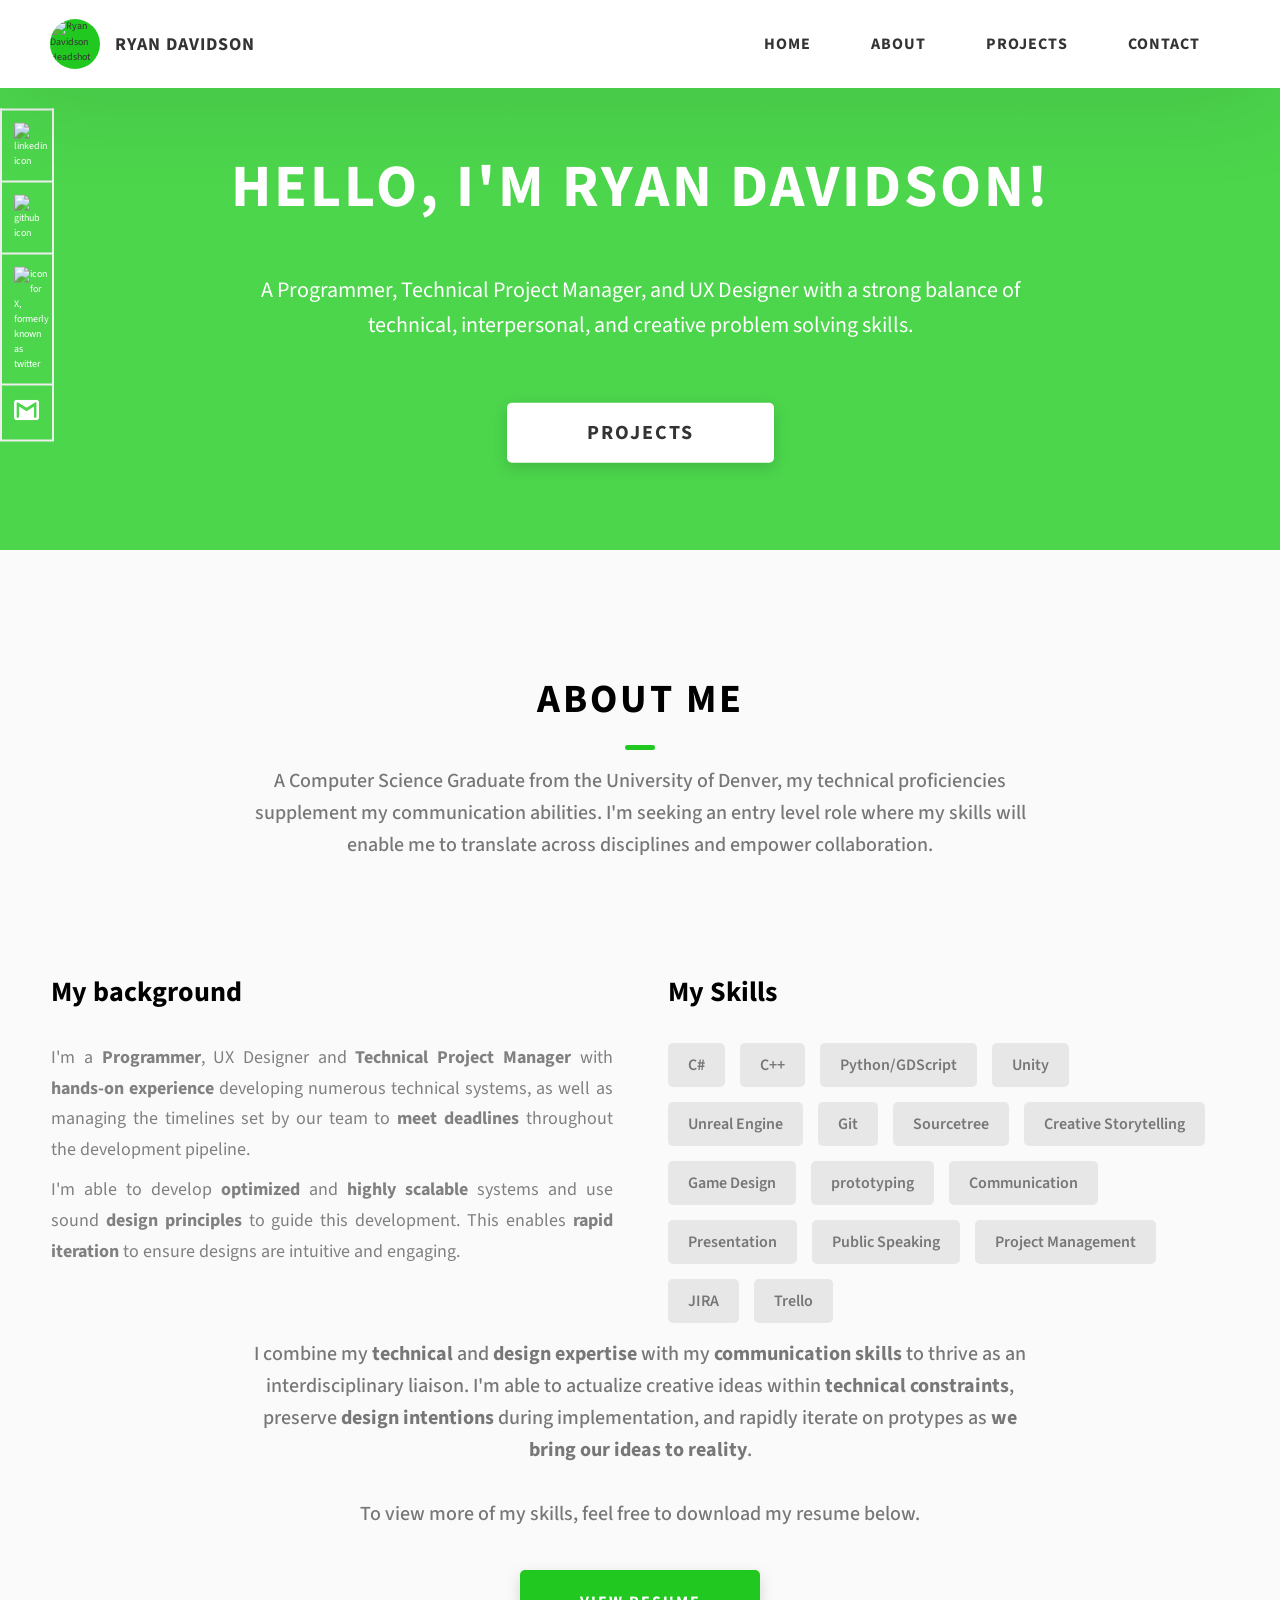
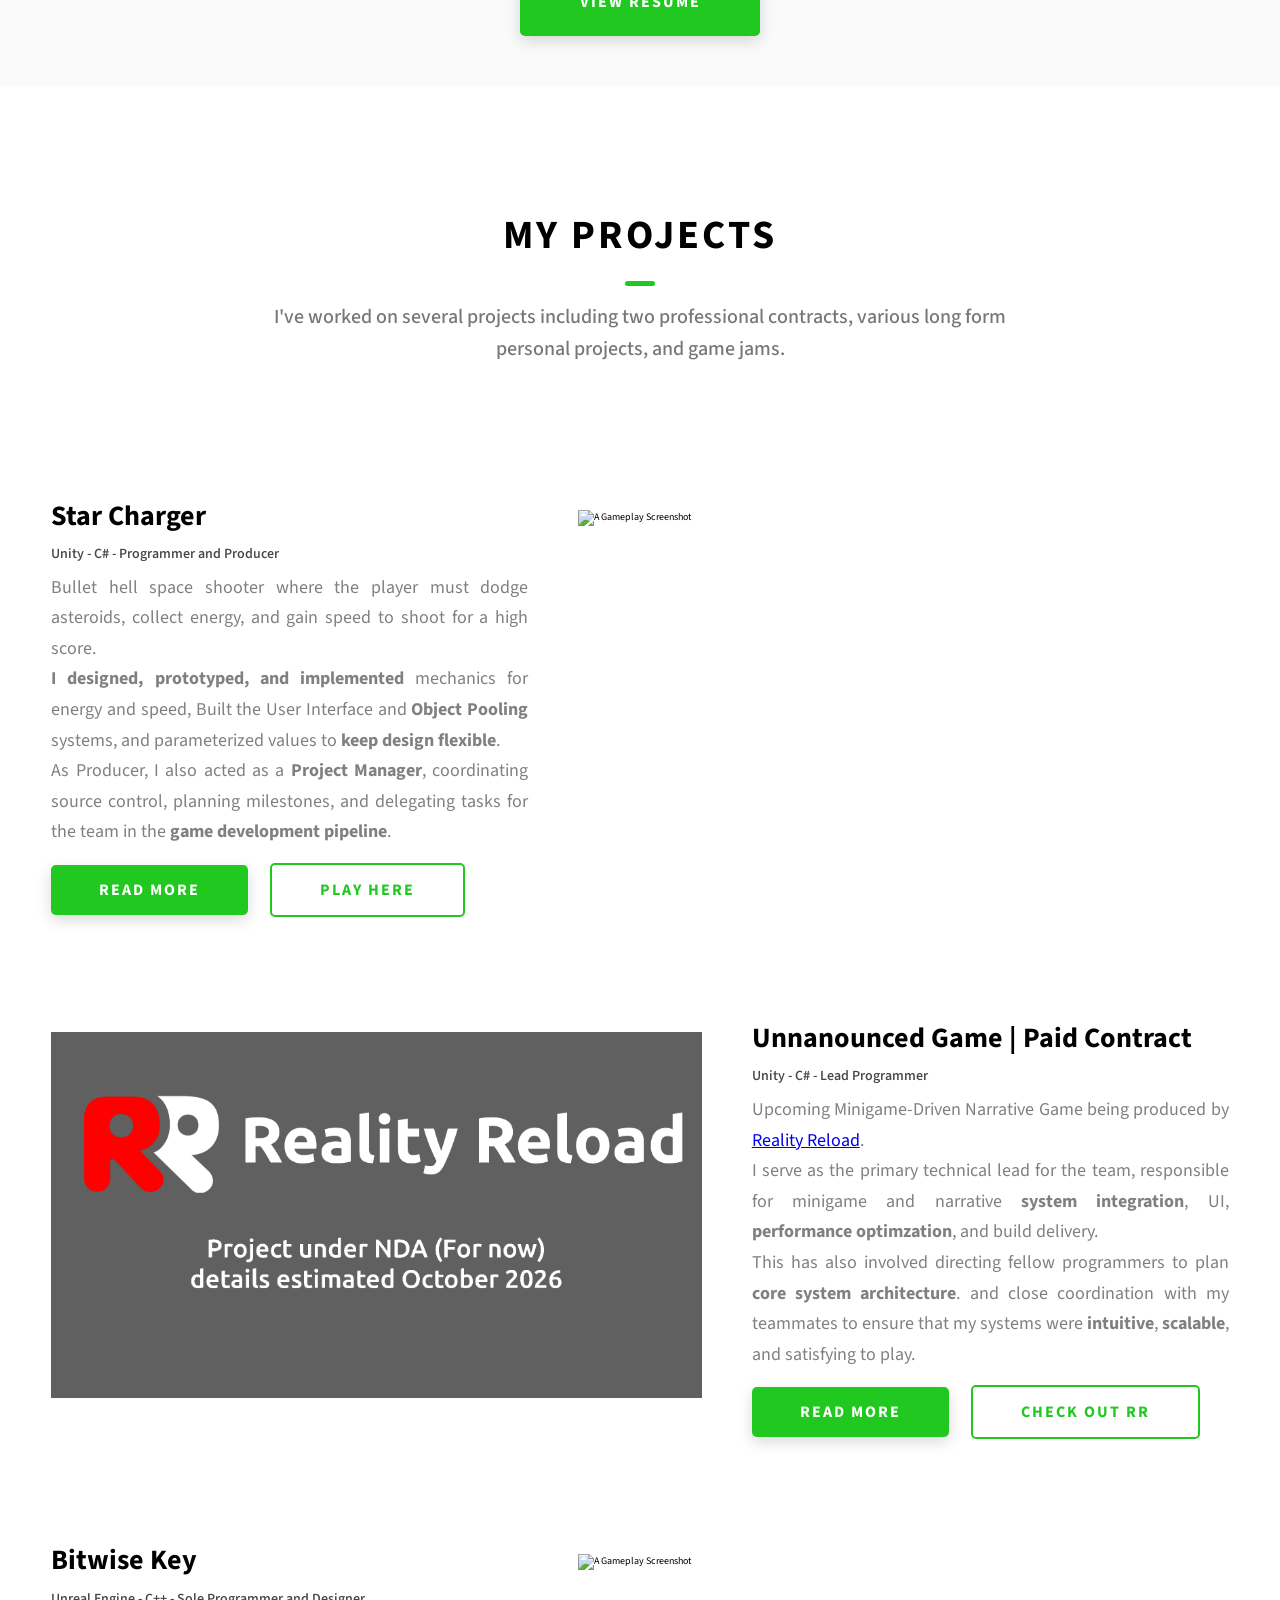
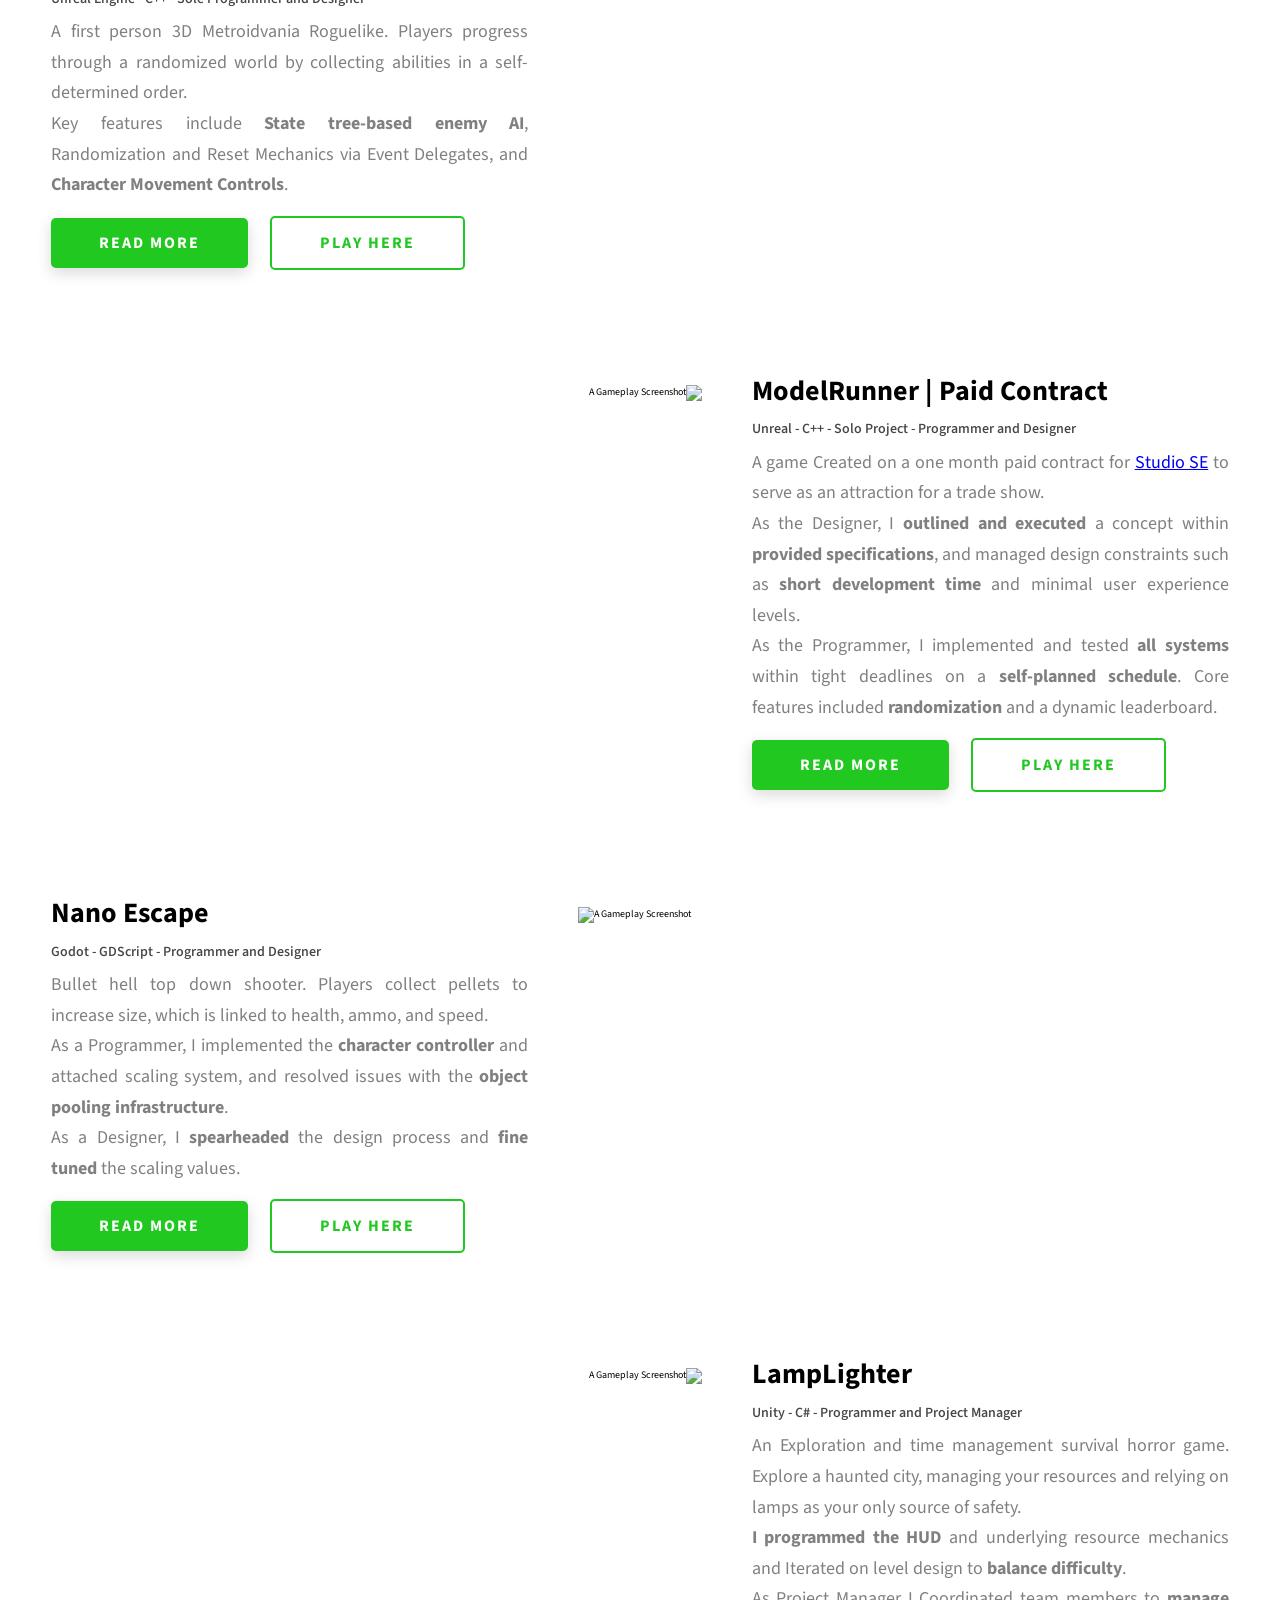
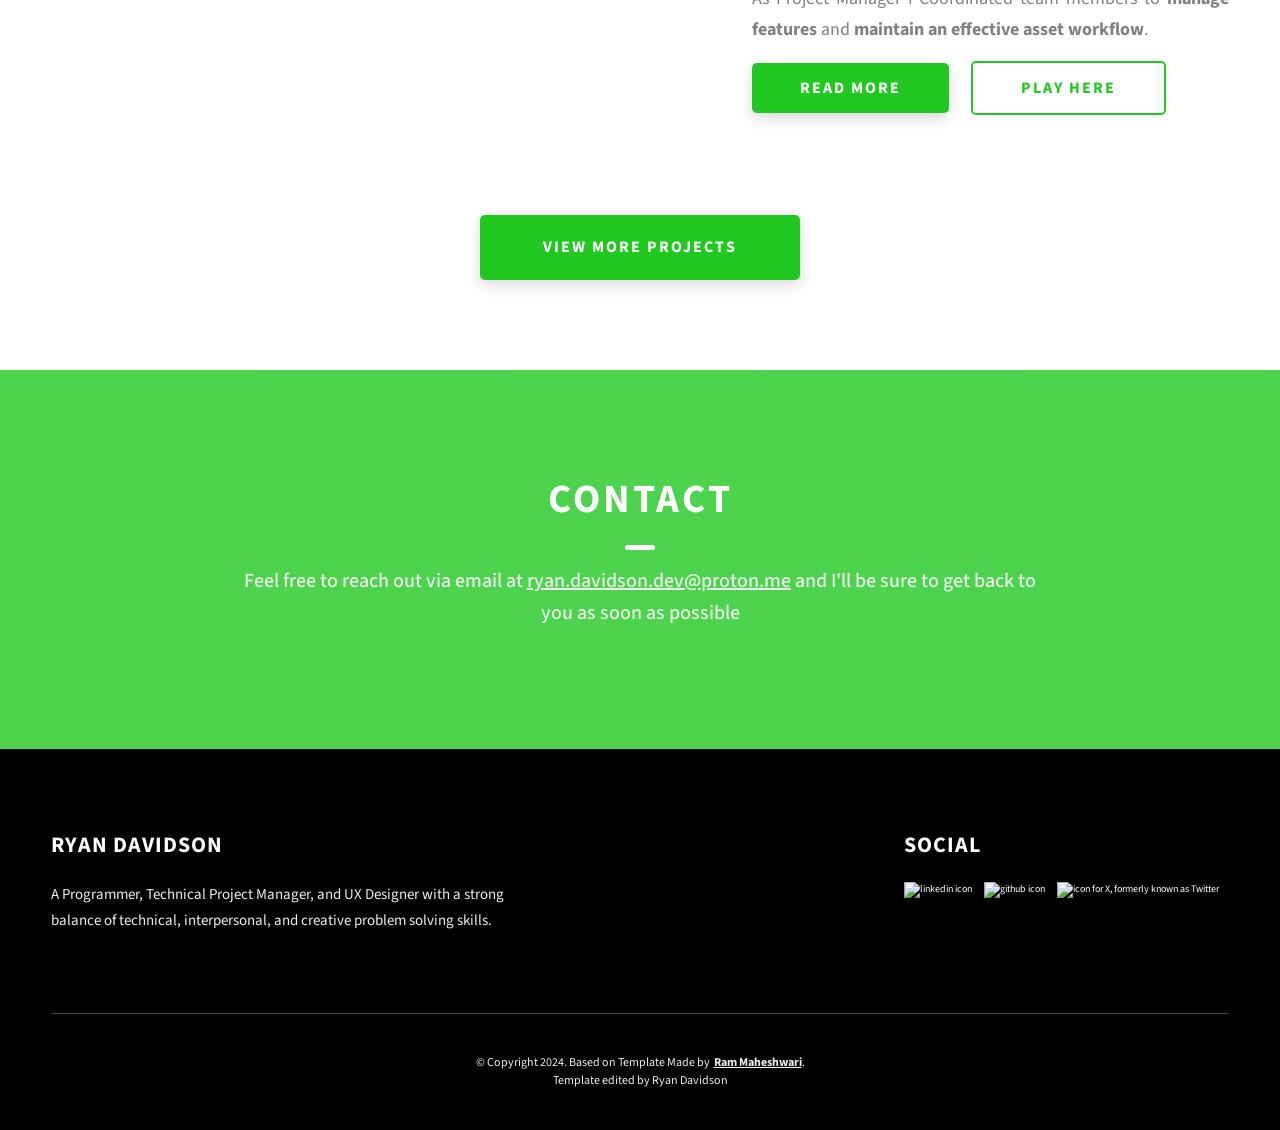
==== commit 661ad3c8: "Merge remote-tracking branch 'upstream/main'" ====
--- a/index.html
+++ b/index.html
@@ -87,7 +87,7 @@
         <h1 class="heading-primary">Hello, I'm Ryan Davidson!</h1>
         <div class="home-hero__info">
           <p class="text-primary">           
-            A Technical Designer and Gameplay Programmer with a strong balance of technical, interpersonal, and creative problem solving skills.
+            A Programmer, Technical Project Manager, and UX Designer with a strong balance of technical, interpersonal, and creative problem solving skills.
           </p>
         </div>
         <div class="home-hero__cta">
@@ -140,8 +140,8 @@
           <span class="heading-sec__sub">
               <p>
                   A Computer Science Graduate from the University of Denver, my technical proficiencies
-                  supplement my design insights and communication abilities. I'm seeking an entry level role
-                  where my skills will enable me to collaborate across disciplines to find the fun
+                  supplement my communication abilities. I'm seeking an entry level role
+                  where my skills will enable me to translate across disciplines and empower collaboration.
               </p>
           </span>
         </h2>
@@ -150,17 +150,17 @@
             <h3 class="about__content-title">My background</h3>
             <div class="about__content-details">
               <p class="about__content-details-para">
-                I'm a <strong> Gameplay Programmer </strong> and <strong> Technical Designer </strong> 
-                with <strong>hands-on experience</strong> developing numerous gameplay
+                I'm a <strong>Programmer</strong>, UX Designer and <strong>Technical Project Manager </strong> 
+                with <strong>hands-on experience</strong> developing numerous technical
                 systems, as well as managing the timelines
-                set by our team to <strong>meet deadlines</strong> throughout the game development pipeline. 
+                set by our team to <strong>meet deadlines</strong> throughout the development pipeline. 
                 </p>
               <p class="about__content-details-para">
                 I'm able to develop <strong>optimized</strong> and <strong>highly scalable</strong>
-                gameplay systems and use sound <strong>game design principles</strong> to guide 
+                systems and use sound <strong> design principles</strong> to guide 
                 this development. This enables 
-                <strong>rapid iteration</strong> to ensure designs are intuitive,
-                engaging, and <strong>fun</strong>.
+                <strong>rapid iteration</strong> to ensure designs are intuitive
+                and engaging.
               </p>
               <p class="about__content-details-para">                
                 
@@ -193,10 +193,10 @@
         <span class="heading-sec__sub">
     <p >
       I combine my <strong>technical</strong> and <strong>design expertise</strong>
-       with my <strong>communication skills</strong> to thrive as an
+      with my <strong>communication skills</strong> to thrive as an
       interdisciplinary liaison. I'm able to actualize creative ideas
       within <strong>technical constraints</strong>, preserve <strong>design intentions</strong> 
-      during implementation, and rapidly iterate on gameplay protypes as 
+      during implementation, and rapidly iterate on protypes as 
     <strong>we bring our ideas to reality</strong>.
     <br>
     <br>
@@ -480,6 +480,7 @@
                   class="btn btn--med btn--theme-inv project-details__links-btn"
                   target="_blank"
                   href="https://rdavidsondev.itch.io/lamplighter"
+                  target="_blank"
                   >Play Here</a
                 >
               </div>
@@ -605,7 +606,7 @@
           <div class="main-footer__row main-footer__row-2">
             <h4 class="heading heading-sm text-lt">Ryan Davidson</h4>
             <p class="main-footer__short-desc">
-              A gameplay programmer and technical designer with a strong balance of technical, interpersonal, and creative problem solving skills. 
+              A Programmer, Technical Project Manager, and UX Designer with a strong balance of technical, interpersonal, and creative problem solving skills. 
             </p>
           </div>
         </div>
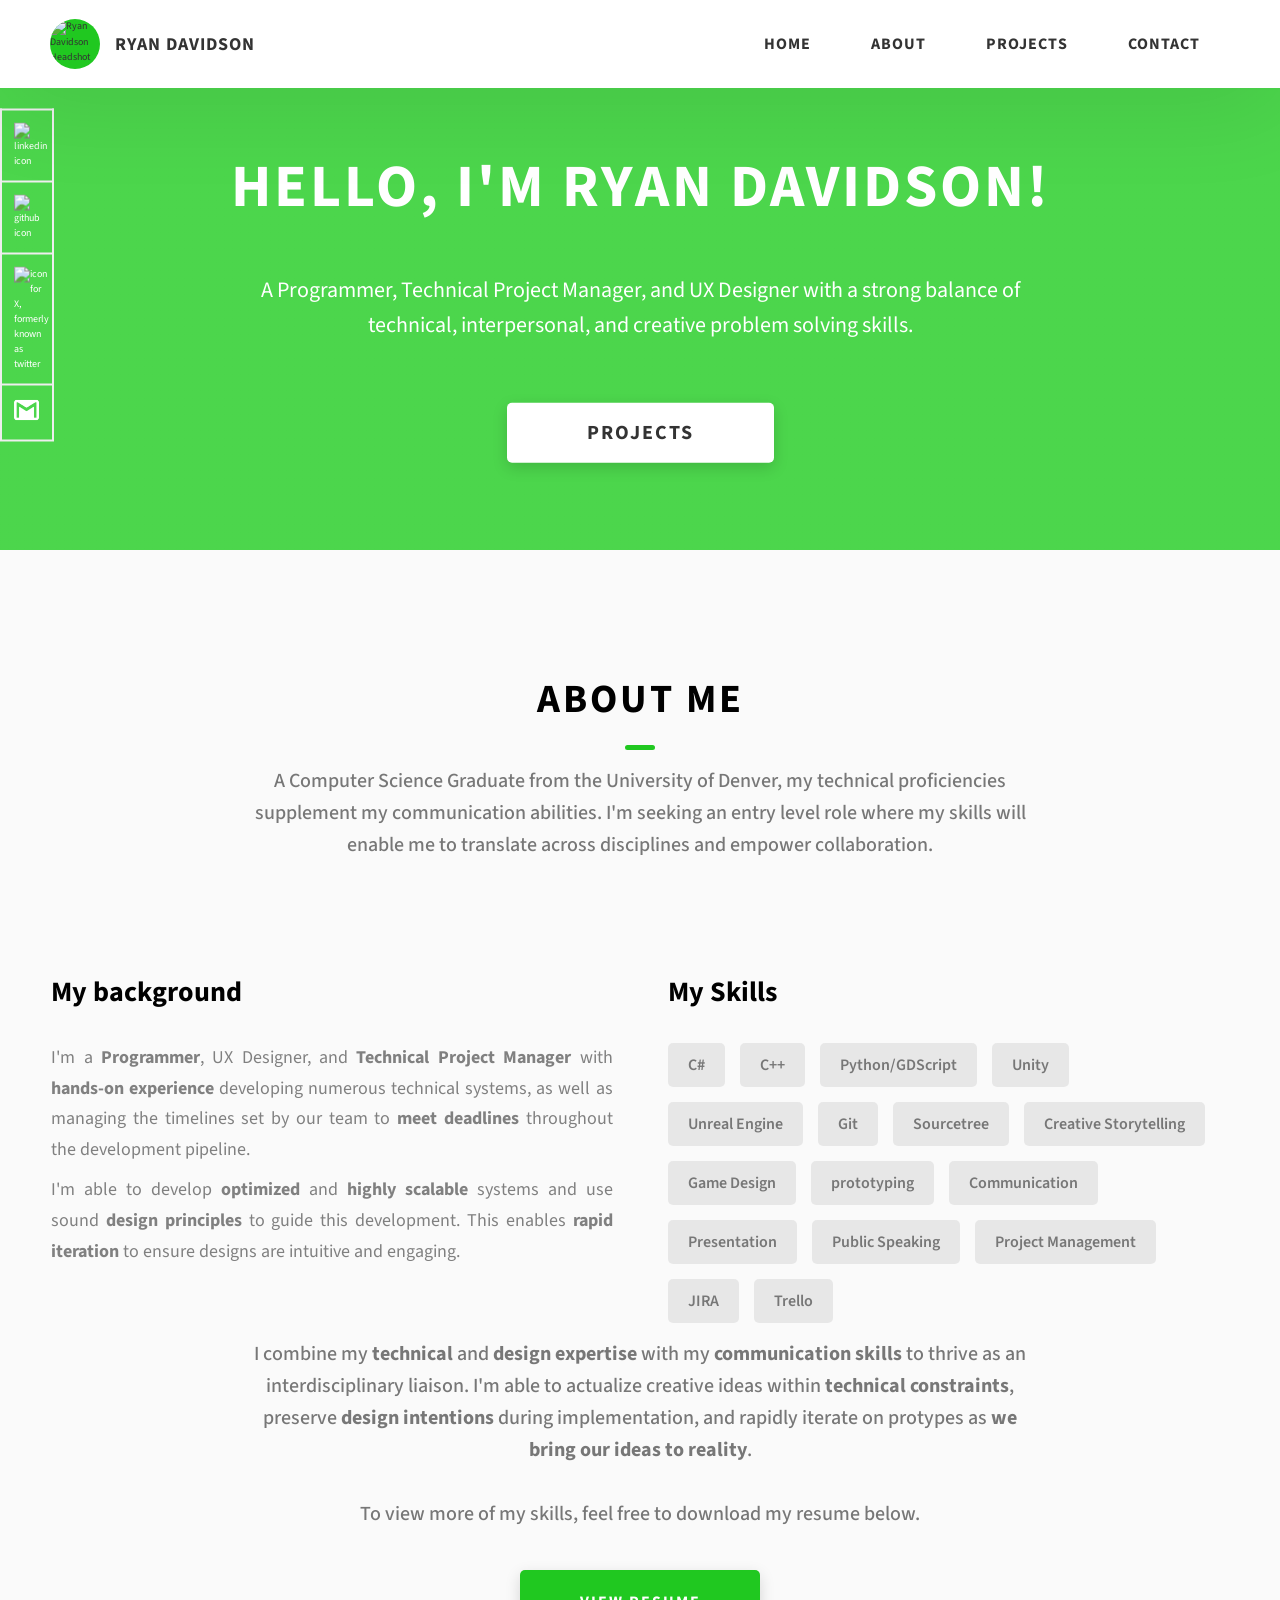
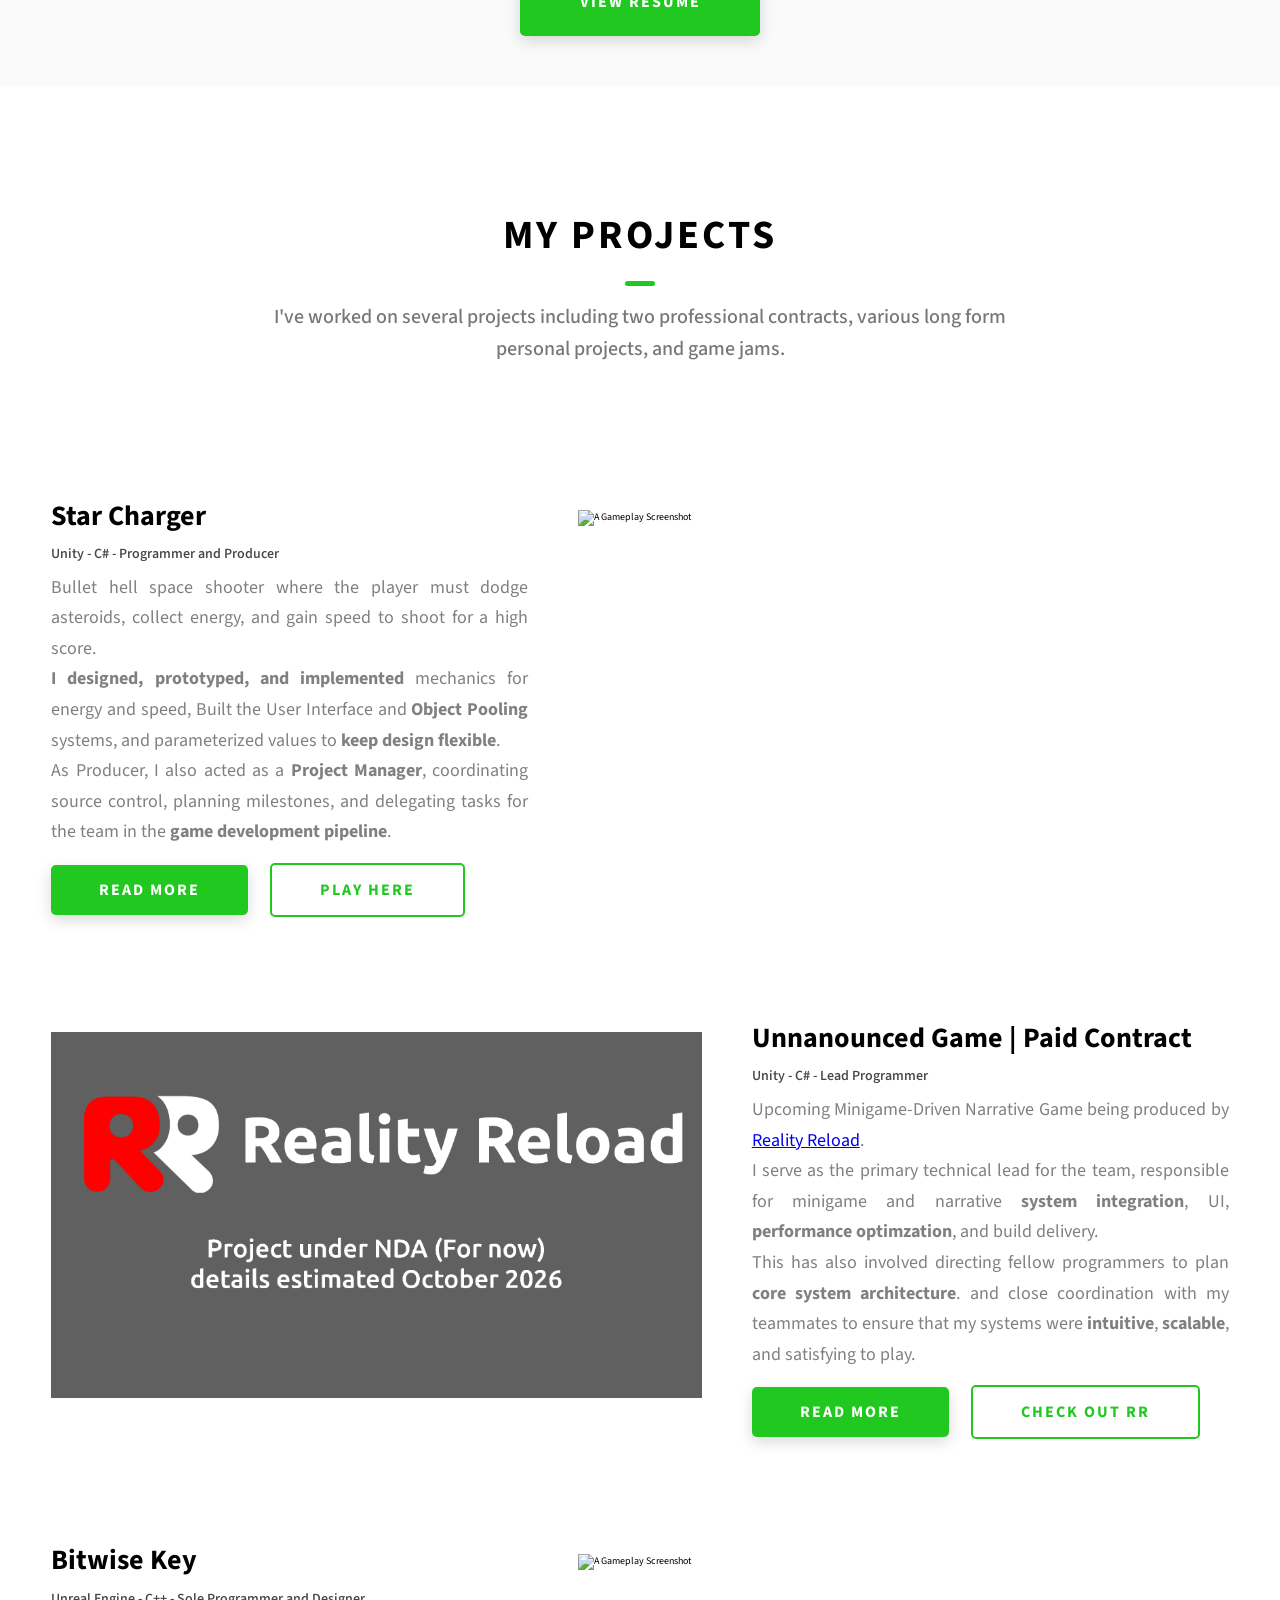
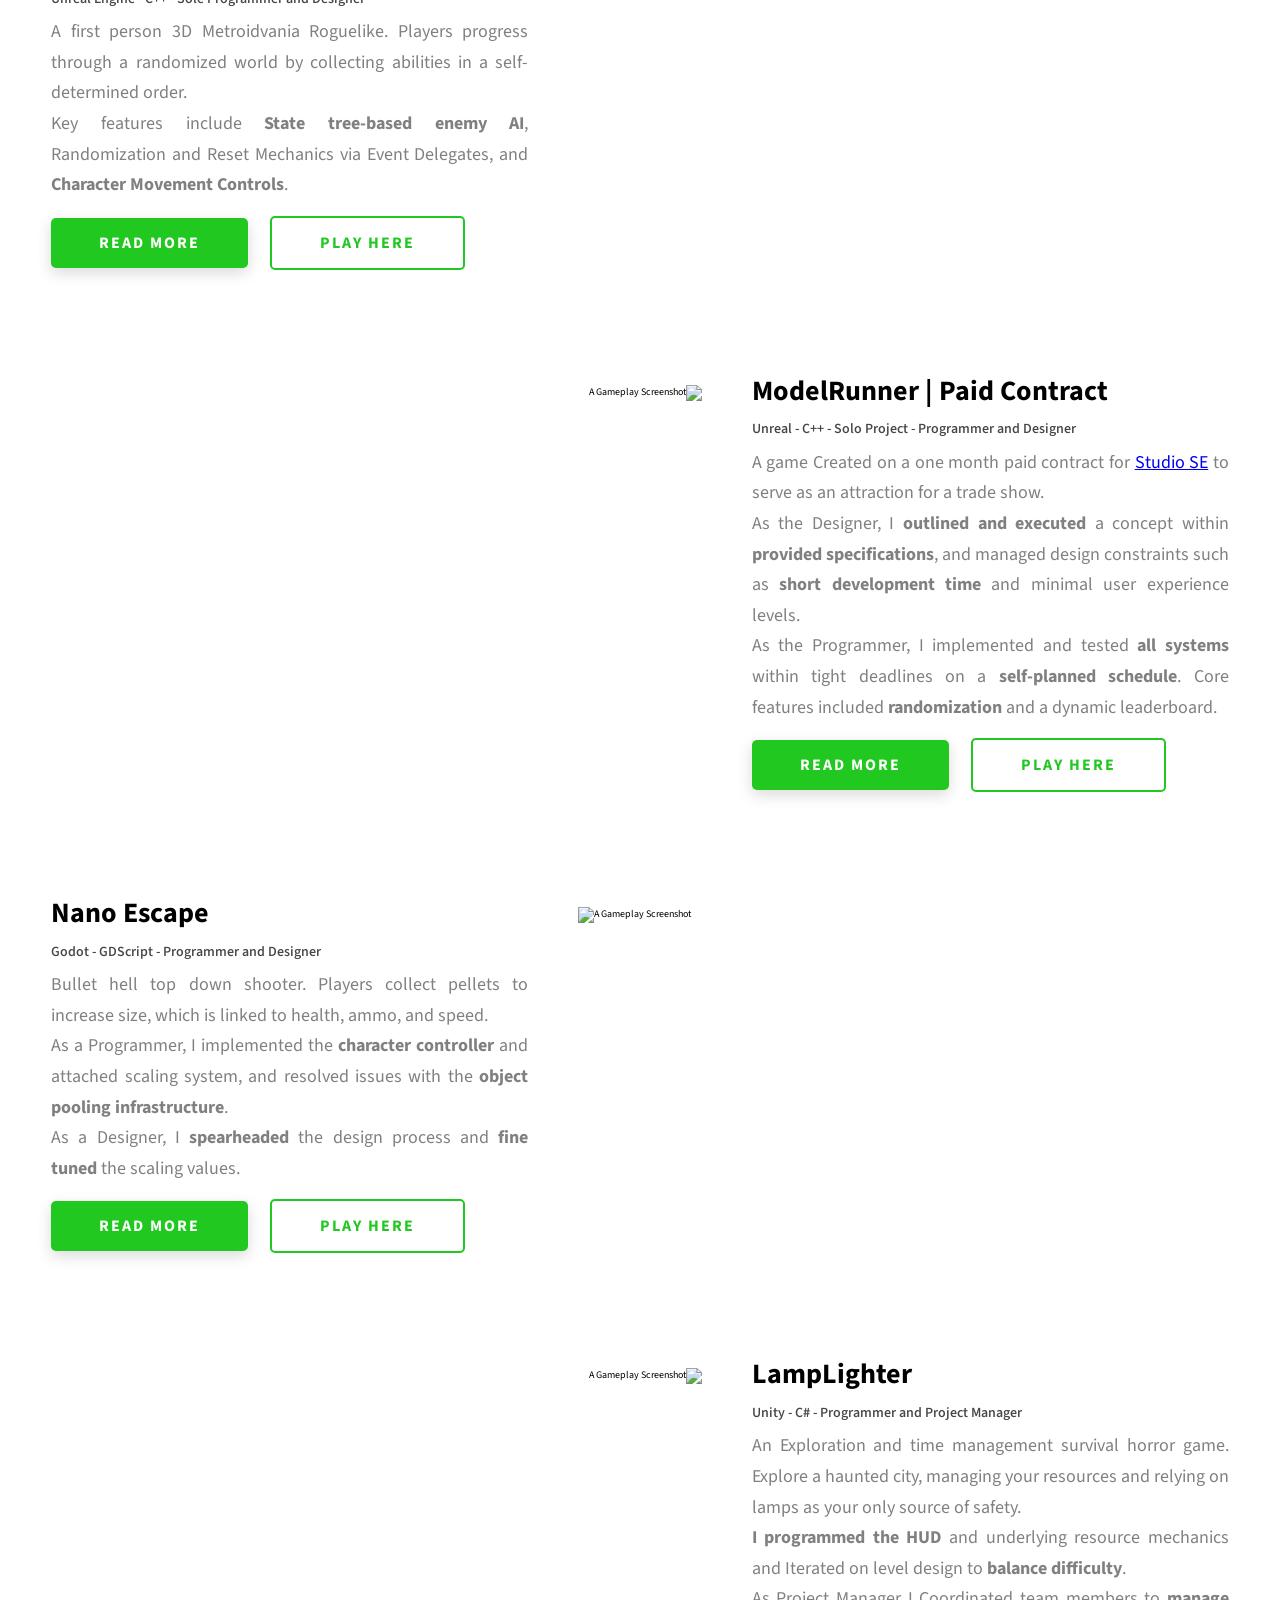
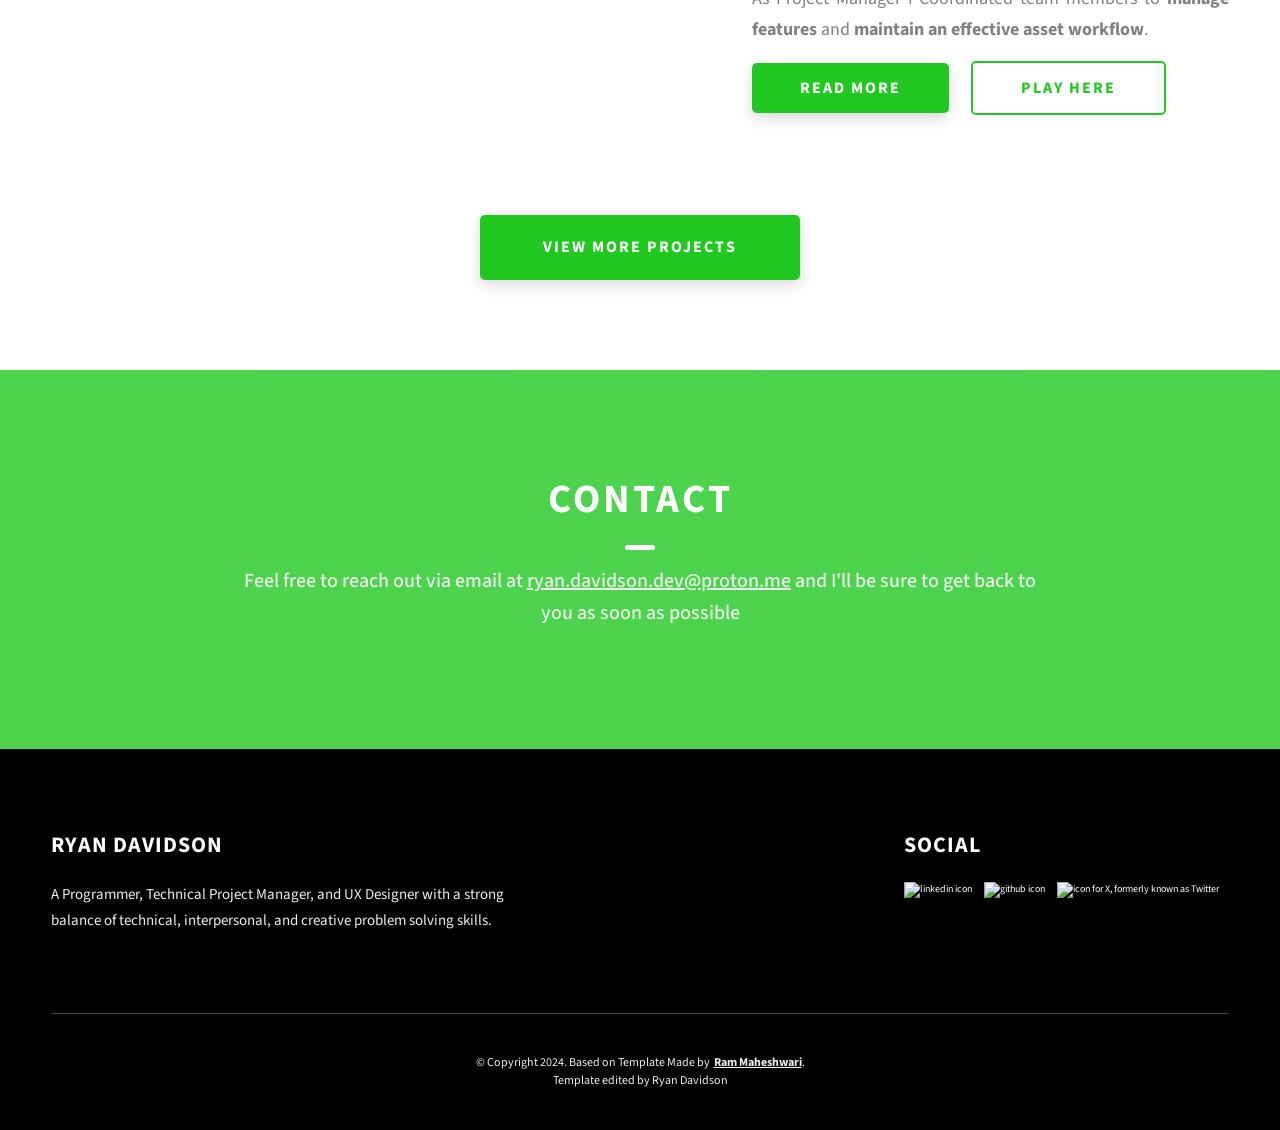
==== commit 37d09711: "correcting punctuation" ====
--- a/index.html
+++ b/index.html
@@ -150,7 +150,7 @@
             <h3 class="about__content-title">My background</h3>
             <div class="about__content-details">
               <p class="about__content-details-para">
-                I'm a <strong>Programmer</strong>, UX Designer and <strong>Technical Project Manager </strong> 
+                I'm a <strong>Programmer</strong>, UX Designer, and <strong>Technical Project Manager </strong> 
                 with <strong>hands-on experience</strong> developing numerous technical
                 systems, as well as managing the timelines
                 set by our team to <strong>meet deadlines</strong> throughout the development pipeline. 
